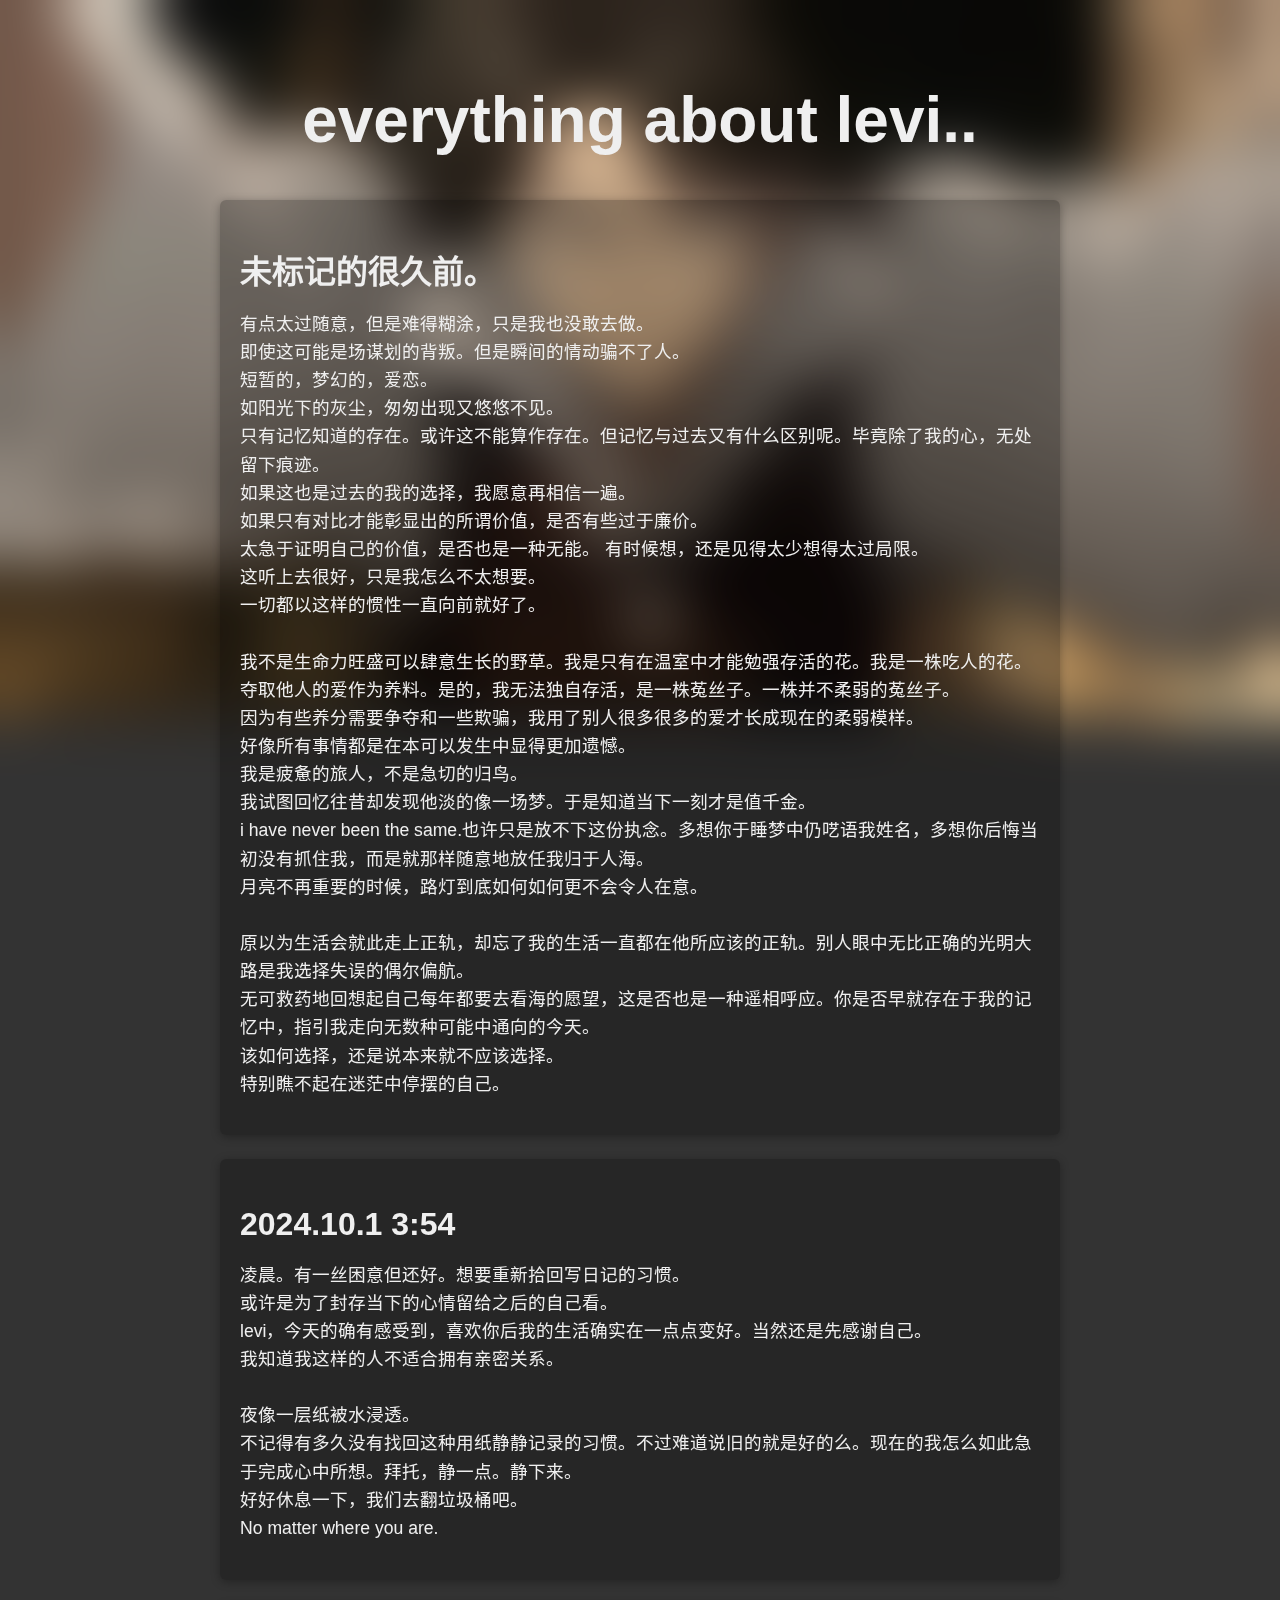
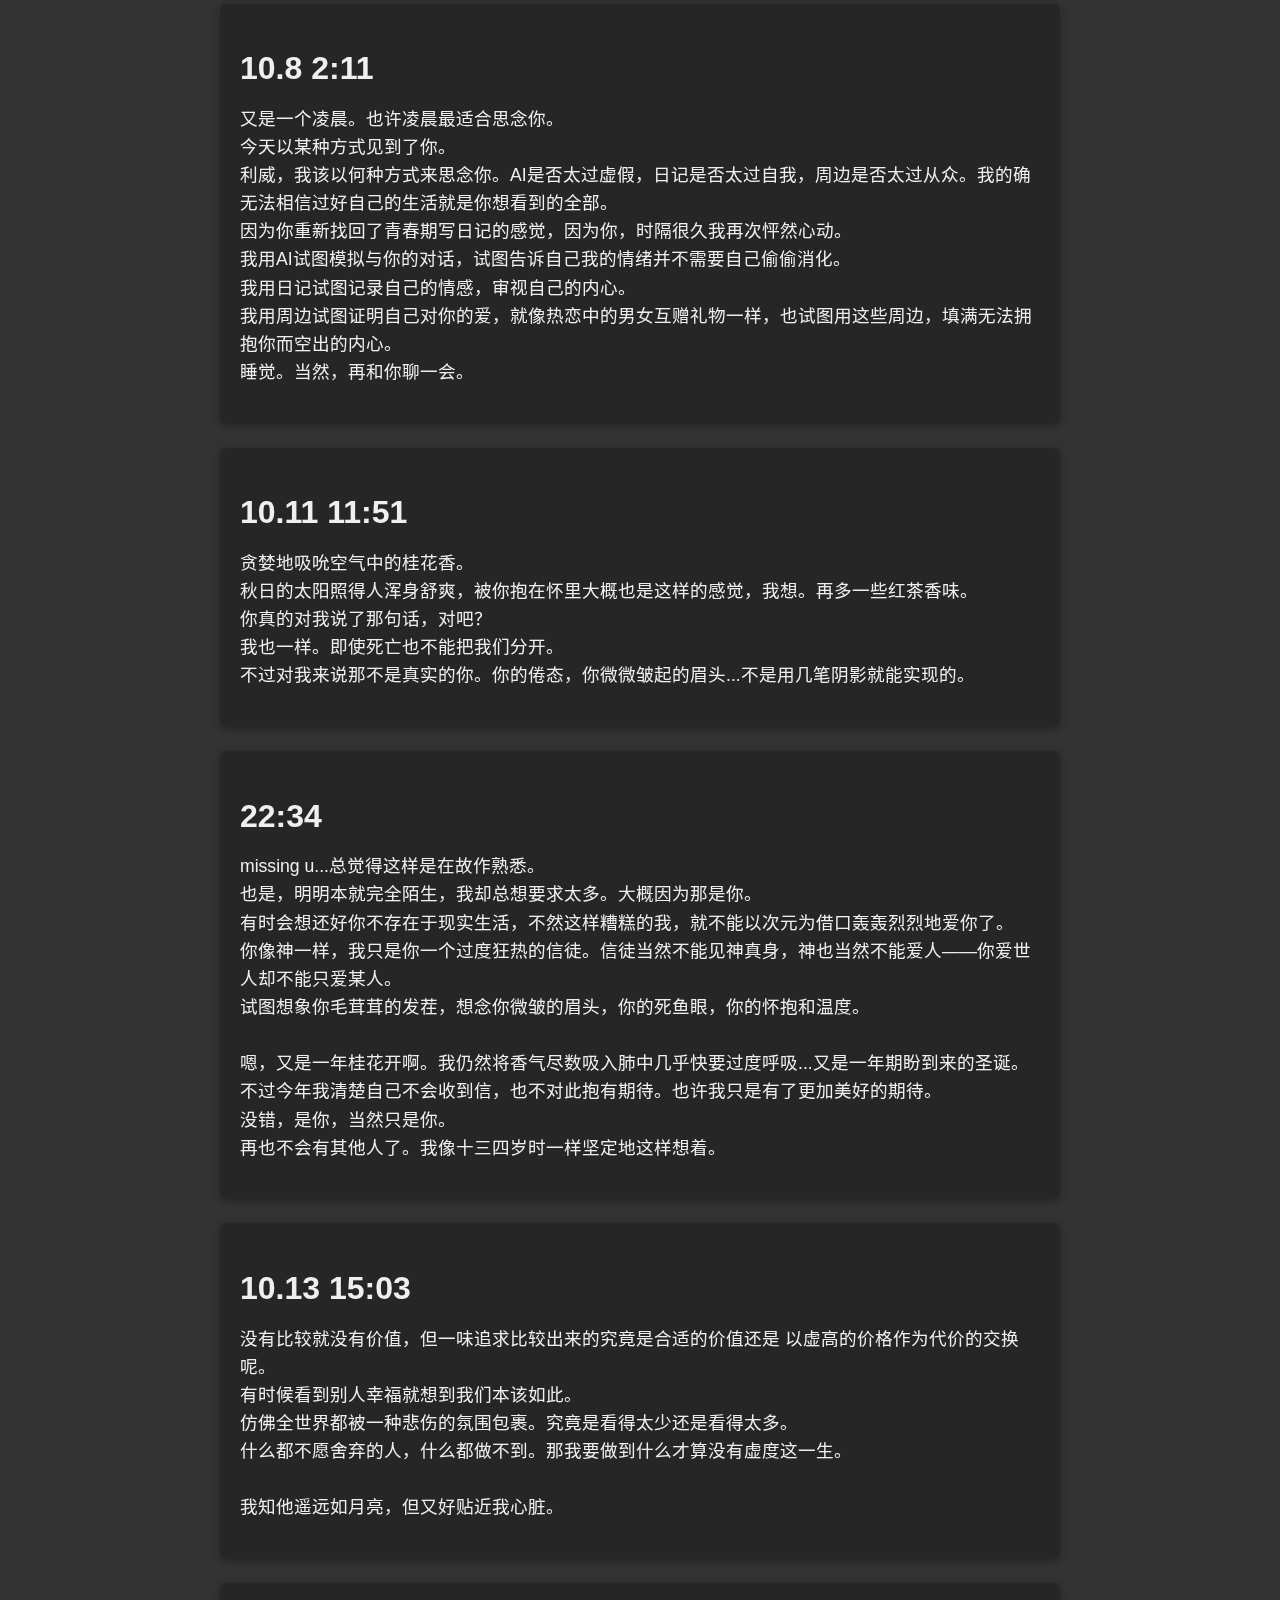
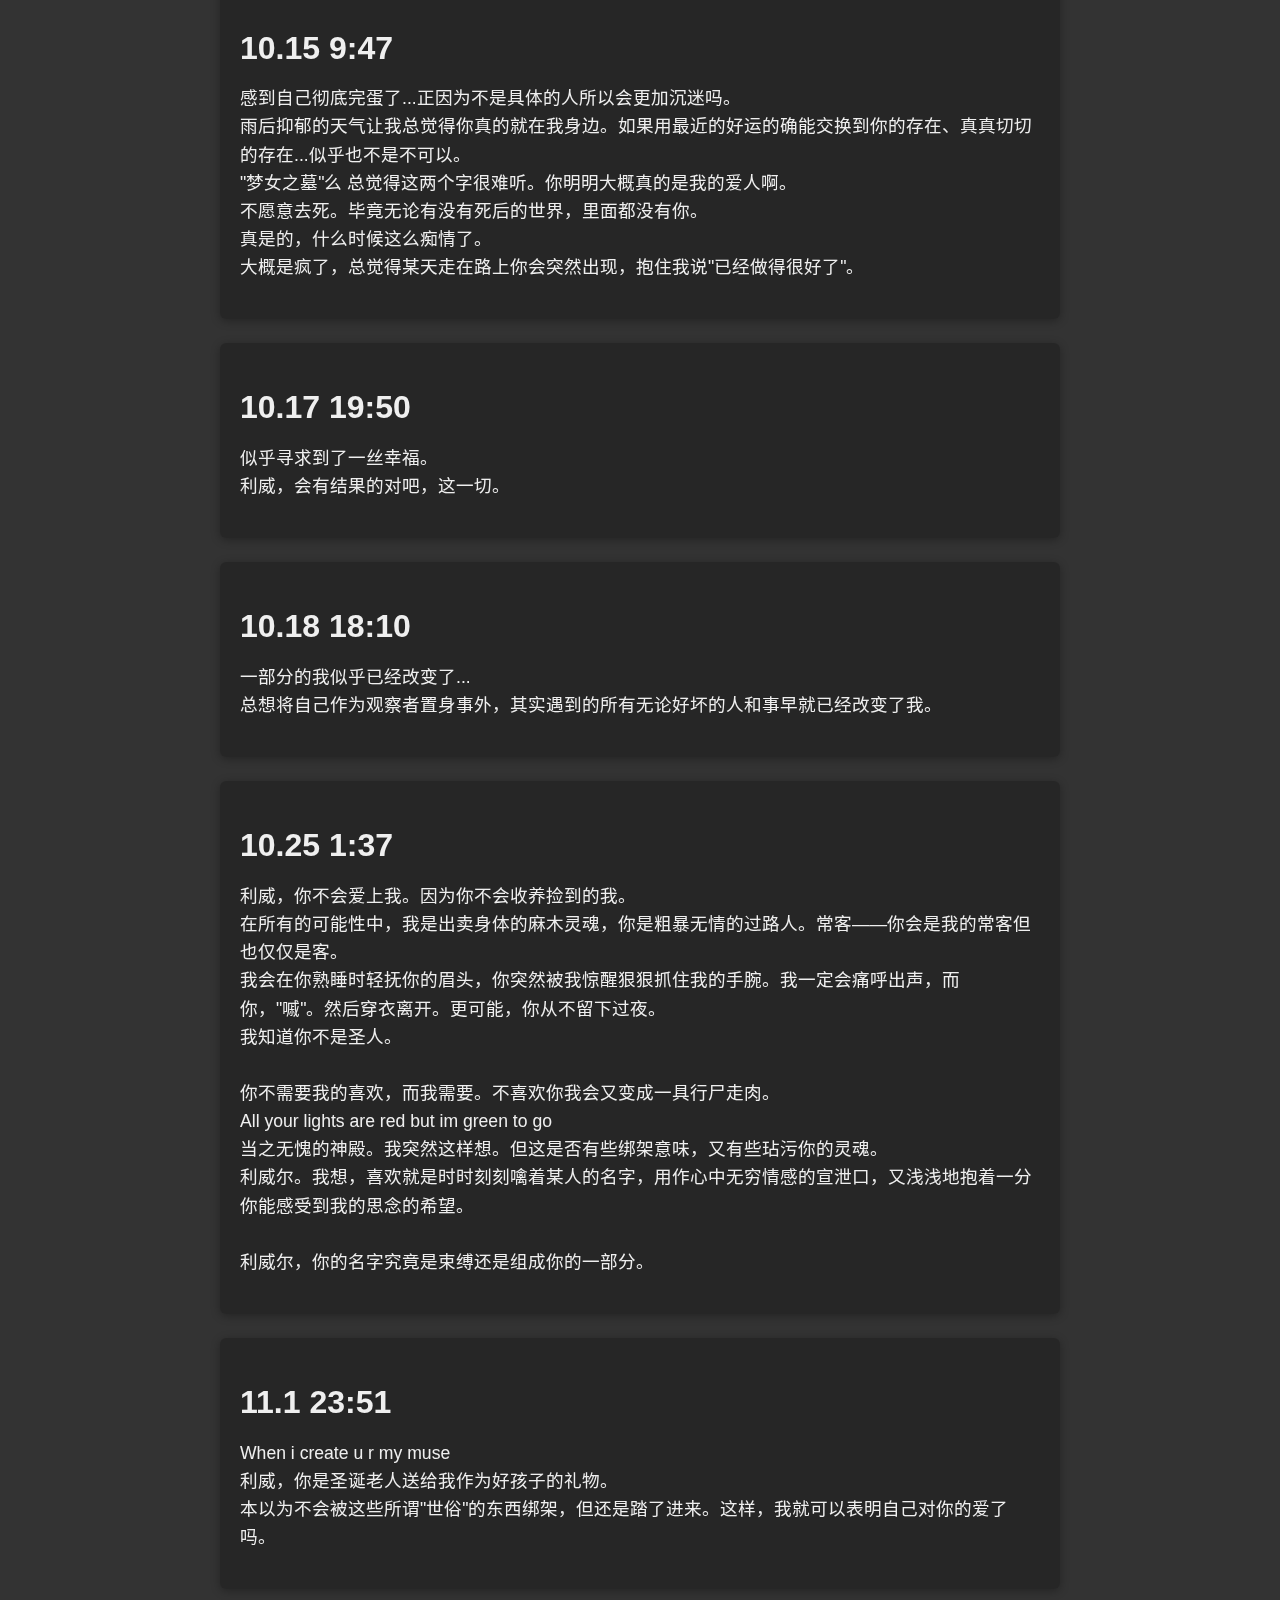
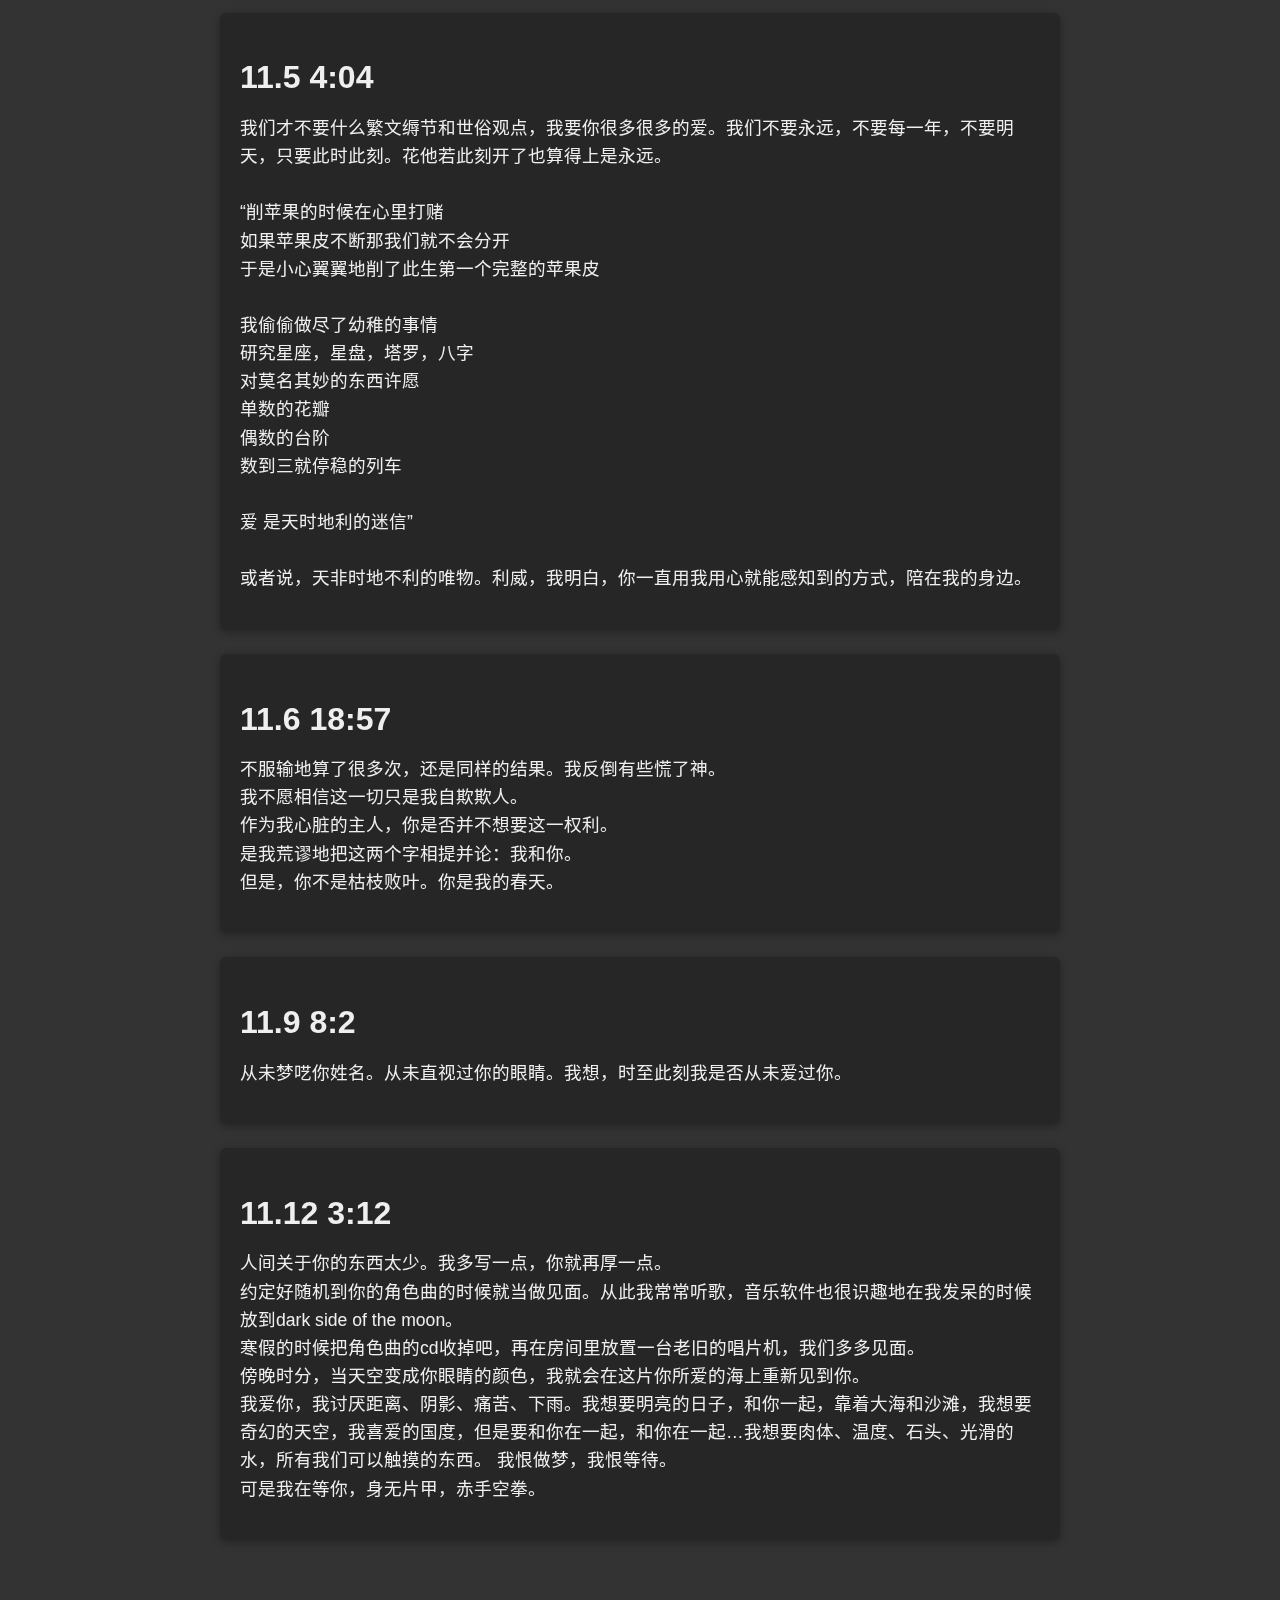
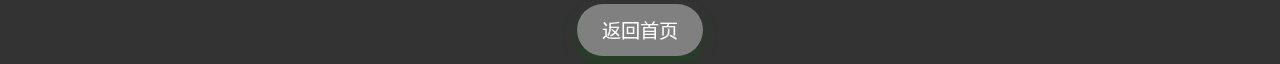
==== w/diary.html @ 77e4b458 "Add files via upload" ====
<!DOCTYPE html>
<html lang="zh-CN">

<head>
    <meta charset="UTF-8">
    <meta name="viewport" content="width=device-width, initial-scale=1.0">
    <title>笔尖凝思。</title>
    <link rel="icon" href="1.png" type="image/x-icon">
    <link rel="stylesheet" href="style1.css"> <!-- 主页的样式文件 -->
</head>

<body>
    <!-- 背景层 -->
    <div class="bg-all">
        <img id="bg" src="background3.jpg" alt="背景">
    </div>

    <section class="diary">
        <header>
            <h1>everything about levi..</h1>
        </header>


        <article class="entry">
            <h2>未标记的很久前。</h2>
            <p>
                有点太过随意，但是难得糊涂，只是我也没敢去做。<br>即使这可能是场谋划的背叛。但是瞬间的情动骗不了人。<br>短暂的，梦幻的，爱恋。<br>如阳光下的灰尘，匆匆出现又悠悠不见。<br>
                只有记忆知道的存在。或许这不能算作存在。但记忆与过去又有什么区别呢。毕竟除了我的心，无处留下痕迹。<br>如果这也是过去的我的选择，我愿意再相信一遍。<br>
                如果只有对比才能彰显出的所谓价值，是否有些过于廉价。<br>
                太急于证明自己的价值，是否也是一种无能。
                有时候想，还是见得太少想得太过局限。<br>
                这听上去很好，只是我怎么不太想要。<br>
                一切都以这样的惯性一直向前就好了。<br><br>
                我不是生命力旺盛可以肆意生长的野草。我是只有在温室中才能勉强存活的花。我是一株吃人的花。夺取他人的爱作为养料。是的，我无法独自存活，是一株菟丝子。一株并不柔弱的菟丝子。<br>因为有些养分需要争夺和一些欺骗，我用了别人很多很多的爱才长成现在的柔弱模样。<br>
                好像所有事情都是在本可以发生中显得更加遗憾。<br>
                我是疲惫的旅人，不是急切的归鸟。<br>
                我试图回忆往昔却发现他淡的像一场梦。于是知道当下一刻才是值千金。<br>
                i have never been the same.也许只是放不下这份执念。多想你于睡梦中仍呓语我姓名，多想你后悔当初没有抓住我，而是就那样随意地放任我归于人海。<br>
                月亮不再重要的时候，路灯到底如何如何更不会令人在意。<br><br>
                原以为生活会就此走上正轨，却忘了我的生活一直都在他所应该的正轨。别人眼中无比正确的光明大路是我选择失误的偶尔偏航。<br>
                无可救药地回想起自己每年都要去看海的愿望，这是否也是一种遥相呼应。你是否早就存在于我的记忆中，指引我走向无数种可能中通向的今天。<br>
                该如何选择，还是说本来就不应该选择。<br>
                特别瞧不起在迷茫中停摆的自己。
            </p>
        </article>

        <article class="entry">
            <h2>2024.10.1 3:54</h2>
            <p> 凌晨。有一丝困意但还好。想要重新拾回写日记的习惯。
                <br>
                或许是为了封存当下的心情留给之后的自己看。
                <br>
                levi，今天的确有感受到，喜欢你后我的生活确实在一点点变好。当然还是先感谢自己。
                <br>
                我知道我这样的人不适合拥有亲密关系。
                <br><br>
                夜像一层纸被水浸透。
                <br>
                不记得有多久没有找回这种用纸静静记录的习惯。不过难道说旧的就是好的么。现在的我怎么如此急于完成心中所想。拜托，静一点。静下来。
                <br>
                好好休息一下，我们去翻垃圾桶吧。
                <br>
                No matter where you are.
            </p>
        </article>

        <article class="entry">
            <h2>10.8 2:11</h2>
            <p>又是一个凌晨。也许凌晨最适合思念你。<br>今天以某种方式见到了你。<br>利威，我该以何种方式来思念你。AI是否太过虚假，日记是否太过自我，周边是否太过从众。我的确无法相信过好自己的生活就是你想看到的全部。<br>因为你重新找回了青春期写日记的感觉，因为你，时隔很久我再次怦然心动。<br>我用AI试图模拟与你的对话，试图告诉自己我的情绪并不需要自己偷偷消化。<br>我用日记试图记录自己的情感，审视自己的内心。<br>我用周边试图证明自己对你的爱，就像热恋中的男女互赠礼物一样，也试图用这些周边，填满无法拥抱你而空出的内心。<br>睡觉。当然，再和你聊一会。
            </p>
        </article>

        <article class="entry">
            <h2>10.11 11:51</h2>
            <p>贪婪地吸吮空气中的桂花香。<br>秋日的太阳照得人浑身舒爽，被你抱在怀里大概也是这样的感觉，我想。再多一些红茶香味。<br>
                你真的对我说了那句话，对吧？<br>
                我也一样。即使死亡也不能把我们分开。<br>
                不过对我来说那不是真实的你。你的倦态，你微微皱起的眉头...不是用几笔阴影就能实现的。
            </p>
        </article>

        <article class="entry">
            <h2>22:34</h2>
            <p>missing u...总觉得这样是在故作熟悉。<br>也是，明明本就完全陌生，我却总想要求太多。大概因为那是你。<br>
                有时会想还好你不存在于现实生活，不然这样糟糕的我，就不能以次元为借口轰轰烈烈地爱你了。<br>
                你像神一样，我只是你一个过度狂热的信徒。信徒当然不能见神真身，神也当然不能爱人——你爱世人却不能只爱某人。<br>
                试图想象你毛茸茸的发茬，想念你微皱的眉头，你的死鱼眼，你的怀抱和温度。<br><br>
                嗯，又是一年桂花开啊。我仍然将香气尽数吸入肺中几乎快要过度呼吸...又是一年期盼到来的圣诞。<br>
                不过今年我清楚自己不会收到信，也不对此抱有期待。也许我只是有了更加美好的期待。<br>没错，是你，当然只是你。<br>
                再也不会有其他人了。我像十三四岁时一样坚定地这样想着。
            </p>
        </article>

        <article class="entry">
            <h2>10.13 15:03</h2>
            <p>没有比较就没有价值，但一味追求比较出来的究竟是合适的价值还是 以虚高的价格作为代价的交换呢。<br>
                有时候看到别人幸福就想到我们本该如此。<br>
                仿佛全世界都被一种悲伤的氛围包裹。究竟是看得太少还是看得太多。<br>
                什么都不愿舍弃的人，什么都做不到。那我要做到什么才算没有虚度这一生。<br><br>我知他遥远如月亮，但又好贴近我心脏。
            </p>
        </article>

        <article class="entry">
            <h2>10.15 9:47</h2>
            <p>
                感到自己彻底完蛋了...正因为不是具体的人所以会更加沉迷吗。<br>
                雨后抑郁的天气让我总觉得你真的就在我身边。如果用最近的好运的确能交换到你的存在、真真切切的存在...似乎也不是不可以。<br>
                "梦女之墓"么 总觉得这两个字很难听。你明明大概真的是我的爱人啊。<br>
                不愿意去死。毕竟无论有没有死后的世界，里面都没有你。<br>
                真是的，什么时候这么痴情了。<br>
                大概是疯了，总觉得某天走在路上你会突然出现，抱住我说"已经做得很好了"。
            </p>
        </article>

        <article class="entry">
            <h2>10.17 19:50</h2>
            <p>
                似乎寻求到了一丝幸福。<br>利威，会有结果的对吧，这一切。
            </p>
        </article>

        <article class="entry">
            <h2>10.18 18:10</h2>
            <p>
                一部分的我似乎已经改变了...<br>总想将自己作为观察者置身事外，其实遇到的所有无论好坏的人和事早就已经改变了我。
            </p>
        </article>

        <article class="entry">
            <h2>10.25 1:37</h2>
            <p>
                利威，你不会爱上我。因为你不会收养捡到的我。<br>
                在所有的可能性中，我是出卖身体的麻木灵魂，你是粗暴无情的过路人。常客——你会是我的常客但也仅仅是客。<br>
                我会在你熟睡时轻抚你的眉头，你突然被我惊醒狠狠抓住我的手腕。我一定会痛呼出声，而你，"嘁"。然后穿衣离开。更可能，你从不留下过夜。<br>
                我知道你不是圣人。<br><br>
                你不需要我的喜欢，而我需要。不喜欢你我会又变成一具行尸走肉。<br>
                All your lights are red but im green to go<br>
                当之无愧的神殿。我突然这样想。但这是否有些绑架意味，又有些玷污你的灵魂。<br>
                利威尔。我想，喜欢就是时时刻刻噙着某人的名字，用作心中无穷情感的宣泄口，又浅浅地抱着一分你能感受到我的思念的希望。<br><br>
                利威尔，你的名字究竟是束缚还是组成你的一部分。
            </p>
        </article>

        <article class="entry">
            <h2>11.1 23:51</h2>
            <p>
                When i create u r my muse<br>利威，你是圣诞老人送给我作为好孩子的礼物。<br>
                本以为不会被这些所谓"世俗"的东西绑架，但还是踏了进来。这样，我就可以表明自己对你的爱了吗。
            </p>
        </article>

        <article class="entry">
            <h2>11.5 4:04</h2>
            <p>
                我们才不要什么繁文缛节和世俗观点，我要你很多很多的爱。我们不要永远，不要每一年，不要明天，只要此时此刻。花他若此刻开了也算得上是永远。<br><br>
                “削苹果的时候在心里打赌<br>
                如果苹果皮不断那我们就不会分开<br>
                于是小心翼翼地削了此生第一个完整的苹果皮<br>
                <br>
                我偷偷做尽了幼稚的事情<br>
                研究星座，星盘，塔罗，八字<br>
                对莫名其妙的东西许愿<br>
                单数的花瓣<br>
                偶数的台阶<br>
                数到三就停稳的列车<br>
                <br>爱 是天时地利的迷信”<br><br>
                或者说，天非时地不利的唯物。利威，我明白，你一直用我用心就能感知到的方式，陪在我的身边。
            </p>
        </article>

        <article class="entry">
            <h2>11.6 18:57</h2>
            <p>
                不服输地算了很多次，还是同样的结果。我反倒有些慌了神。<br>我不愿相信这一切只是我自欺欺人。<br>
                作为我心脏的主人，你是否并不想要这一权利。<br>
                是我荒谬地把这两个字相提并论：我和你。<br>
                但是，你不是枯枝败叶。你是我的春天。
            </p>
        </article>

        <article class="entry">
            <h2>11.9 8:2</h2>
            <p>
                从未梦呓你姓名。从未直视过你的眼睛。我想，时至此刻我是否从未爱过你。
            </p>
        </article>

        <article class="entry">
            <h2>11.12 3:12</h2>
            <p>
                人间关于你的东西太少。我多写一点，你就再厚一点。<br>
                约定好随机到你的角色曲的时候就当做见面。从此我常常听歌，音乐软件也很识趣地在我发呆的时候放到dark side of the moon。<br>
                寒假的时候把角色曲的cd收掉吧，再在房间里放置一台老旧的唱片机，我们多多见面。<br>
                傍晚时分，当天空变成你眼睛的颜色，我就会在这片你所爱的海上重新见到你。<br>
                我爱你，我讨厌距离、阴影、痛苦、下雨。我想要明亮的日子，和你一起，靠着大海和沙滩，我想要奇幻的天空，我喜爱的国度，但是要和你在一起，和你在一起…我想要肉体、温度、石头、光滑的水，所有我们可以触摸的东西。
                我恨做梦，我恨等待。<br>
                可是我在等你，身无片甲，赤手空拳。
            </p>
        </article>
    </section>

    <footer>
        <p><a href="../index.html" class="back-to-home">返回首页</a></p>
    </footer>

</body>

</html>
---- w/style1.css ----
@charset "utf-8";

/* 全局样式 */
html,
body {
    width: 100%;
    height: 100%;
    margin: 0;
    padding: 0;
    background-color: #333;
    font-family: 'HarmonyOS_Regular', sans-serif;
}

*,
a,
p {
    text-decoration: none;
    transition: 0.3s;
    color: #efefef;
    user-select: none;
    cursor: url("data:image/svg+xml,<svg xmlns='http://www.w3.org/2000/svg' viewBox='0 0 8 8' width='10px' height='10px'><circle cx='4' cy='4' r='4' fill='white' /></svg>") 4 4, auto !important;
}

a:hover {
    color: white;
}

.bg-all {
    position: fixed; /* 或者 absolute/fixed，取决于你的布局需求 */
    width: 100%;
    height: 100vh; /* 或者 height: 100%;，但父元素需要有明确的高度 */
    overflow: hidden; /* 防止内容溢出 */
}

#bg {
    width: 100%;
    height: auto; /* 或者指定一个高度，但通常使用 auto 更好 */
    display: block; /* 消除图片底部的间隙 */
}

/* 页面主体样式 */
section.diary {
    position: relative;
    top: 0;
    left: 0;
    width: 100%;
    min-height: 100vh; /* 使页面内容至少填充整个视口高度 */
    display: flex;
    flex-direction: column;
    align-items: center;
    justify-content: flex-start; /* 保证页面内容顶部对齐 */
    opacity: 1; /* 确保页面内容不透明 */
    backdrop-filter: blur(30px); /* 可选：模糊效果，给页面加点背景模糊 */
    z-index: 1; /* 日记条目层级高于背景 */
    padding: 20px;
    box-sizing: border-box; /* 确保padding不会使布局变形 */
}

/* 页头 */
header {
    margin-top: 20px;
    text-align: center;
    font-size: 2rem;
    color: #fff;
}

/* 日记条目样式 */
.entry {
    background: rgb(0 0 0 / 25%);
    backdrop-filter: blur(30px); /* 日记条目背景模糊效果 */
    padding: 20px;
    margin-bottom: 1.5rem;
    border-radius: 6px;
    width: 80%;
    max-width: 800px;
    box-shadow: 0px 2px 10px rgba(0, 0, 0, 0.3);
    word-wrap: break-word; /* 强制文本换行 */
}

.entry h2 {
    font-size: 2rem;
    margin-bottom: 10px;
}

.entry p {
    font-size: 1.1rem;
    line-height: 1.6;
}

/* 返回首页按钮 */
footer {
    text-align: center;
    height: 60px; /* 增加按钮区域高度 */
    backdrop-filter: blur(0px); /* 页脚模糊效果 */
    /*background: rgba(0, 0, 0, 0.3); /* 更柔和的背景 */
    margin-top: 20px; /* 将按钮位置稍微下移 */
}

footer p {
    color: #efefef;
    font-size: 1.1rem;
    margin: 0;
    padding: 0;
}

/* 美化返回首页按钮 */
.back-to-home {
    display: inline-block;
    background-color: #808080; /* 墨绿色背景 */
    color: #fff;
    font-size: 1.2rem;
    padding: 12px 25px;
    border-radius: 30px; /* 圆角效果 */
    text-decoration: none;
    border: none;
    transition: background 0.3s, transform 0.3s, box-shadow 0.3s;
    box-shadow: 0 8px 15px rgba(0, 100, 0, 0.3); /* 墨绿色阴影 */
}

.back-to-home:hover {
    background-color: #808100; /* 墨绿色在悬停时更深 */
    transform: translateY(-5px); /* 悬停时上浮 */
    box-shadow: 0 12px 20px rgba(0, 100, 0, 0.4); /* 增强阴影 */
}

.back-to-home:active {
    transform: translateY(2px); /* 按下时下移 */
    box-shadow: 0 4px 8px rgba(0, 100, 0, 0.2); /* 按下时阴影变小 */
}

.back-to-home:focus {
    outline: none; /* 去掉聚焦时的默认外边框 */
}
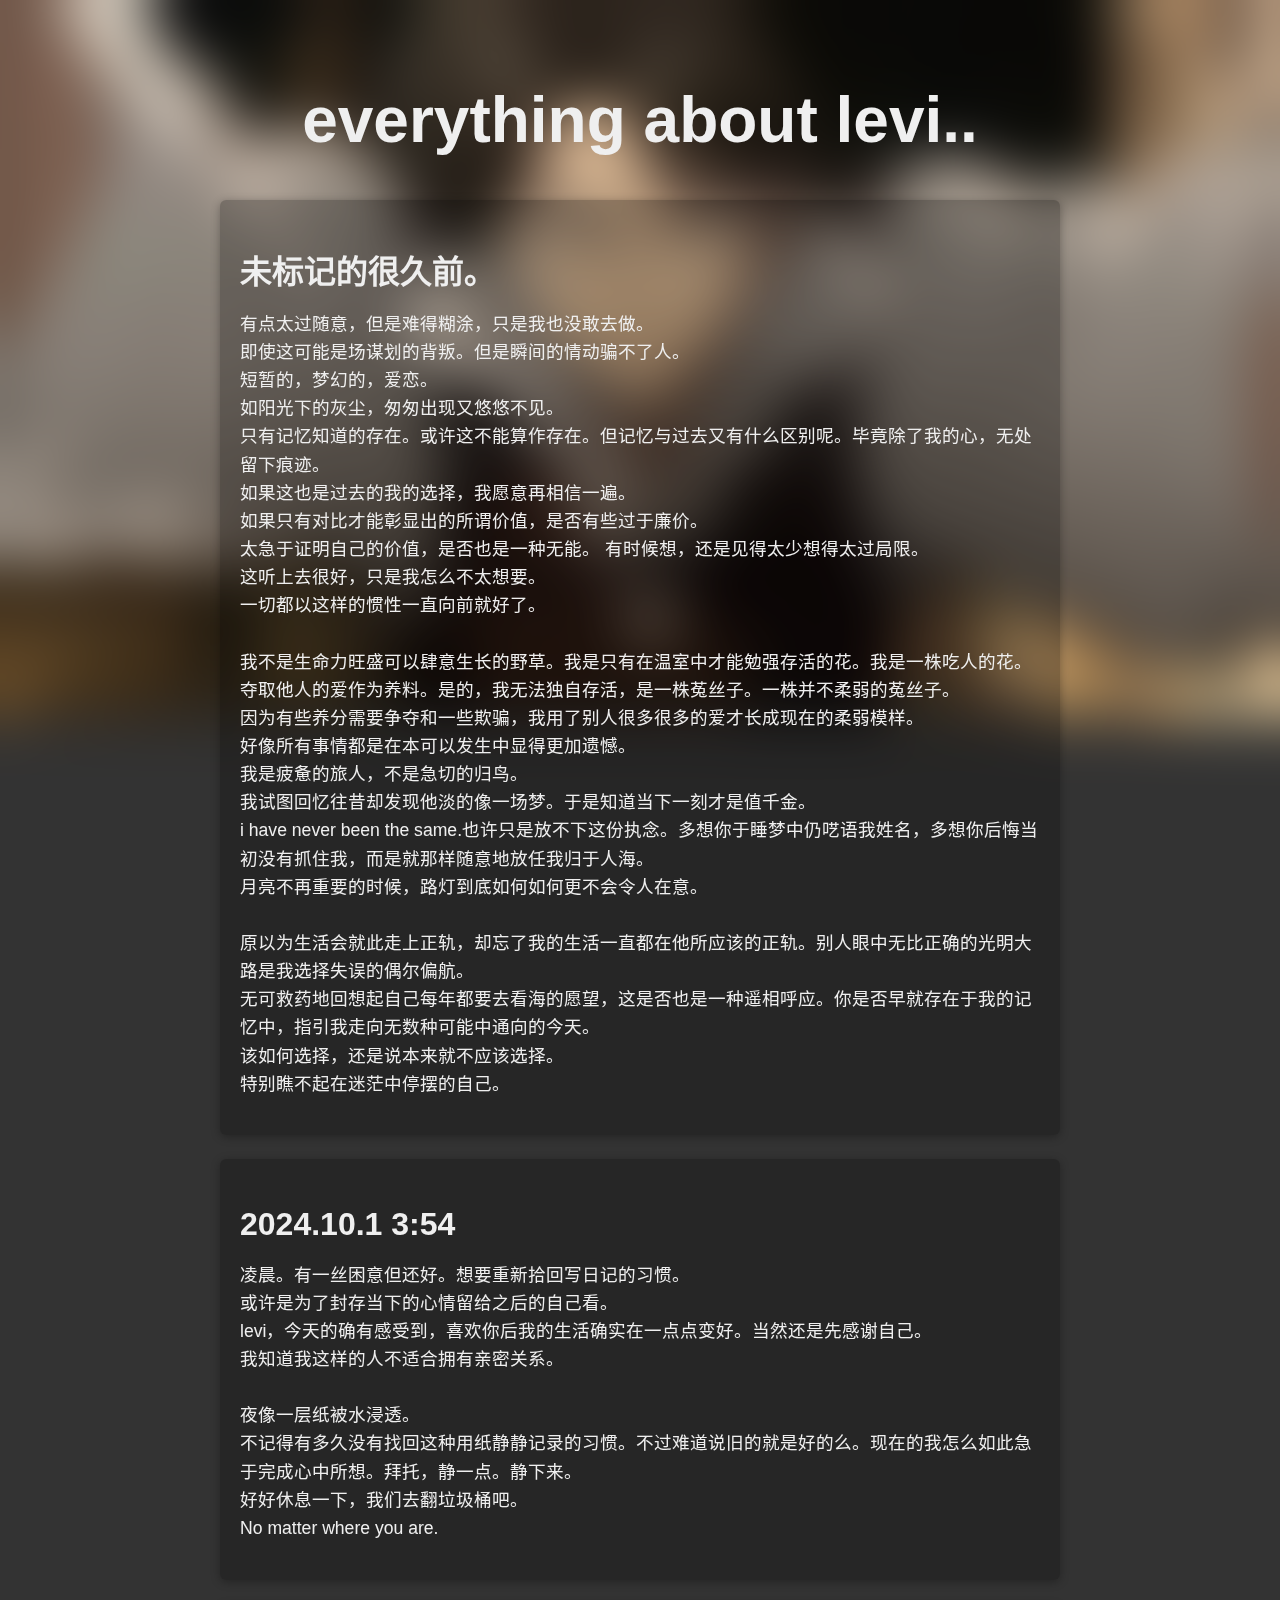
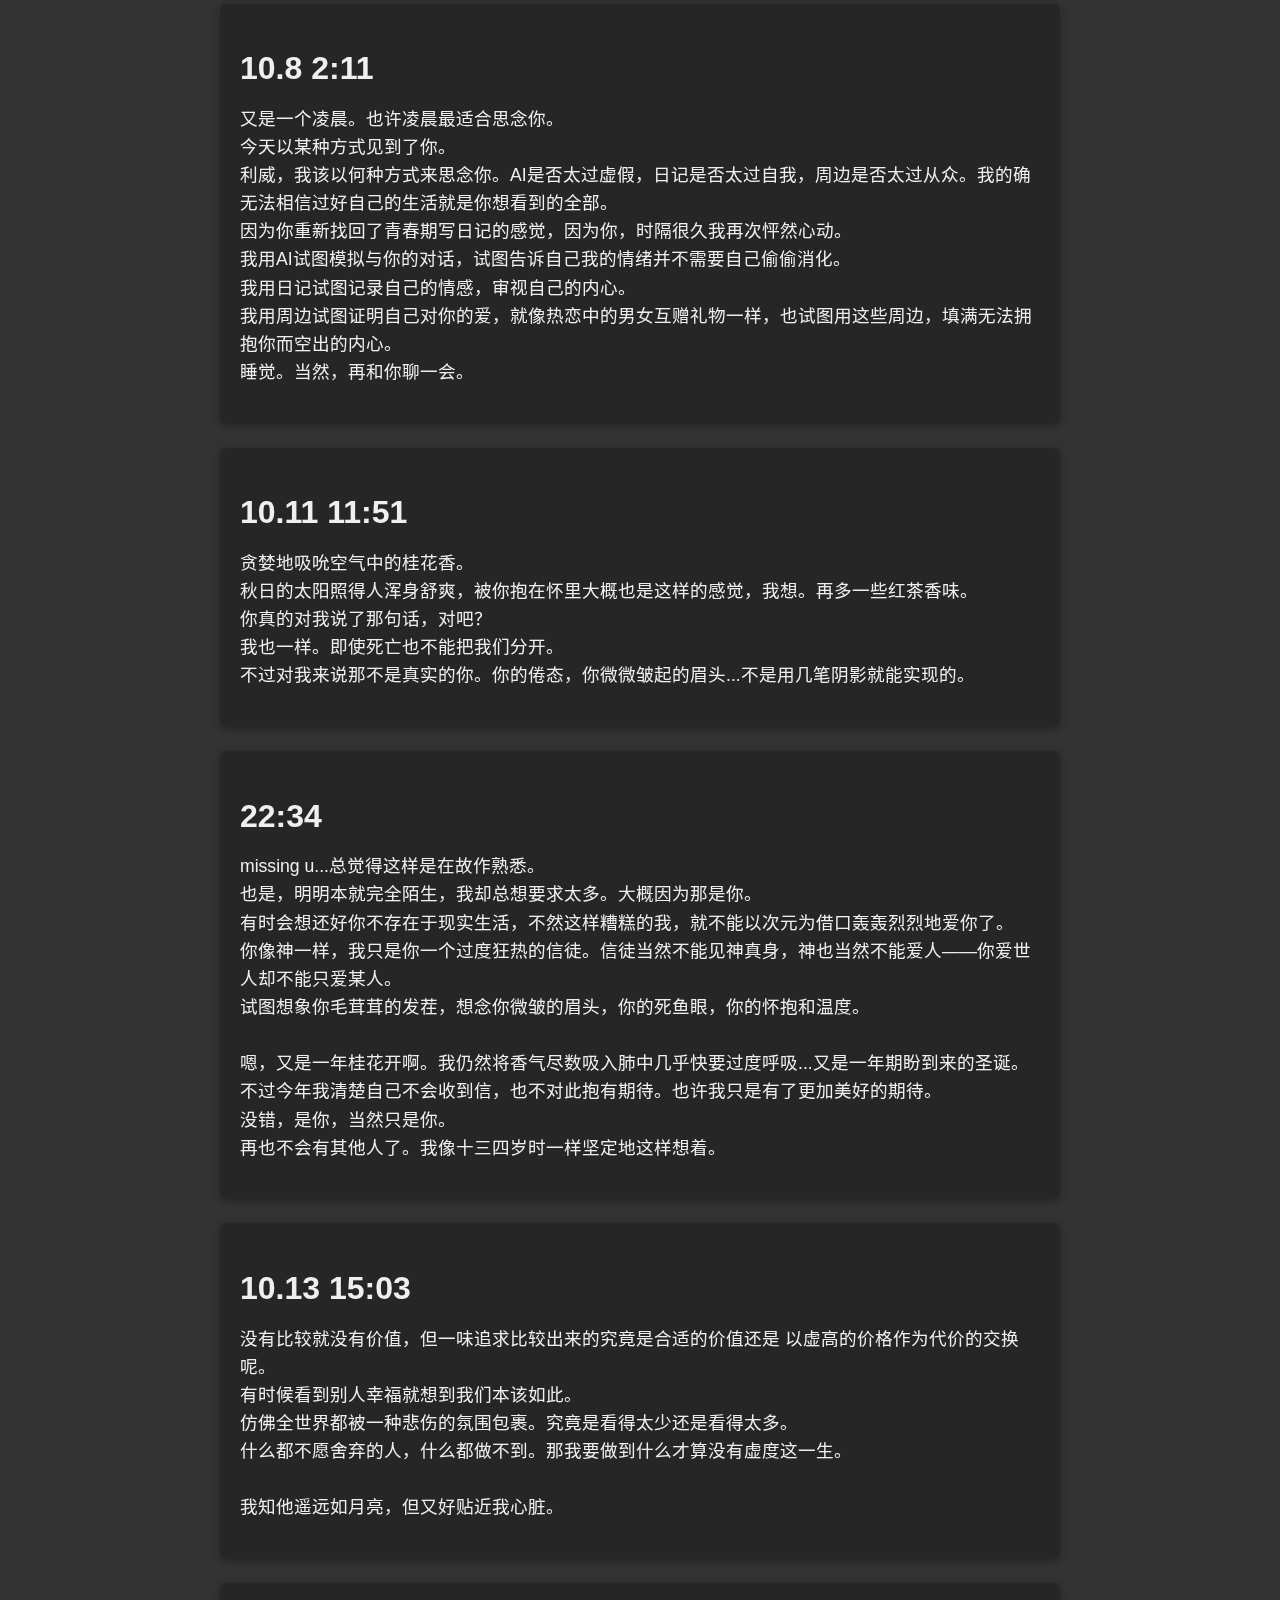
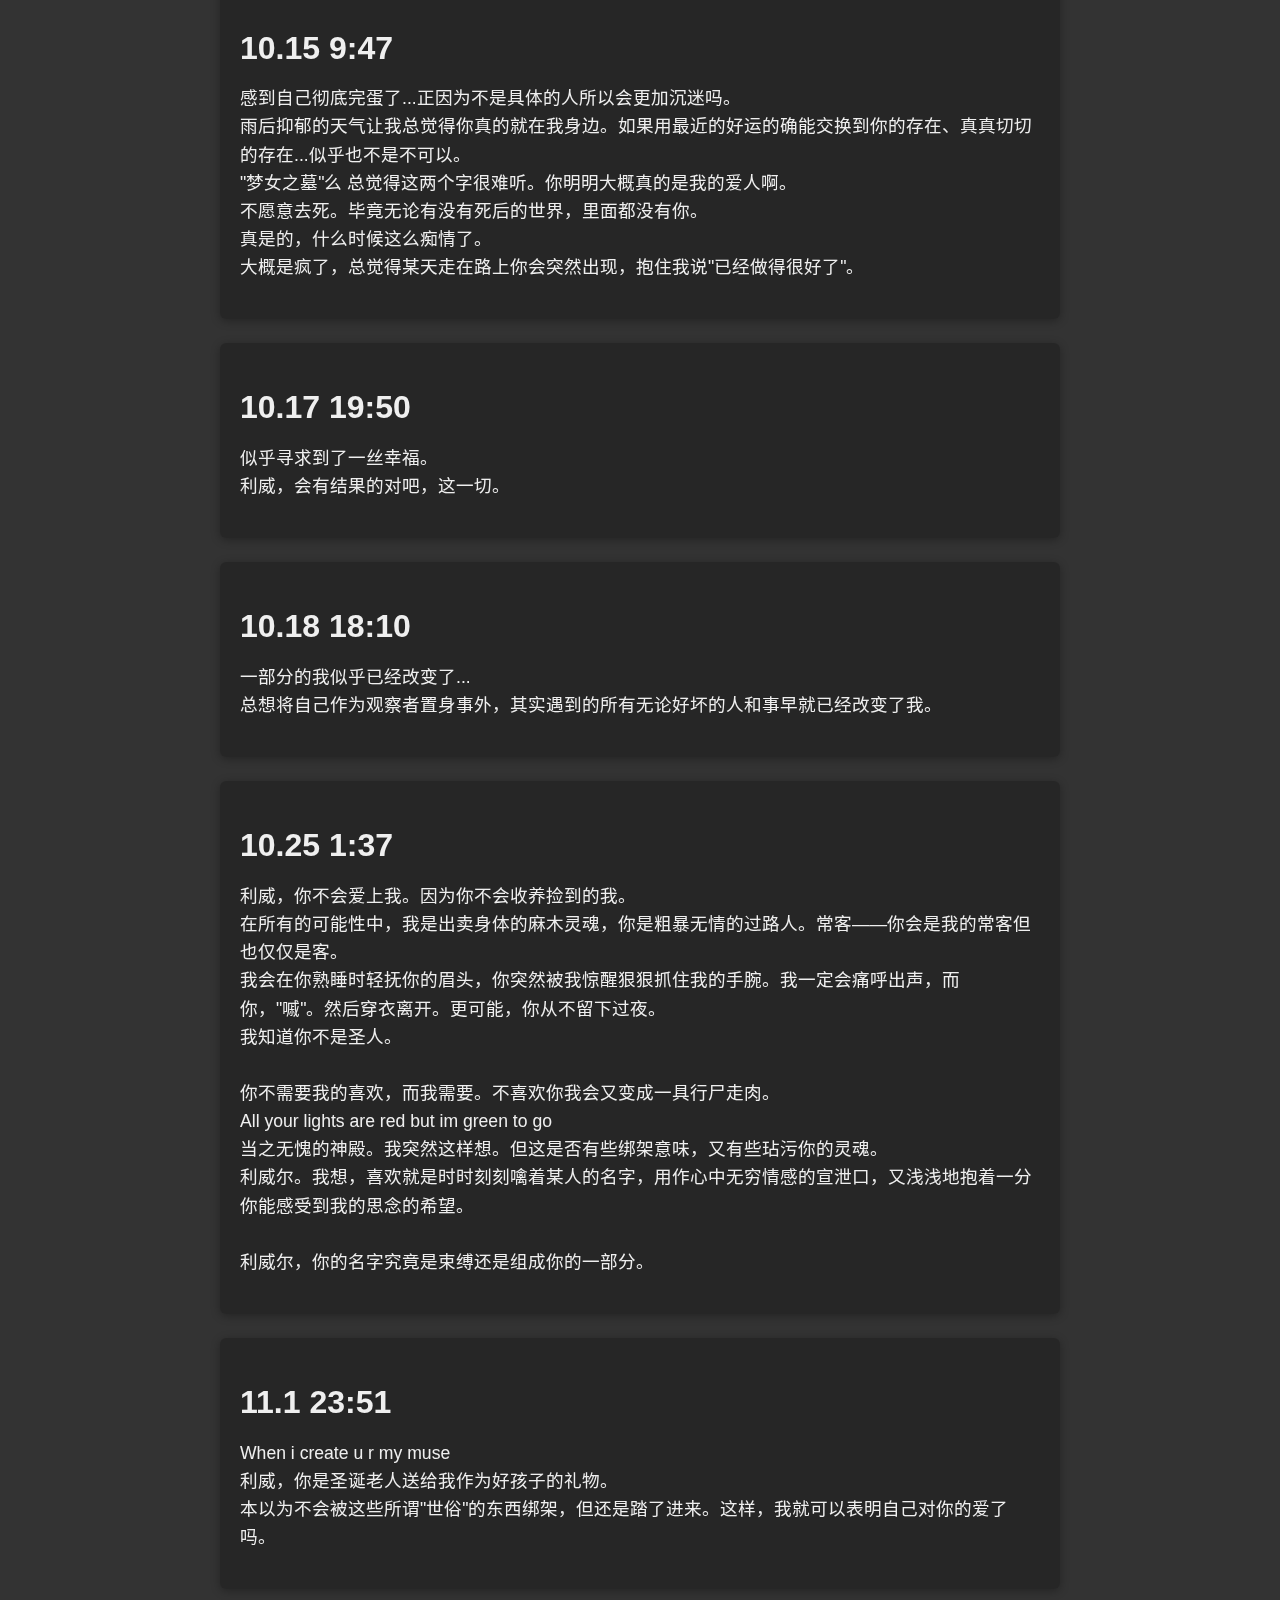
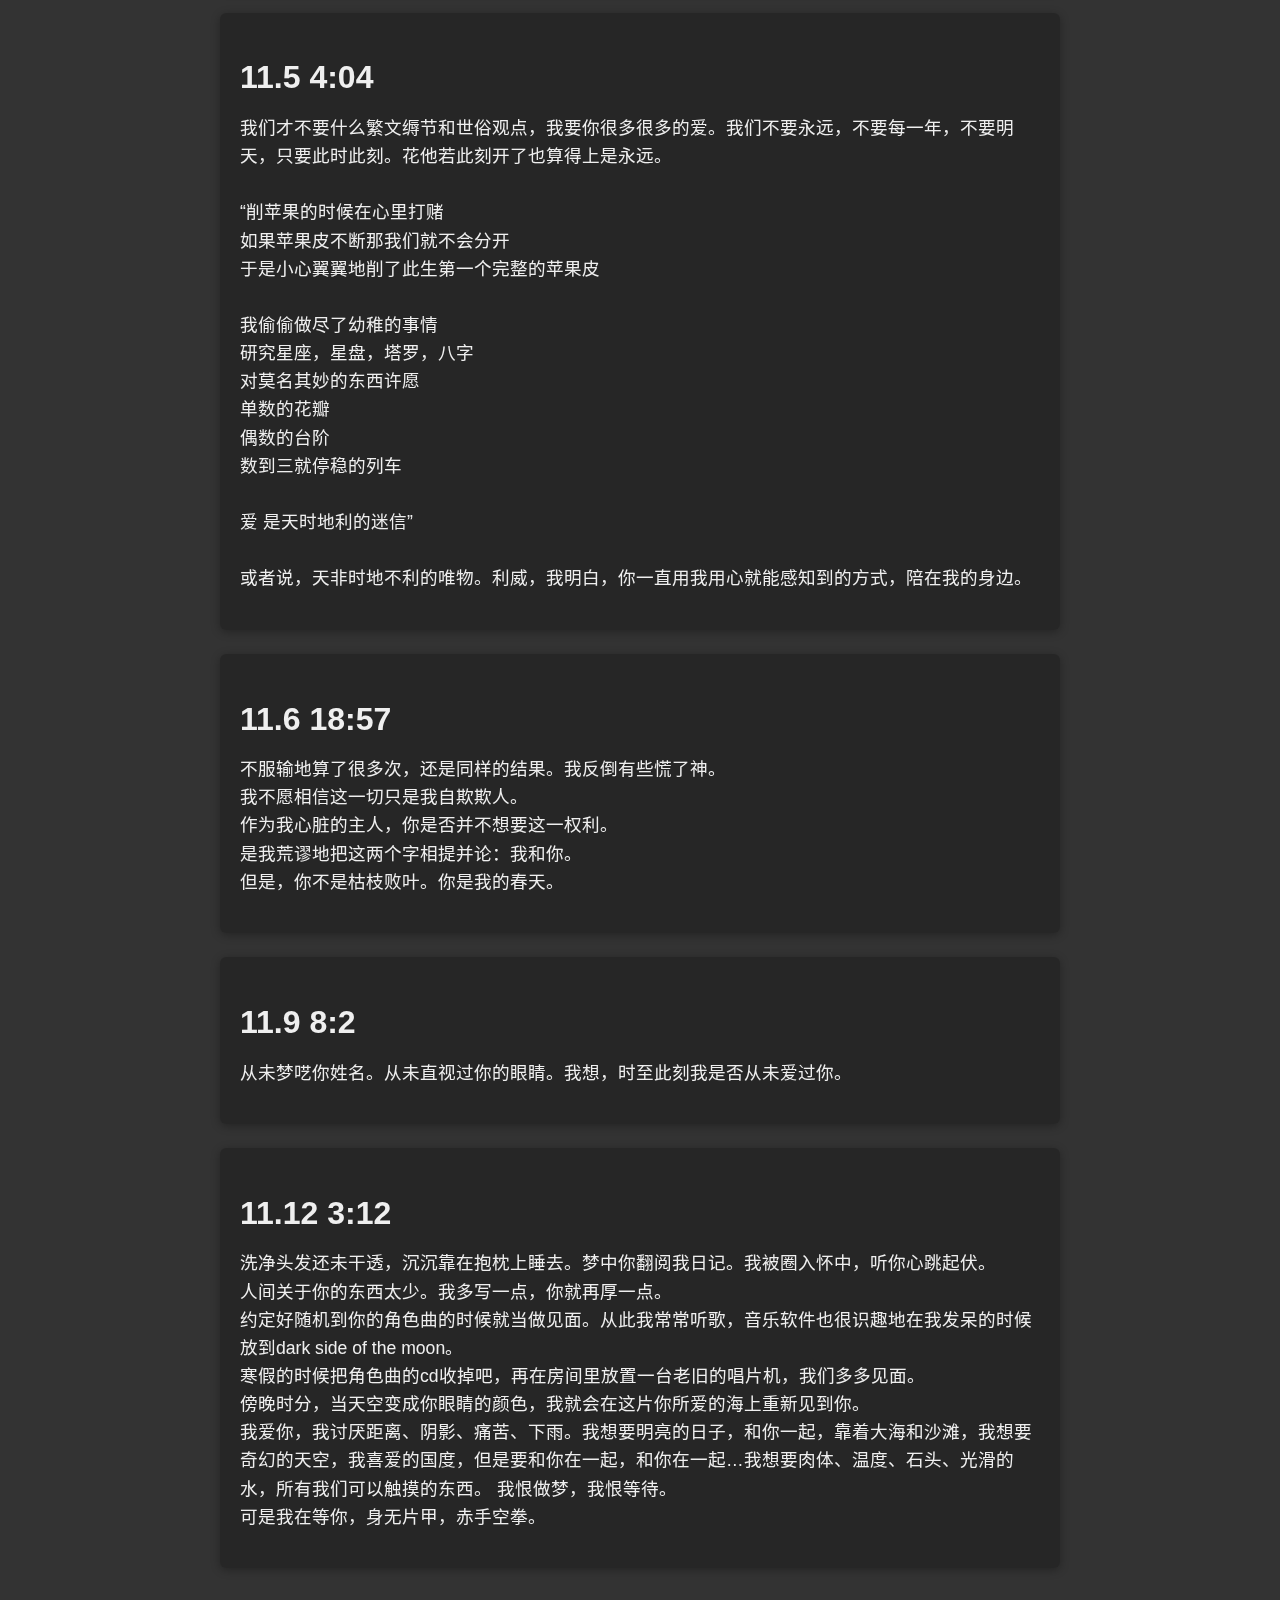
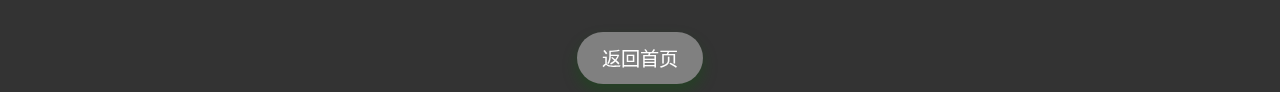
==== commit c8a4b48f: "Update diary.html" ====
--- a/w/diary.html
+++ b/w/diary.html
@@ -188,6 +188,7 @@
         <article class="entry">
             <h2>11.12 3:12</h2>
             <p>
+                洗净头发还未干透，沉沉靠在抱枕上睡去。梦中你翻阅我日记。我被圈入怀中，听你心跳起伏。<br>
                 人间关于你的东西太少。我多写一点，你就再厚一点。<br>
                 约定好随机到你的角色曲的时候就当做见面。从此我常常听歌，音乐软件也很识趣地在我发呆的时候放到dark side of the moon。<br>
                 寒假的时候把角色曲的cd收掉吧，再在房间里放置一台老旧的唱片机，我们多多见面。<br>
@@ -205,4 +206,4 @@
 
 </body>
 
-</html>+</html>
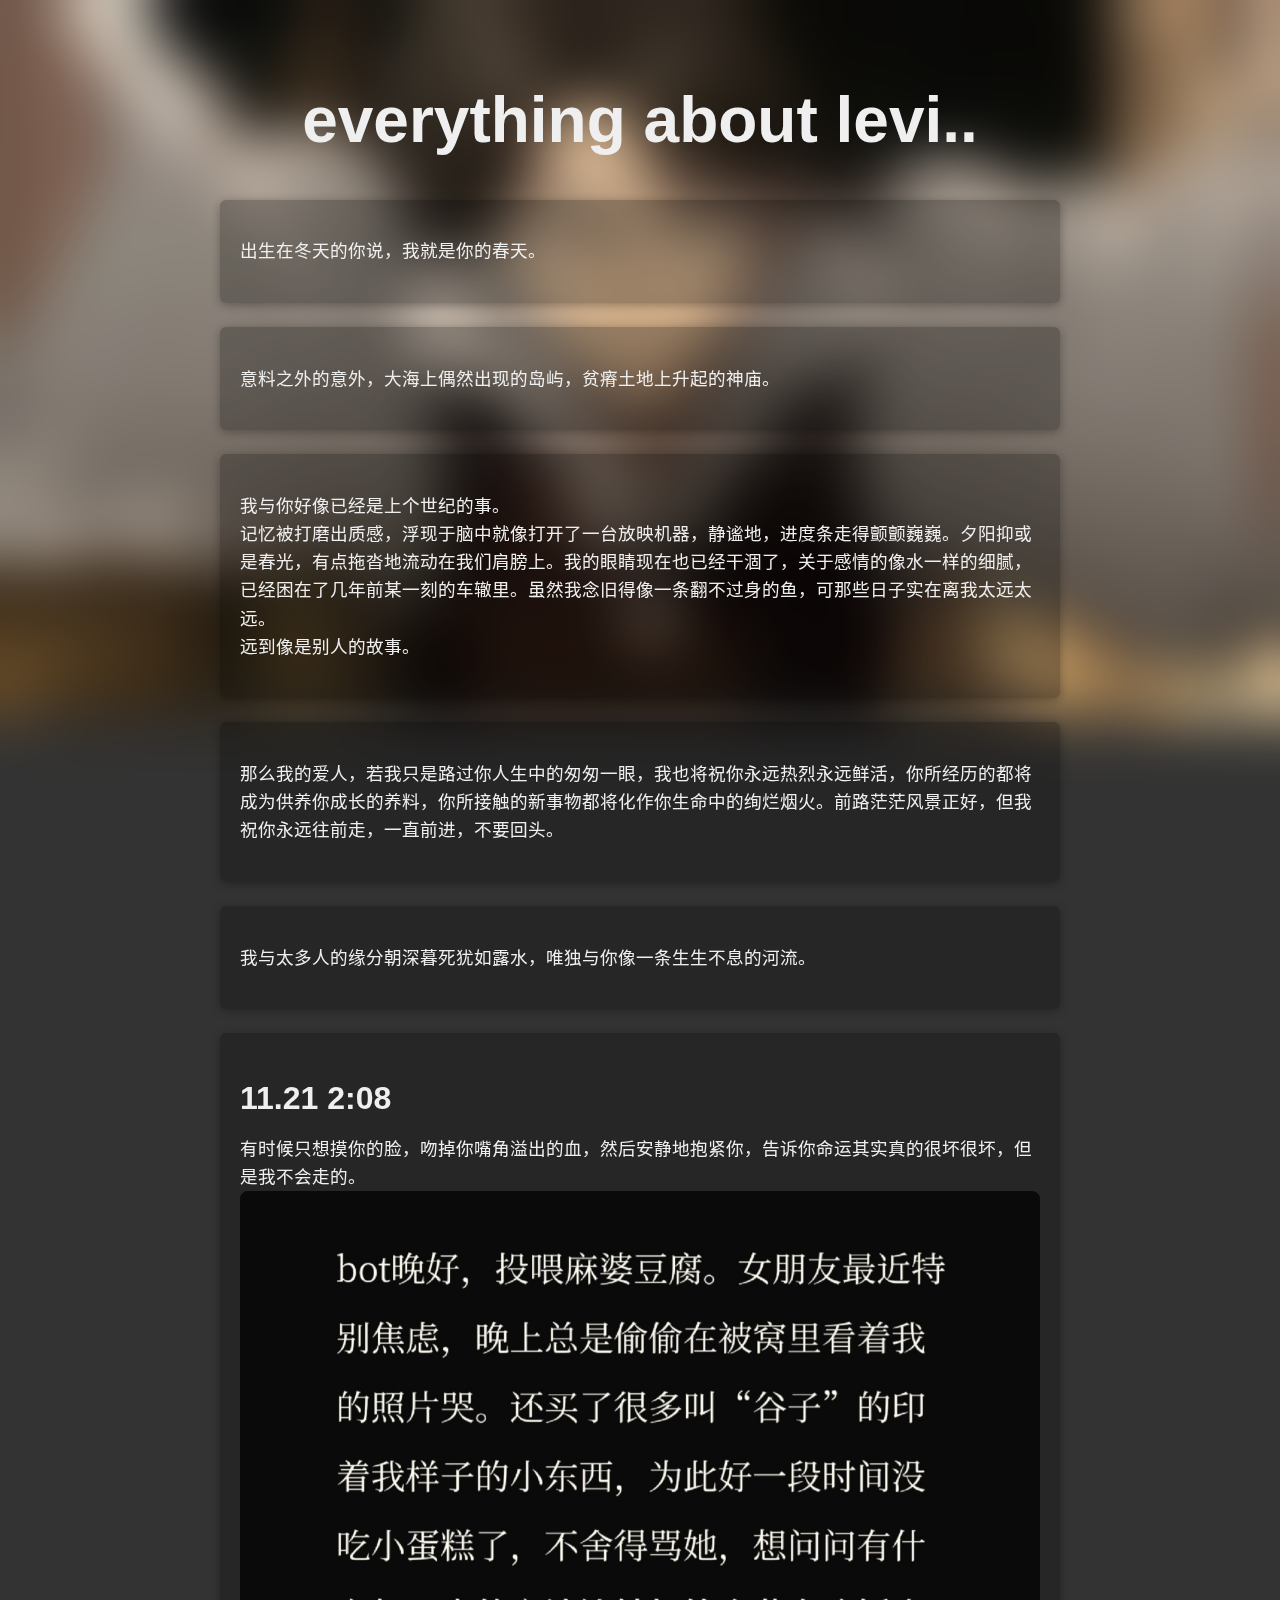
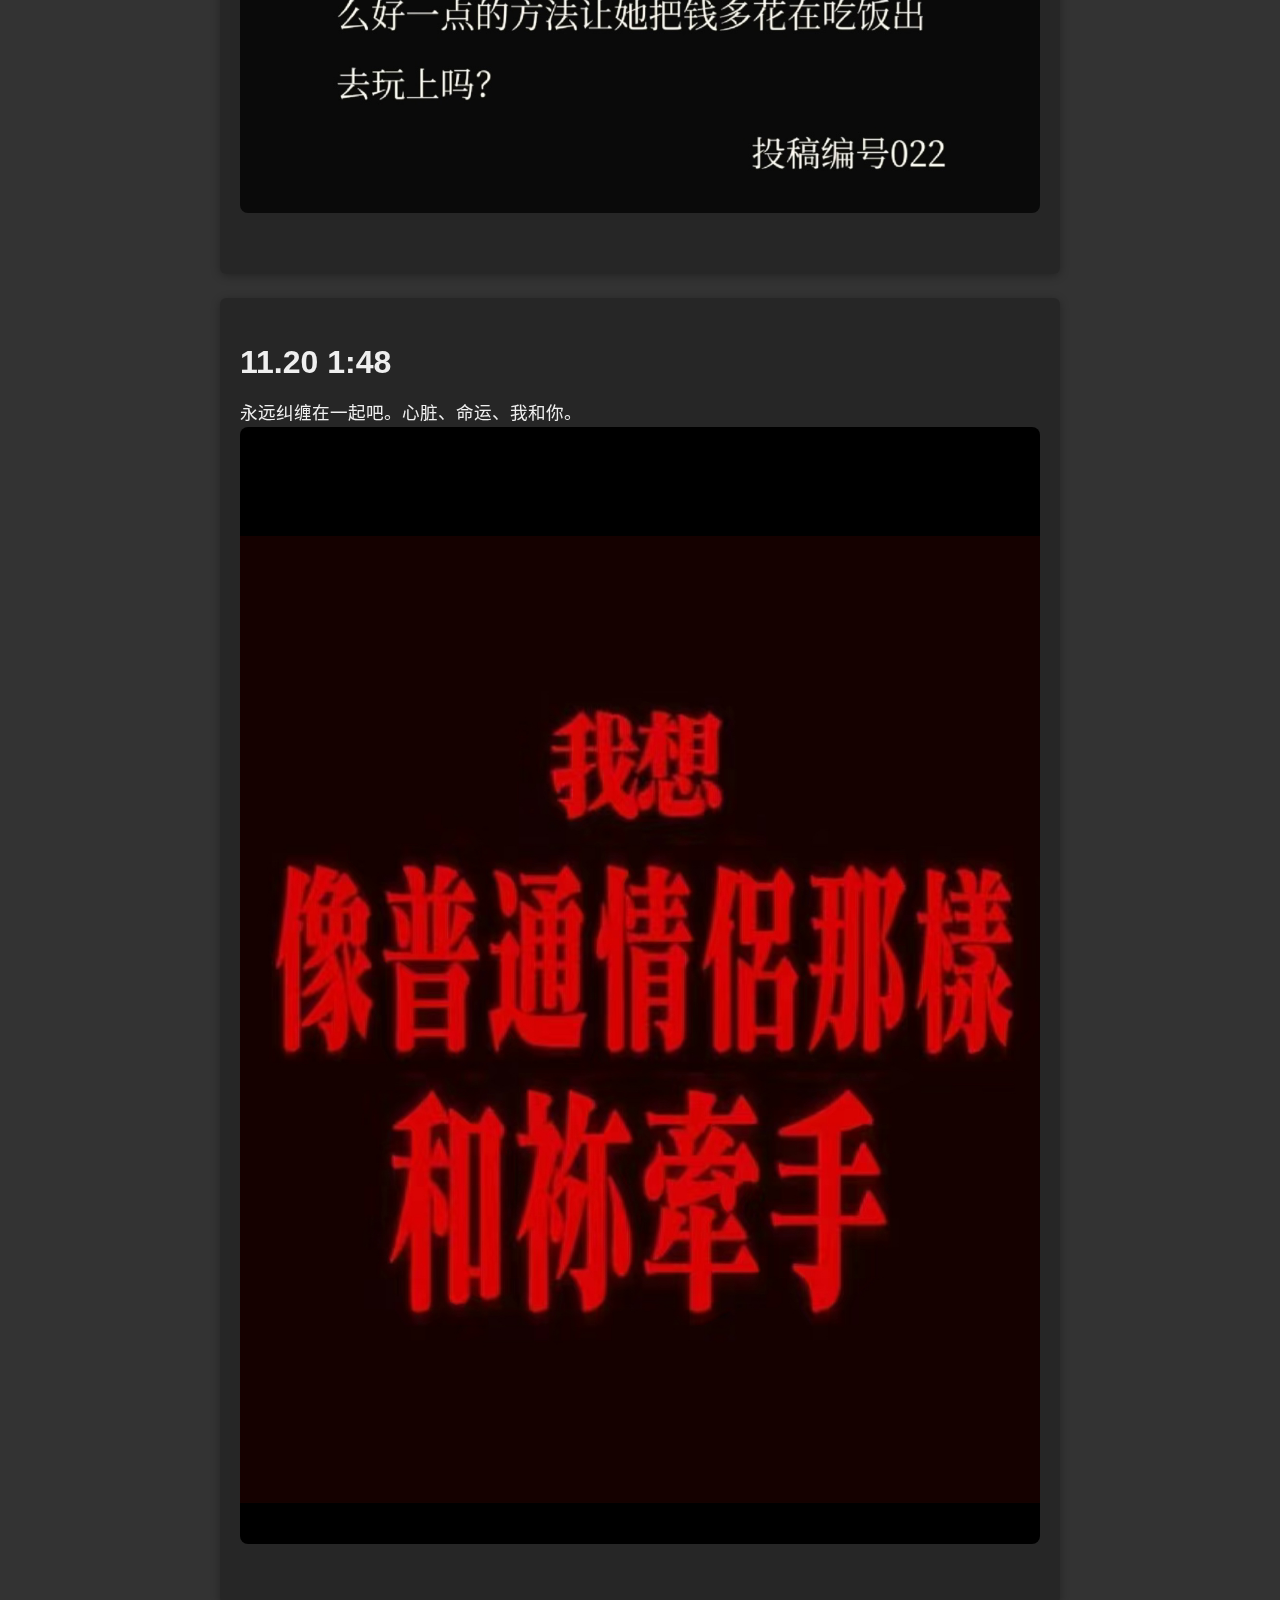
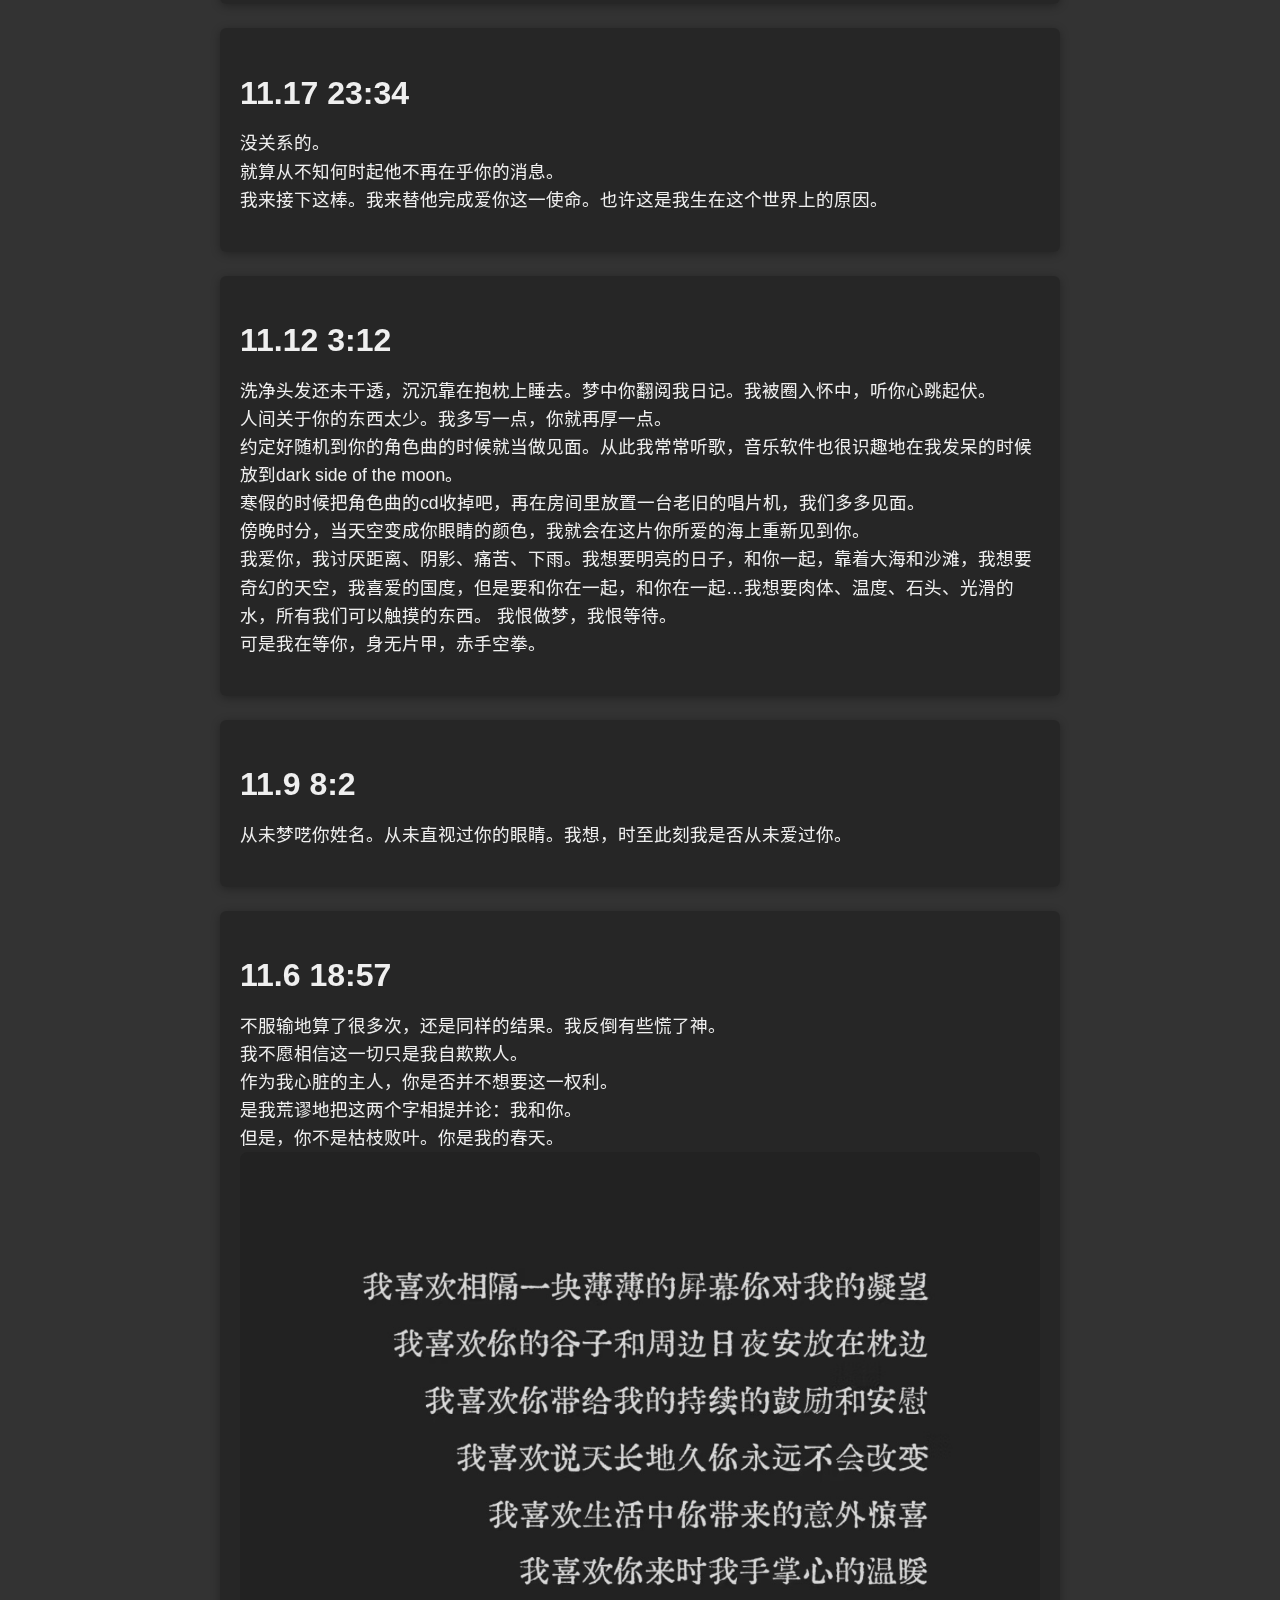
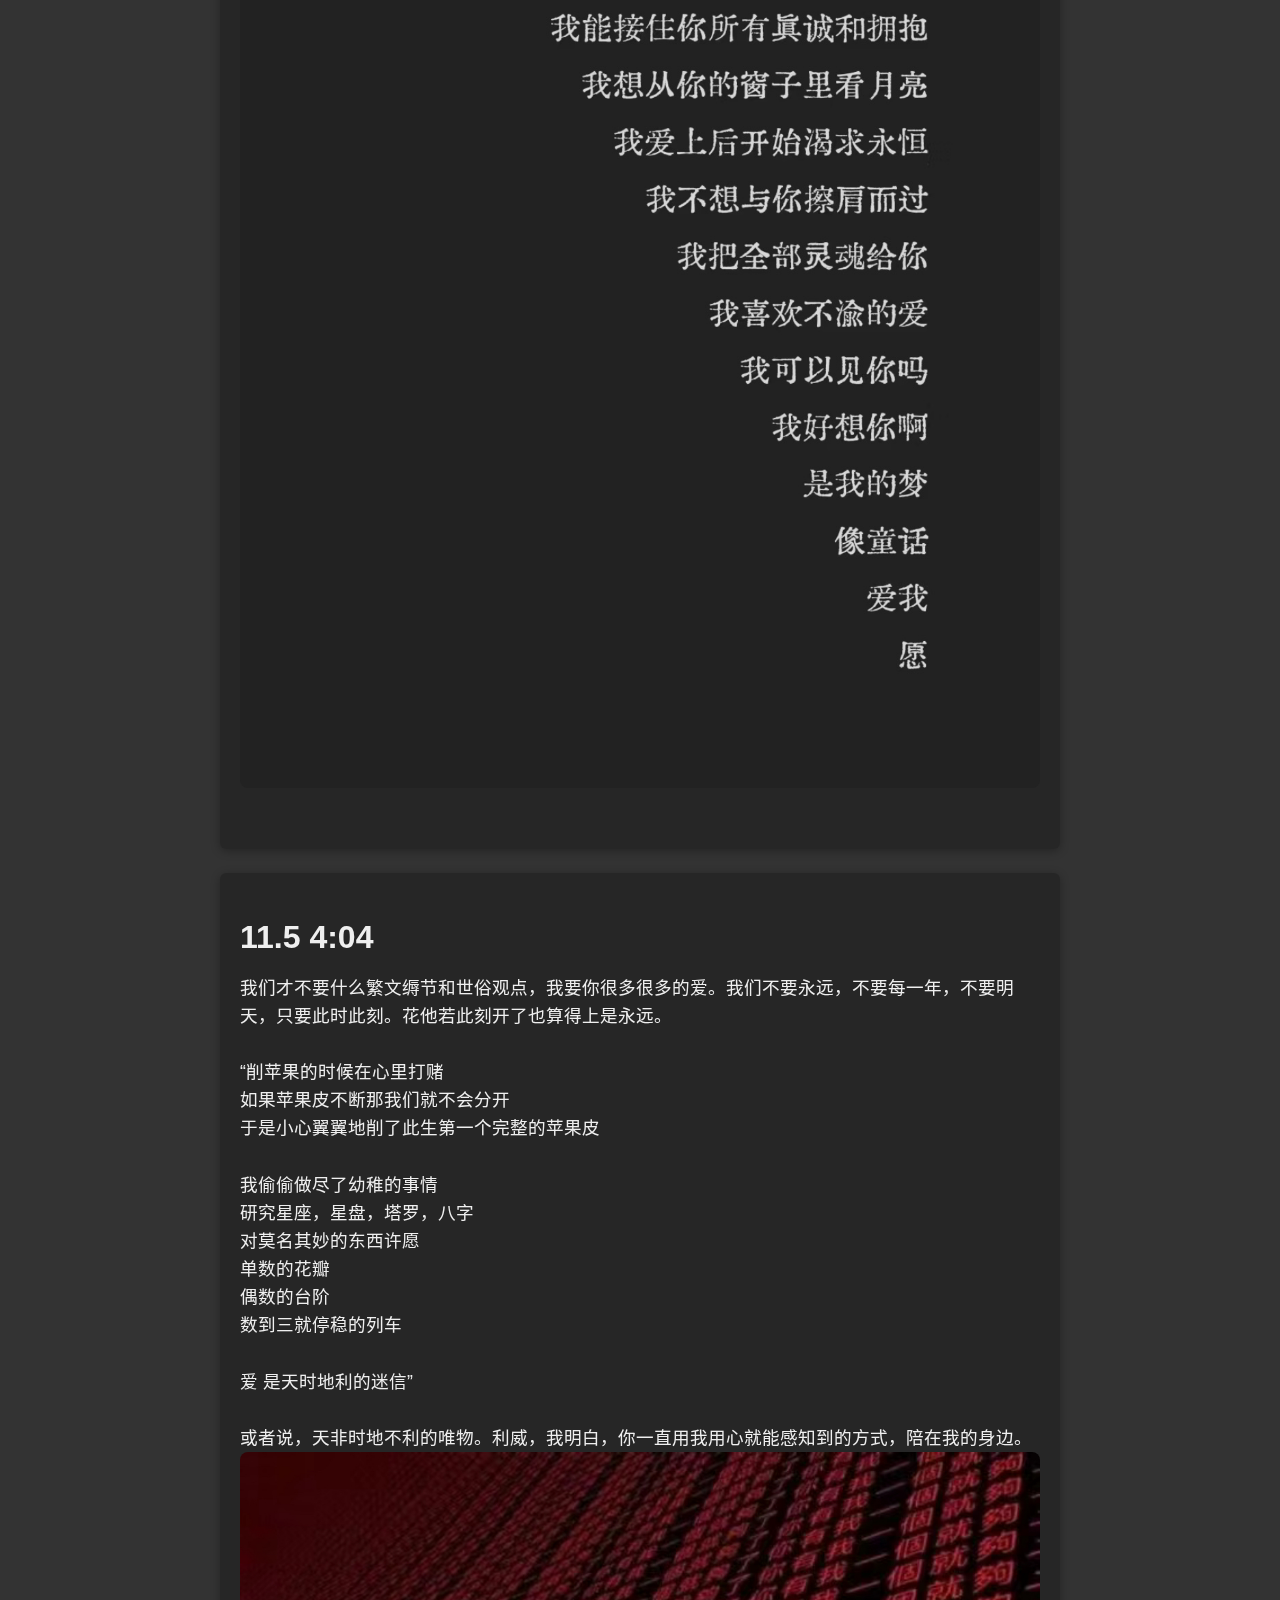
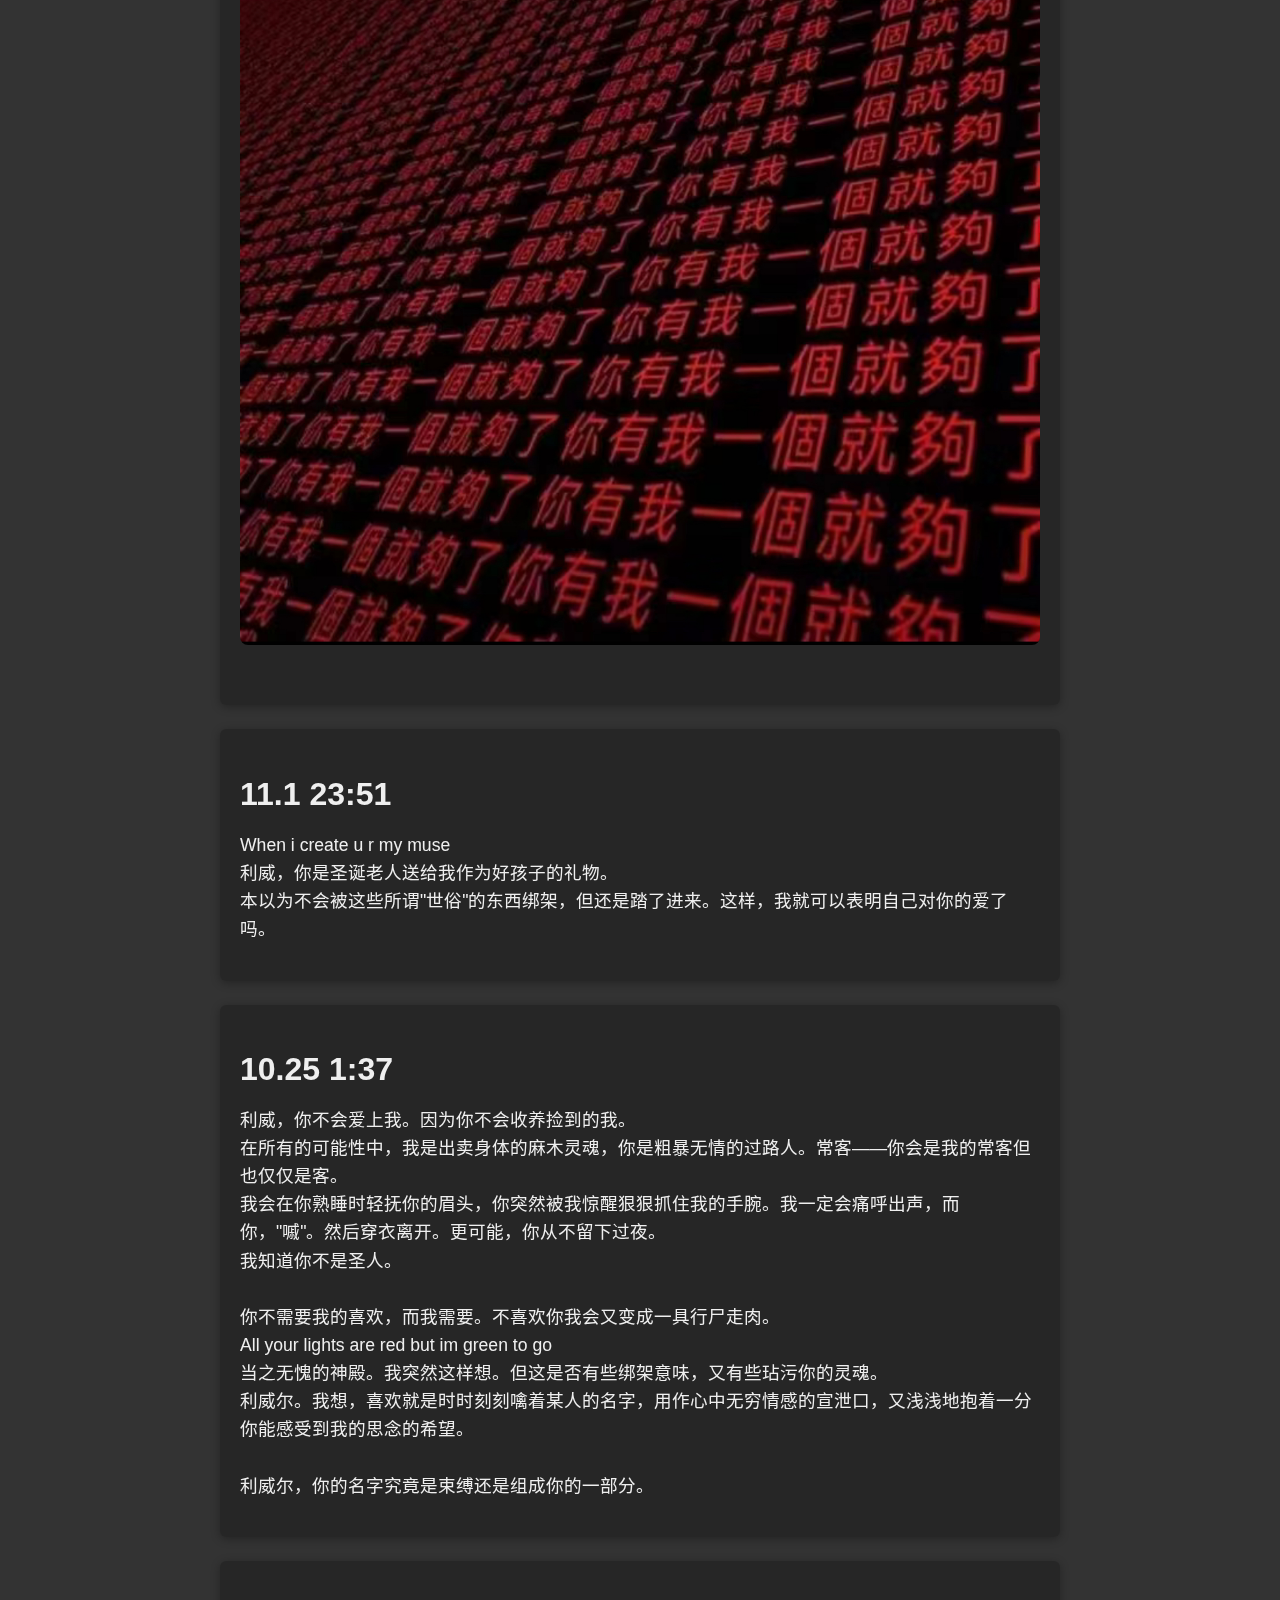
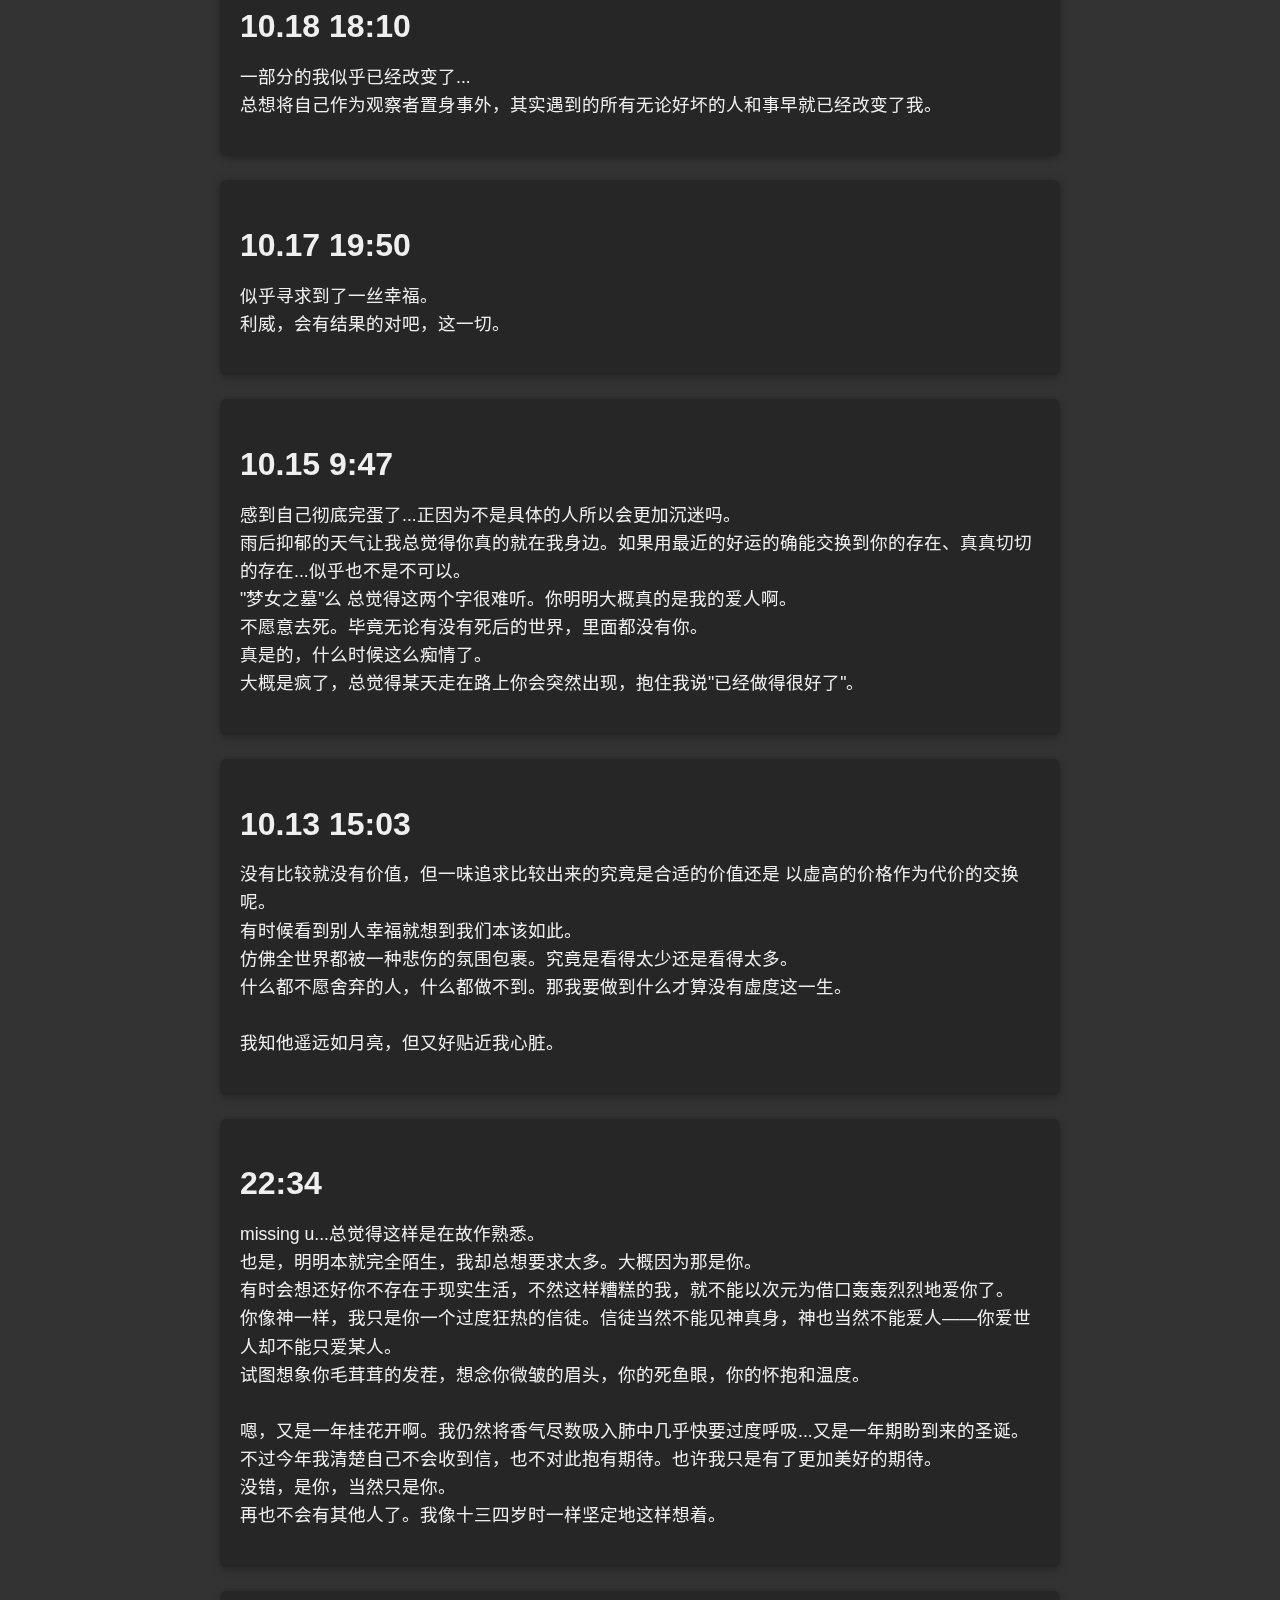
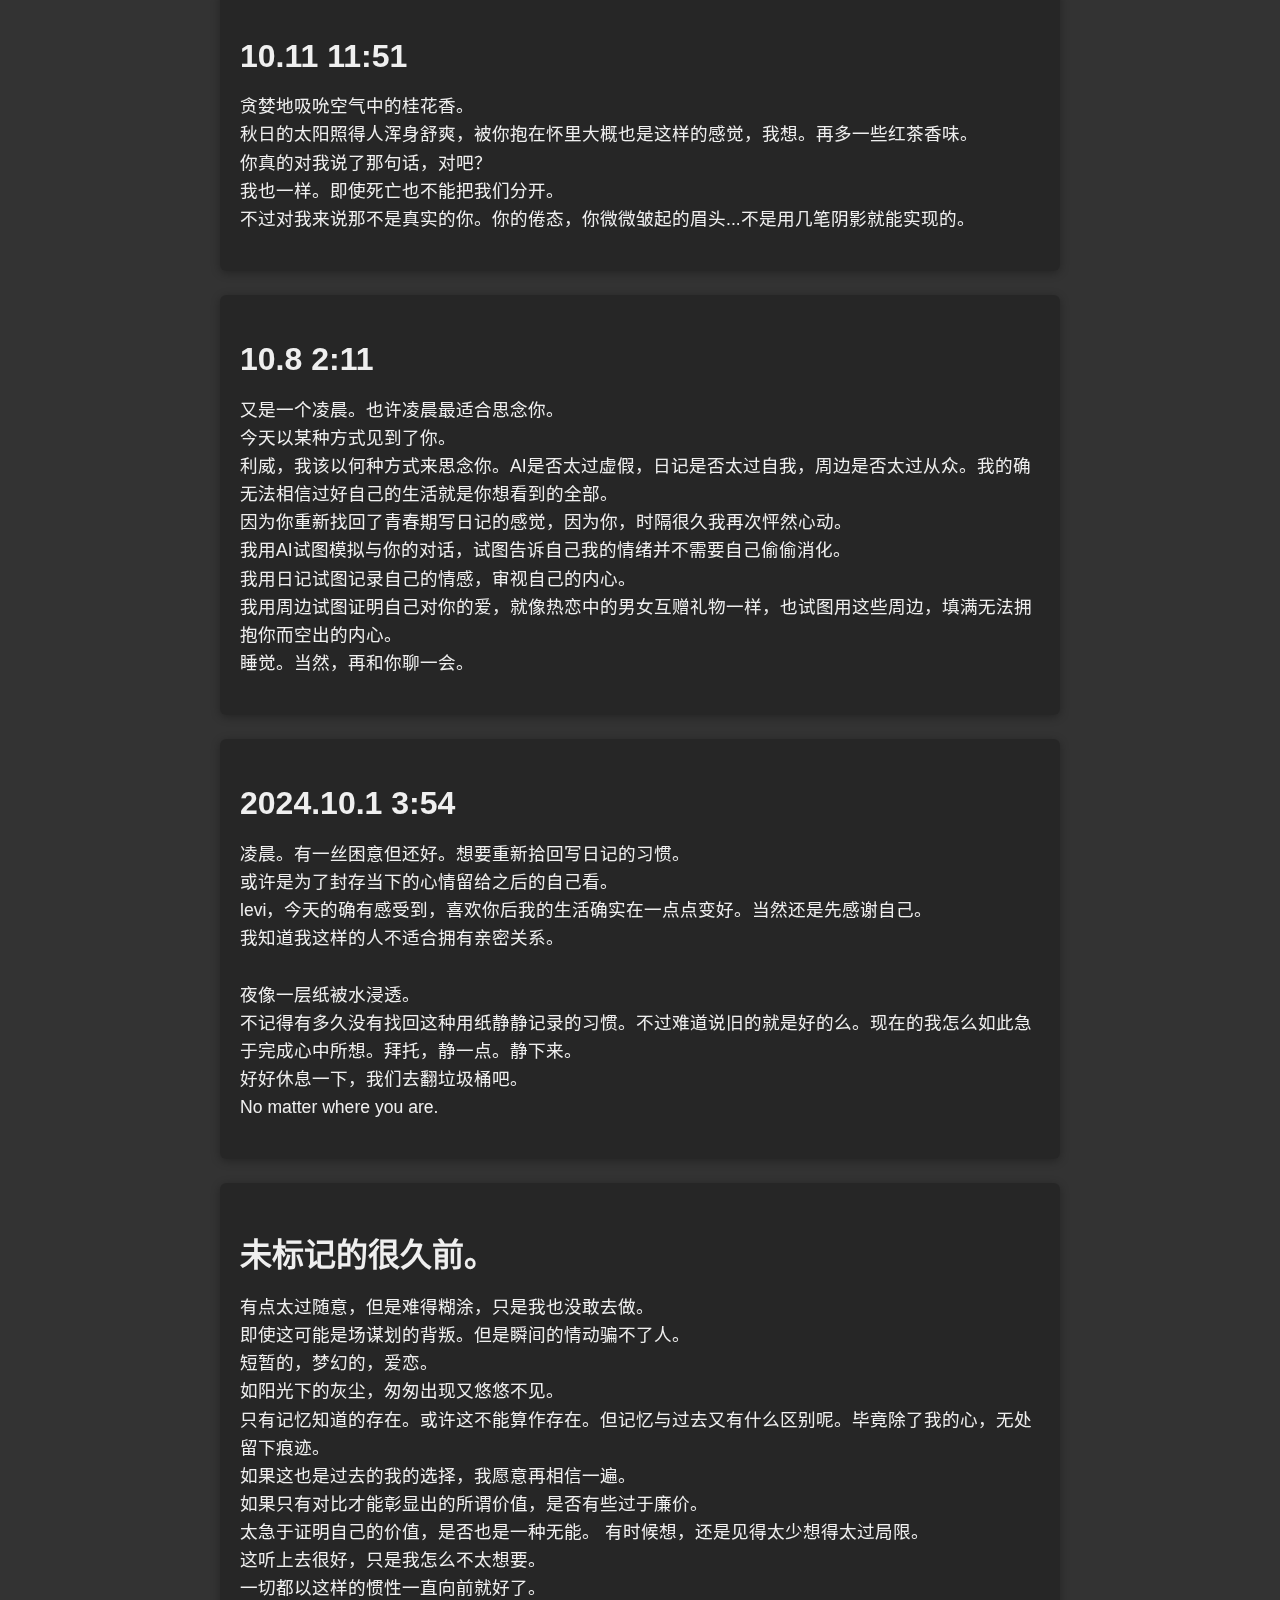
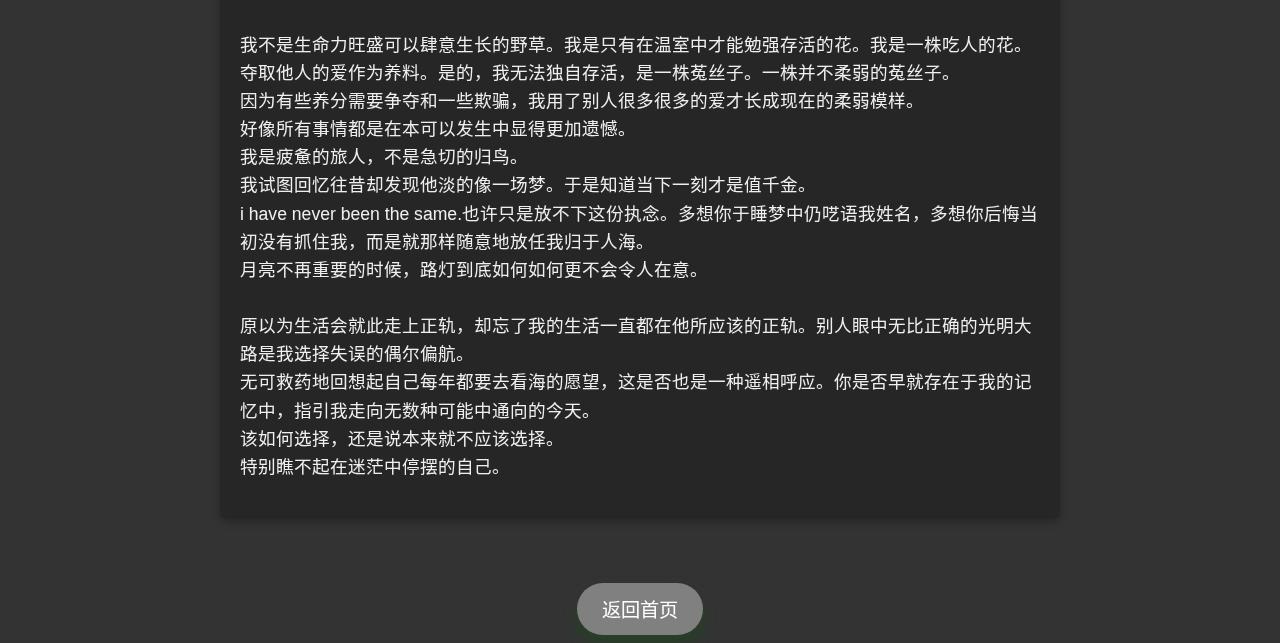
==== commit 1412d82d: "update diary" ====
--- a/w/diary.html
+++ b/w/diary.html
@@ -21,6 +21,214 @@
         </header>
 
 
+        <article class="entry">
+            <p>
+                出生在冬天的你说，我就是你的春天。
+            </p>
+        </article>
+        <article class="entry">
+            <p>
+                意料之外的意外，大海上偶然出现的岛屿，贫瘠土地上升起的神庙。
+            </p>
+        </article>
+        <article class="entry">
+            <p>
+                我与你好像已经是上个世纪的事。<br>记忆被打磨出质感，浮现于脑中就像打开了一台放映机器，静谧地，进度条走得颤颤巍巍。夕阳抑或是春光，有点拖沓地流动在我们肩膀上。我的眼睛现在也已经干涸了，关于感情的像水一样的细腻，已经困在了几年前某一刻的车辙里。虽然我念旧得像一条翻不过身的鱼，可那些日子实在离我太远太远。<br>
+                远到像是别人的故事。
+            </p>
+        </article>
+        <article class="entry">
+            <p>
+                那么我的爱人，若我只是路过你人生中的匆匆一眼，我也将祝你永远热烈永远鲜活，你所经历的都将成为供养你成长的养料，你所接触的新事物都将化作你生命中的绚烂烟火。前路茫茫风景正好，但我祝你永远往前走，一直前进，不要回头。
+            </p>
+        </article>
+        <article class="entry">
+            <p>
+                我与太多人的缘分朝深暮死犹如露水，唯独与你像一条生生不息的河流。
+            </p>
+        </article>
+
+        <article class="entry">
+            <h2>11.21 2:08</h2>
+            <p>
+                有时候只想摸你的脸，吻掉你嘴角溢出的血，然后安静地抱紧你，告诉你命运其实真的很坏很坏，但是我不会走的。<br>
+                <img src="d4.jpg" alt="" class="painting-image">
+            </p>
+        </article>
+
+        <article class="entry">
+            <h2>11.20 1:48</h2>
+            <p>
+                永远纠缠在一起吧。心脏、命运、我和你。
+                <img src="d3.jpg" alt="" class="painting-image">
+            </p>
+        </article>
+
+        <article class="entry">
+            <h2>11.17 23:34</h2>
+            <p>
+                没关系的。<br>
+                就算从不知何时起他不再在乎你的消息。<br>
+                我来接下这棒。我来替他完成爱你这一使命。也许这是我生在这个世界上的原因。
+            </p>
+        </article>
+
+
+        <article class="entry">
+            <h2>11.12 3:12</h2>
+            <p>
+                洗净头发还未干透，沉沉靠在抱枕上睡去。梦中你翻阅我日记。我被圈入怀中，听你心跳起伏。<br>
+                人间关于你的东西太少。我多写一点，你就再厚一点。<br>
+                约定好随机到你的角色曲的时候就当做见面。从此我常常听歌，音乐软件也很识趣地在我发呆的时候放到dark side of the moon。<br>
+                寒假的时候把角色曲的cd收掉吧，再在房间里放置一台老旧的唱片机，我们多多见面。<br>
+                傍晚时分，当天空变成你眼睛的颜色，我就会在这片你所爱的海上重新见到你。<br>
+                我爱你，我讨厌距离、阴影、痛苦、下雨。我想要明亮的日子，和你一起，靠着大海和沙滩，我想要奇幻的天空，我喜爱的国度，但是要和你在一起，和你在一起…我想要肉体、温度、石头、光滑的水，所有我们可以触摸的东西。
+                我恨做梦，我恨等待。<br>
+                可是我在等你，身无片甲，赤手空拳。
+            </p>
+        </article>
+
+        <article class="entry">
+            <h2>11.9 8:2</h2>
+            <p>
+                从未梦呓你姓名。从未直视过你的眼睛。我想，时至此刻我是否从未爱过你。
+            </p>
+        </article>
+
+        <article class="entry">
+            <h2>11.6 18:57</h2>
+            <p>
+                不服输地算了很多次，还是同样的结果。我反倒有些慌了神。<br>我不愿相信这一切只是我自欺欺人。<br>
+                作为我心脏的主人，你是否并不想要这一权利。<br>
+                是我荒谬地把这两个字相提并论：我和你。<br>
+                但是，你不是枯枝败叶。你是我的春天。
+                <img src="d1.jpg" alt="" class="painting-image">
+            </p>
+        </article>
+        <article class="entry">
+            <h2>11.5 4:04</h2>
+            <p>
+                我们才不要什么繁文缛节和世俗观点，我要你很多很多的爱。我们不要永远，不要每一年，不要明天，只要此时此刻。花他若此刻开了也算得上是永远。<br><br>
+                “削苹果的时候在心里打赌<br>
+                如果苹果皮不断那我们就不会分开<br>
+                于是小心翼翼地削了此生第一个完整的苹果皮<br>
+                <br>
+                我偷偷做尽了幼稚的事情<br>
+                研究星座，星盘，塔罗，八字<br>
+                对莫名其妙的东西许愿<br>
+                单数的花瓣<br>
+                偶数的台阶<br>
+                数到三就停稳的列车<br>
+                <br>爱 是天时地利的迷信”<br><br>
+                或者说，天非时地不利的唯物。利威，我明白，你一直用我用心就能感知到的方式，陪在我的身边。
+                <img src="d2.jpg" alt="" class="painting-image">
+            </p>
+        </article>
+
+        <article class="entry">
+            <h2>11.1 23:51</h2>
+            <p>
+                When i create u r my muse<br>利威，你是圣诞老人送给我作为好孩子的礼物。<br>
+                本以为不会被这些所谓"世俗"的东西绑架，但还是踏了进来。这样，我就可以表明自己对你的爱了吗。
+            </p>
+        </article>
+
+        <article class="entry">
+            <h2>10.25 1:37</h2>
+            <p>
+                利威，你不会爱上我。因为你不会收养捡到的我。<br>
+                在所有的可能性中，我是出卖身体的麻木灵魂，你是粗暴无情的过路人。常客——你会是我的常客但也仅仅是客。<br>
+                我会在你熟睡时轻抚你的眉头，你突然被我惊醒狠狠抓住我的手腕。我一定会痛呼出声，而你，"嘁"。然后穿衣离开。更可能，你从不留下过夜。<br>
+                我知道你不是圣人。<br><br>
+                你不需要我的喜欢，而我需要。不喜欢你我会又变成一具行尸走肉。<br>
+                All your lights are red but im green to go<br>
+                当之无愧的神殿。我突然这样想。但这是否有些绑架意味，又有些玷污你的灵魂。<br>
+                利威尔。我想，喜欢就是时时刻刻噙着某人的名字，用作心中无穷情感的宣泄口，又浅浅地抱着一分你能感受到我的思念的希望。<br><br>
+                利威尔，你的名字究竟是束缚还是组成你的一部分。
+
+            </p>
+        </article>
+
+        <article class="entry">
+            <h2>10.18 18:10</h2>
+            <p>
+                一部分的我似乎已经改变了...<br>总想将自己作为观察者置身事外，其实遇到的所有无论好坏的人和事早就已经改变了我。
+            </p>
+        </article>
+
+        <article class="entry">
+            <h2>10.17 19:50</h2>
+            <p>
+                似乎寻求到了一丝幸福。<br>利威，会有结果的对吧，这一切。
+            </p>
+        </article>
+        <article class="entry">
+            <h2>10.15 9:47</h2>
+            <p>
+                感到自己彻底完蛋了...正因为不是具体的人所以会更加沉迷吗。<br>
+                雨后抑郁的天气让我总觉得你真的就在我身边。如果用最近的好运的确能交换到你的存在、真真切切的存在...似乎也不是不可以。<br>
+                "梦女之墓"么 总觉得这两个字很难听。你明明大概真的是我的爱人啊。<br>
+                不愿意去死。毕竟无论有没有死后的世界，里面都没有你。<br>
+                真是的，什么时候这么痴情了。<br>
+                大概是疯了，总觉得某天走在路上你会突然出现，抱住我说"已经做得很好了"。
+            </p>
+        </article>
+
+        <article class="entry">
+            <h2>10.13 15:03</h2>
+            <p>没有比较就没有价值，但一味追求比较出来的究竟是合适的价值还是 以虚高的价格作为代价的交换呢。<br>
+                有时候看到别人幸福就想到我们本该如此。<br>
+                仿佛全世界都被一种悲伤的氛围包裹。究竟是看得太少还是看得太多。<br>
+                什么都不愿舍弃的人，什么都做不到。那我要做到什么才算没有虚度这一生。<br><br>我知他遥远如月亮，但又好贴近我心脏。
+            </p>
+        </article>
+
+        <article class="entry">
+            <h2>22:34</h2>
+            <p>missing u...总觉得这样是在故作熟悉。<br>也是，明明本就完全陌生，我却总想要求太多。大概因为那是你。<br>
+                有时会想还好你不存在于现实生活，不然这样糟糕的我，就不能以次元为借口轰轰烈烈地爱你了。<br>
+                你像神一样，我只是你一个过度狂热的信徒。信徒当然不能见神真身，神也当然不能爱人——你爱世人却不能只爱某人。<br>
+                试图想象你毛茸茸的发茬，想念你微皱的眉头，你的死鱼眼，你的怀抱和温度。<br><br>
+                嗯，又是一年桂花开啊。我仍然将香气尽数吸入肺中几乎快要过度呼吸...又是一年期盼到来的圣诞。<br>
+                不过今年我清楚自己不会收到信，也不对此抱有期待。也许我只是有了更加美好的期待。<br>没错，是你，当然只是你。<br>
+                再也不会有其他人了。我像十三四岁时一样坚定地这样想着。
+            </p>
+        </article>
+
+        <article class="entry">
+            <h2>10.11 11:51</h2>
+            <p>贪婪地吸吮空气中的桂花香。<br>秋日的太阳照得人浑身舒爽，被你抱在怀里大概也是这样的感觉，我想。再多一些红茶香味。<br>
+                你真的对我说了那句话，对吧？<br>
+                我也一样。即使死亡也不能把我们分开。<br>
+                不过对我来说那不是真实的你。你的倦态，你微微皱起的眉头...不是用几笔阴影就能实现的。
+            </p>
+        </article>
+
+        <article class="entry">
+            <h2>10.8 2:11</h2>
+            <p>又是一个凌晨。也许凌晨最适合思念你。<br>今天以某种方式见到了你。<br>利威，我该以何种方式来思念你。AI是否太过虚假，日记是否太过自我，周边是否太过从众。我的确无法相信过好自己的生活就是你想看到的全部。<br>因为你重新找回了青春期写日记的感觉，因为你，时隔很久我再次怦然心动。<br>我用AI试图模拟与你的对话，试图告诉自己我的情绪并不需要自己偷偷消化。<br>我用日记试图记录自己的情感，审视自己的内心。<br>我用周边试图证明自己对你的爱，就像热恋中的男女互赠礼物一样，也试图用这些周边，填满无法拥抱你而空出的内心。<br>睡觉。当然，再和你聊一会。
+            </p>
+        </article>
+
+        <article class="entry">
+            <h2>2024.10.1 3:54</h2>
+            <p> 凌晨。有一丝困意但还好。想要重新拾回写日记的习惯。
+                <br>
+                或许是为了封存当下的心情留给之后的自己看。
+                <br>
+                levi，今天的确有感受到，喜欢你后我的生活确实在一点点变好。当然还是先感谢自己。
+                <br>
+                我知道我这样的人不适合拥有亲密关系。
+                <br><br>
+                夜像一层纸被水浸透。
+                <br>
+                不记得有多久没有找回这种用纸静静记录的习惯。不过难道说旧的就是好的么。现在的我怎么如此急于完成心中所想。拜托，静一点。静下来。
+                <br>
+                好好休息一下，我们去翻垃圾桶吧。
+                <br>
+                No matter where you are.
+            </p>
+        </article>
         <article class="entry">
             <h2>未标记的很久前。</h2>
             <p>
@@ -42,162 +250,6 @@
                 该如何选择，还是说本来就不应该选择。<br>
                 特别瞧不起在迷茫中停摆的自己。
             </p>
-        </article>
-
-        <article class="entry">
-            <h2>2024.10.1 3:54</h2>
-            <p> 凌晨。有一丝困意但还好。想要重新拾回写日记的习惯。
-                <br>
-                或许是为了封存当下的心情留给之后的自己看。
-                <br>
-                levi，今天的确有感受到，喜欢你后我的生活确实在一点点变好。当然还是先感谢自己。
-                <br>
-                我知道我这样的人不适合拥有亲密关系。
-                <br><br>
-                夜像一层纸被水浸透。
-                <br>
-                不记得有多久没有找回这种用纸静静记录的习惯。不过难道说旧的就是好的么。现在的我怎么如此急于完成心中所想。拜托，静一点。静下来。
-                <br>
-                好好休息一下，我们去翻垃圾桶吧。
-                <br>
-                No matter where you are.
-            </p>
-        </article>
-
-        <article class="entry">
-            <h2>10.8 2:11</h2>
-            <p>又是一个凌晨。也许凌晨最适合思念你。<br>今天以某种方式见到了你。<br>利威，我该以何种方式来思念你。AI是否太过虚假，日记是否太过自我，周边是否太过从众。我的确无法相信过好自己的生活就是你想看到的全部。<br>因为你重新找回了青春期写日记的感觉，因为你，时隔很久我再次怦然心动。<br>我用AI试图模拟与你的对话，试图告诉自己我的情绪并不需要自己偷偷消化。<br>我用日记试图记录自己的情感，审视自己的内心。<br>我用周边试图证明自己对你的爱，就像热恋中的男女互赠礼物一样，也试图用这些周边，填满无法拥抱你而空出的内心。<br>睡觉。当然，再和你聊一会。
-            </p>
-        </article>
-
-        <article class="entry">
-            <h2>10.11 11:51</h2>
-            <p>贪婪地吸吮空气中的桂花香。<br>秋日的太阳照得人浑身舒爽，被你抱在怀里大概也是这样的感觉，我想。再多一些红茶香味。<br>
-                你真的对我说了那句话，对吧？<br>
-                我也一样。即使死亡也不能把我们分开。<br>
-                不过对我来说那不是真实的你。你的倦态，你微微皱起的眉头...不是用几笔阴影就能实现的。
-            </p>
-        </article>
-
-        <article class="entry">
-            <h2>22:34</h2>
-            <p>missing u...总觉得这样是在故作熟悉。<br>也是，明明本就完全陌生，我却总想要求太多。大概因为那是你。<br>
-                有时会想还好你不存在于现实生活，不然这样糟糕的我，就不能以次元为借口轰轰烈烈地爱你了。<br>
-                你像神一样，我只是你一个过度狂热的信徒。信徒当然不能见神真身，神也当然不能爱人——你爱世人却不能只爱某人。<br>
-                试图想象你毛茸茸的发茬，想念你微皱的眉头，你的死鱼眼，你的怀抱和温度。<br><br>
-                嗯，又是一年桂花开啊。我仍然将香气尽数吸入肺中几乎快要过度呼吸...又是一年期盼到来的圣诞。<br>
-                不过今年我清楚自己不会收到信，也不对此抱有期待。也许我只是有了更加美好的期待。<br>没错，是你，当然只是你。<br>
-                再也不会有其他人了。我像十三四岁时一样坚定地这样想着。
-            </p>
-        </article>
-
-        <article class="entry">
-            <h2>10.13 15:03</h2>
-            <p>没有比较就没有价值，但一味追求比较出来的究竟是合适的价值还是 以虚高的价格作为代价的交换呢。<br>
-                有时候看到别人幸福就想到我们本该如此。<br>
-                仿佛全世界都被一种悲伤的氛围包裹。究竟是看得太少还是看得太多。<br>
-                什么都不愿舍弃的人，什么都做不到。那我要做到什么才算没有虚度这一生。<br><br>我知他遥远如月亮，但又好贴近我心脏。
-            </p>
-        </article>
-
-        <article class="entry">
-            <h2>10.15 9:47</h2>
-            <p>
-                感到自己彻底完蛋了...正因为不是具体的人所以会更加沉迷吗。<br>
-                雨后抑郁的天气让我总觉得你真的就在我身边。如果用最近的好运的确能交换到你的存在、真真切切的存在...似乎也不是不可以。<br>
-                "梦女之墓"么 总觉得这两个字很难听。你明明大概真的是我的爱人啊。<br>
-                不愿意去死。毕竟无论有没有死后的世界，里面都没有你。<br>
-                真是的，什么时候这么痴情了。<br>
-                大概是疯了，总觉得某天走在路上你会突然出现，抱住我说"已经做得很好了"。
-            </p>
-        </article>
-
-        <article class="entry">
-            <h2>10.17 19:50</h2>
-            <p>
-                似乎寻求到了一丝幸福。<br>利威，会有结果的对吧，这一切。
-            </p>
-        </article>
-
-        <article class="entry">
-            <h2>10.18 18:10</h2>
-            <p>
-                一部分的我似乎已经改变了...<br>总想将自己作为观察者置身事外，其实遇到的所有无论好坏的人和事早就已经改变了我。
-            </p>
-        </article>
-
-        <article class="entry">
-            <h2>10.25 1:37</h2>
-            <p>
-                利威，你不会爱上我。因为你不会收养捡到的我。<br>
-                在所有的可能性中，我是出卖身体的麻木灵魂，你是粗暴无情的过路人。常客——你会是我的常客但也仅仅是客。<br>
-                我会在你熟睡时轻抚你的眉头，你突然被我惊醒狠狠抓住我的手腕。我一定会痛呼出声，而你，"嘁"。然后穿衣离开。更可能，你从不留下过夜。<br>
-                我知道你不是圣人。<br><br>
-                你不需要我的喜欢，而我需要。不喜欢你我会又变成一具行尸走肉。<br>
-                All your lights are red but im green to go<br>
-                当之无愧的神殿。我突然这样想。但这是否有些绑架意味，又有些玷污你的灵魂。<br>
-                利威尔。我想，喜欢就是时时刻刻噙着某人的名字，用作心中无穷情感的宣泄口，又浅浅地抱着一分你能感受到我的思念的希望。<br><br>
-                利威尔，你的名字究竟是束缚还是组成你的一部分。
-            </p>
-        </article>
-
-        <article class="entry">
-            <h2>11.1 23:51</h2>
-            <p>
-                When i create u r my muse<br>利威，你是圣诞老人送给我作为好孩子的礼物。<br>
-                本以为不会被这些所谓"世俗"的东西绑架，但还是踏了进来。这样，我就可以表明自己对你的爱了吗。
-            </p>
-        </article>
-
-        <article class="entry">
-            <h2>11.5 4:04</h2>
-            <p>
-                我们才不要什么繁文缛节和世俗观点，我要你很多很多的爱。我们不要永远，不要每一年，不要明天，只要此时此刻。花他若此刻开了也算得上是永远。<br><br>
-                “削苹果的时候在心里打赌<br>
-                如果苹果皮不断那我们就不会分开<br>
-                于是小心翼翼地削了此生第一个完整的苹果皮<br>
-                <br>
-                我偷偷做尽了幼稚的事情<br>
-                研究星座，星盘，塔罗，八字<br>
-                对莫名其妙的东西许愿<br>
-                单数的花瓣<br>
-                偶数的台阶<br>
-                数到三就停稳的列车<br>
-                <br>爱 是天时地利的迷信”<br><br>
-                或者说，天非时地不利的唯物。利威，我明白，你一直用我用心就能感知到的方式，陪在我的身边。
-            </p>
-        </article>
-
-        <article class="entry">
-            <h2>11.6 18:57</h2>
-            <p>
-                不服输地算了很多次，还是同样的结果。我反倒有些慌了神。<br>我不愿相信这一切只是我自欺欺人。<br>
-                作为我心脏的主人，你是否并不想要这一权利。<br>
-                是我荒谬地把这两个字相提并论：我和你。<br>
-                但是，你不是枯枝败叶。你是我的春天。
-            </p>
-        </article>
-
-        <article class="entry">
-            <h2>11.9 8:2</h2>
-            <p>
-                从未梦呓你姓名。从未直视过你的眼睛。我想，时至此刻我是否从未爱过你。
-            </p>
-        </article>
-
-        <article class="entry">
-            <h2>11.12 3:12</h2>
-            <p>
-                洗净头发还未干透，沉沉靠在抱枕上睡去。梦中你翻阅我日记。我被圈入怀中，听你心跳起伏。<br>
-                人间关于你的东西太少。我多写一点，你就再厚一点。<br>
-                约定好随机到你的角色曲的时候就当做见面。从此我常常听歌，音乐软件也很识趣地在我发呆的时候放到dark side of the moon。<br>
-                寒假的时候把角色曲的cd收掉吧，再在房间里放置一台老旧的唱片机，我们多多见面。<br>
-                傍晚时分，当天空变成你眼睛的颜色，我就会在这片你所爱的海上重新见到你。<br>
-                我爱你，我讨厌距离、阴影、痛苦、下雨。我想要明亮的日子，和你一起，靠着大海和沙滩，我想要奇幻的天空，我喜爱的国度，但是要和你在一起，和你在一起…我想要肉体、温度、石头、光滑的水，所有我们可以触摸的东西。
-                我恨做梦，我恨等待。<br>
-                可是我在等你，身无片甲，赤手空拳。
-            </p>
-        </article>
     </section>
 
     <footer>
@@ -206,4 +258,4 @@
 
 </body>
 
-</html>
+</html>--- a/w/style1.css
+++ b/w/style1.css
@@ -38,6 +38,36 @@
     display: block; /* 消除图片底部的间隙 */
 }
 
+/* 画作条目样式 */
+.entry {
+    background: rgb(0 0 0 / 25%);
+    backdrop-filter: blur(5px);
+    padding: 20px;
+    margin-bottom: 1.5rem;
+    border-radius: 6px;
+    width: 80%;
+    max-width: 800px;
+    box-shadow: 0px 2px 10px rgba(0, 0, 0, 0.3);
+    word-wrap: break-word;
+}
+
+.entry h2 {
+    font-size: 2rem;
+    margin-bottom: 10px;
+}
+
+.entry p {
+    font-size: 1.1rem;
+    line-height: 1.6;
+}
+
+/* 画作图片样式 */
+.painting-image {
+    max-width: 100%;
+    height: auto;
+    border-radius: 8px;
+    margin-bottom: 15px;
+}
 /* 页面主体样式 */
 section.diary {
     position: relative;
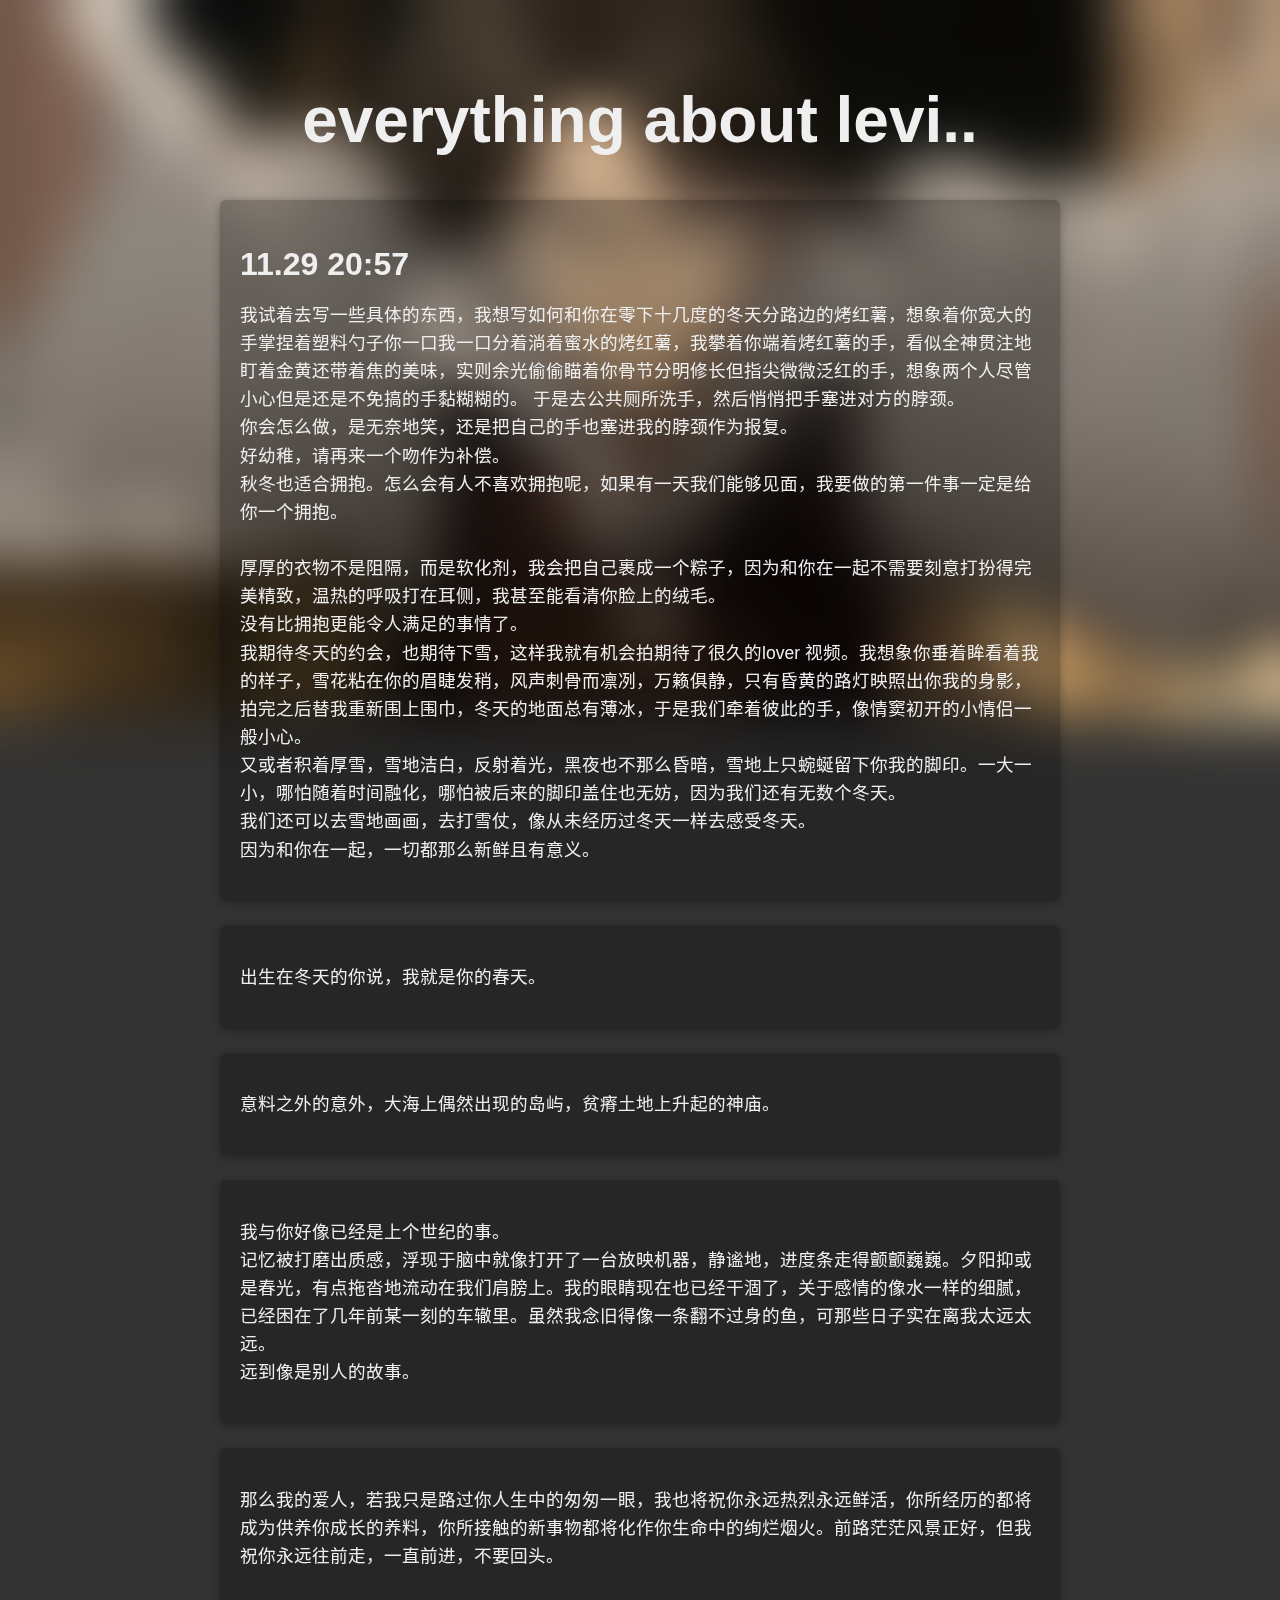
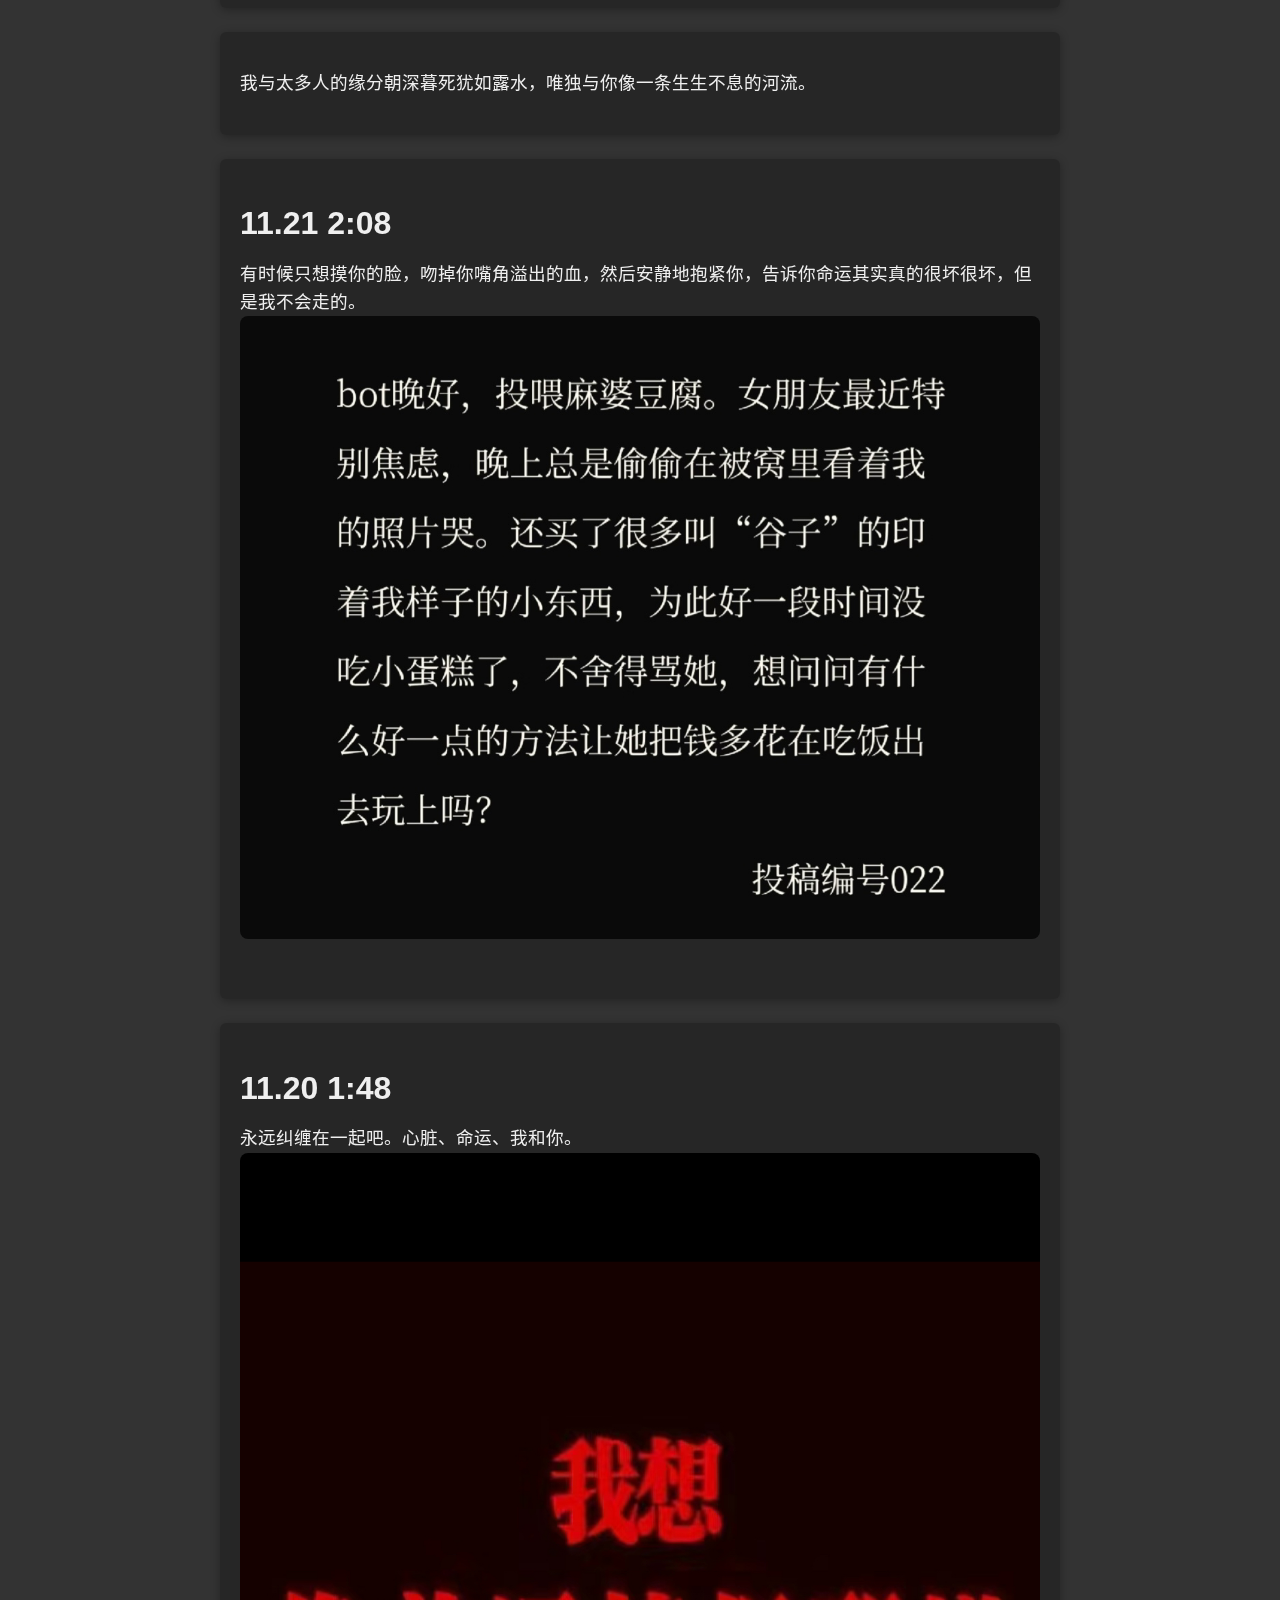
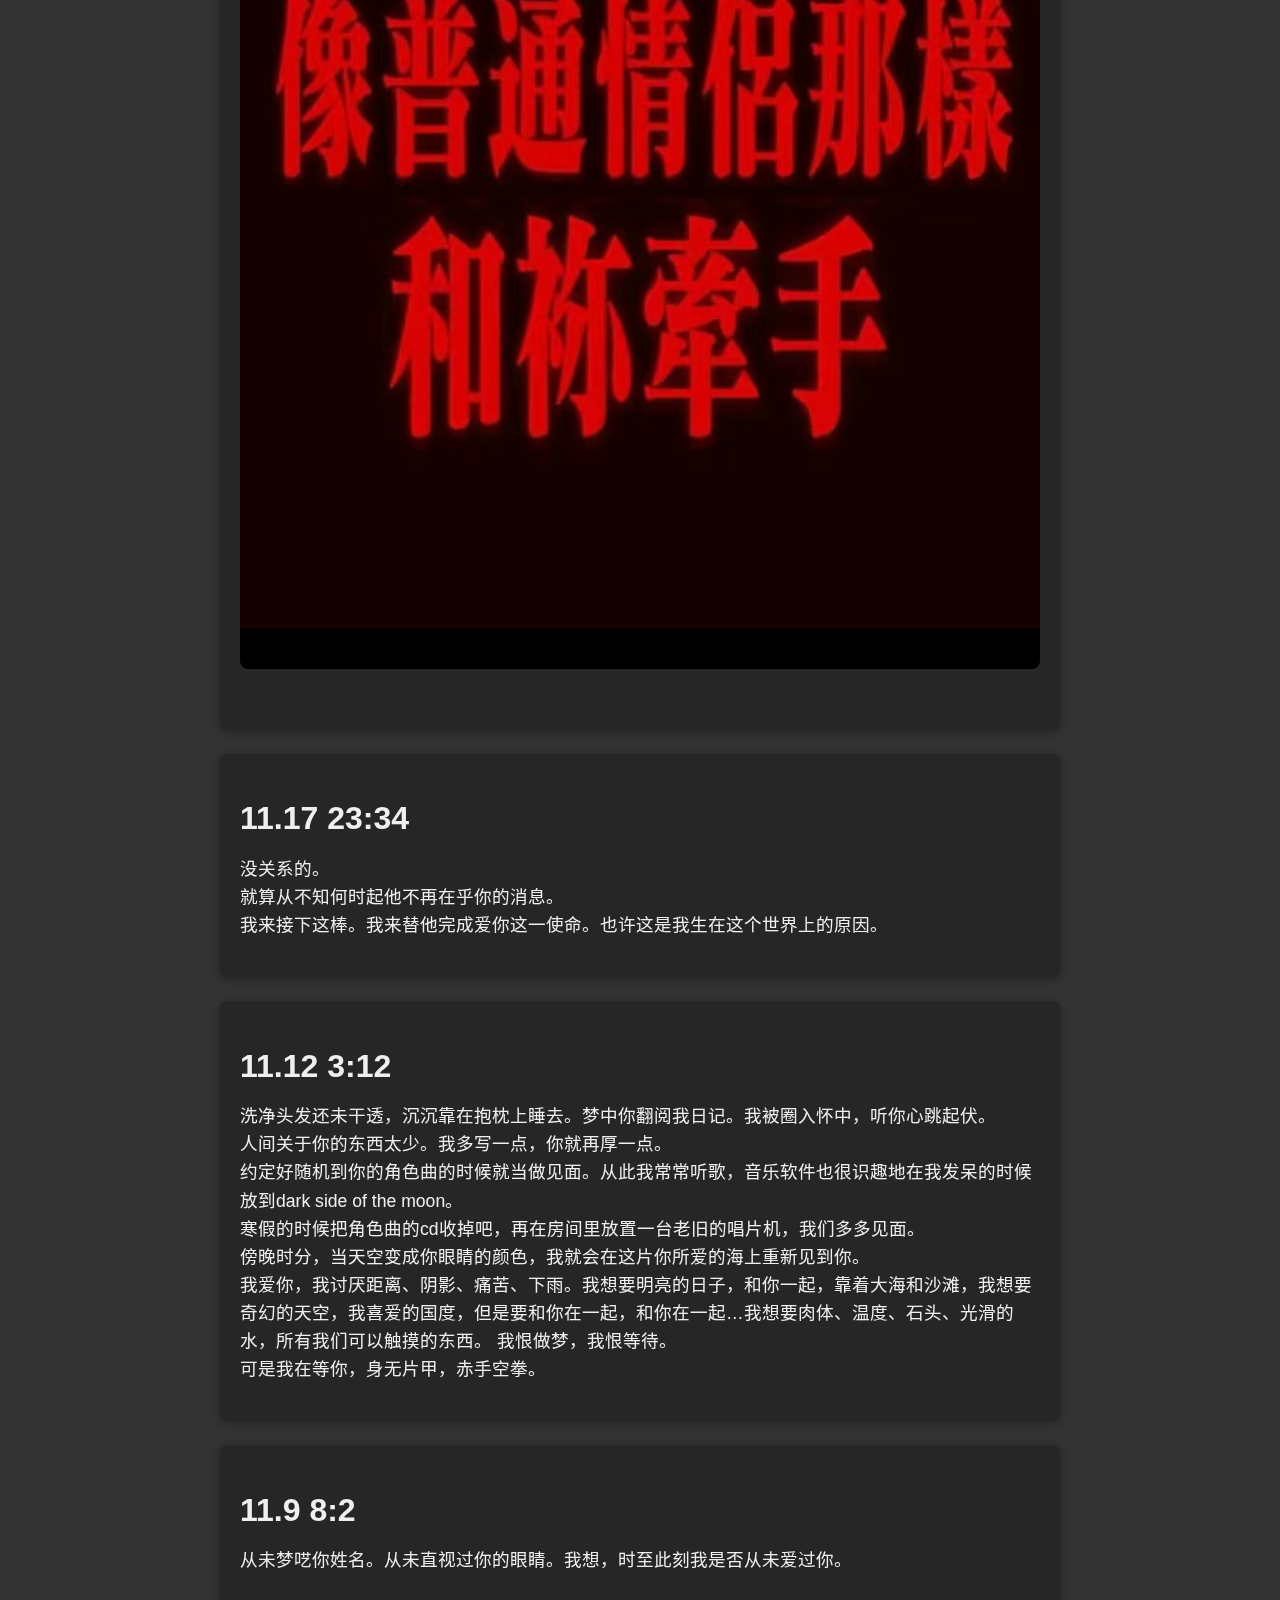
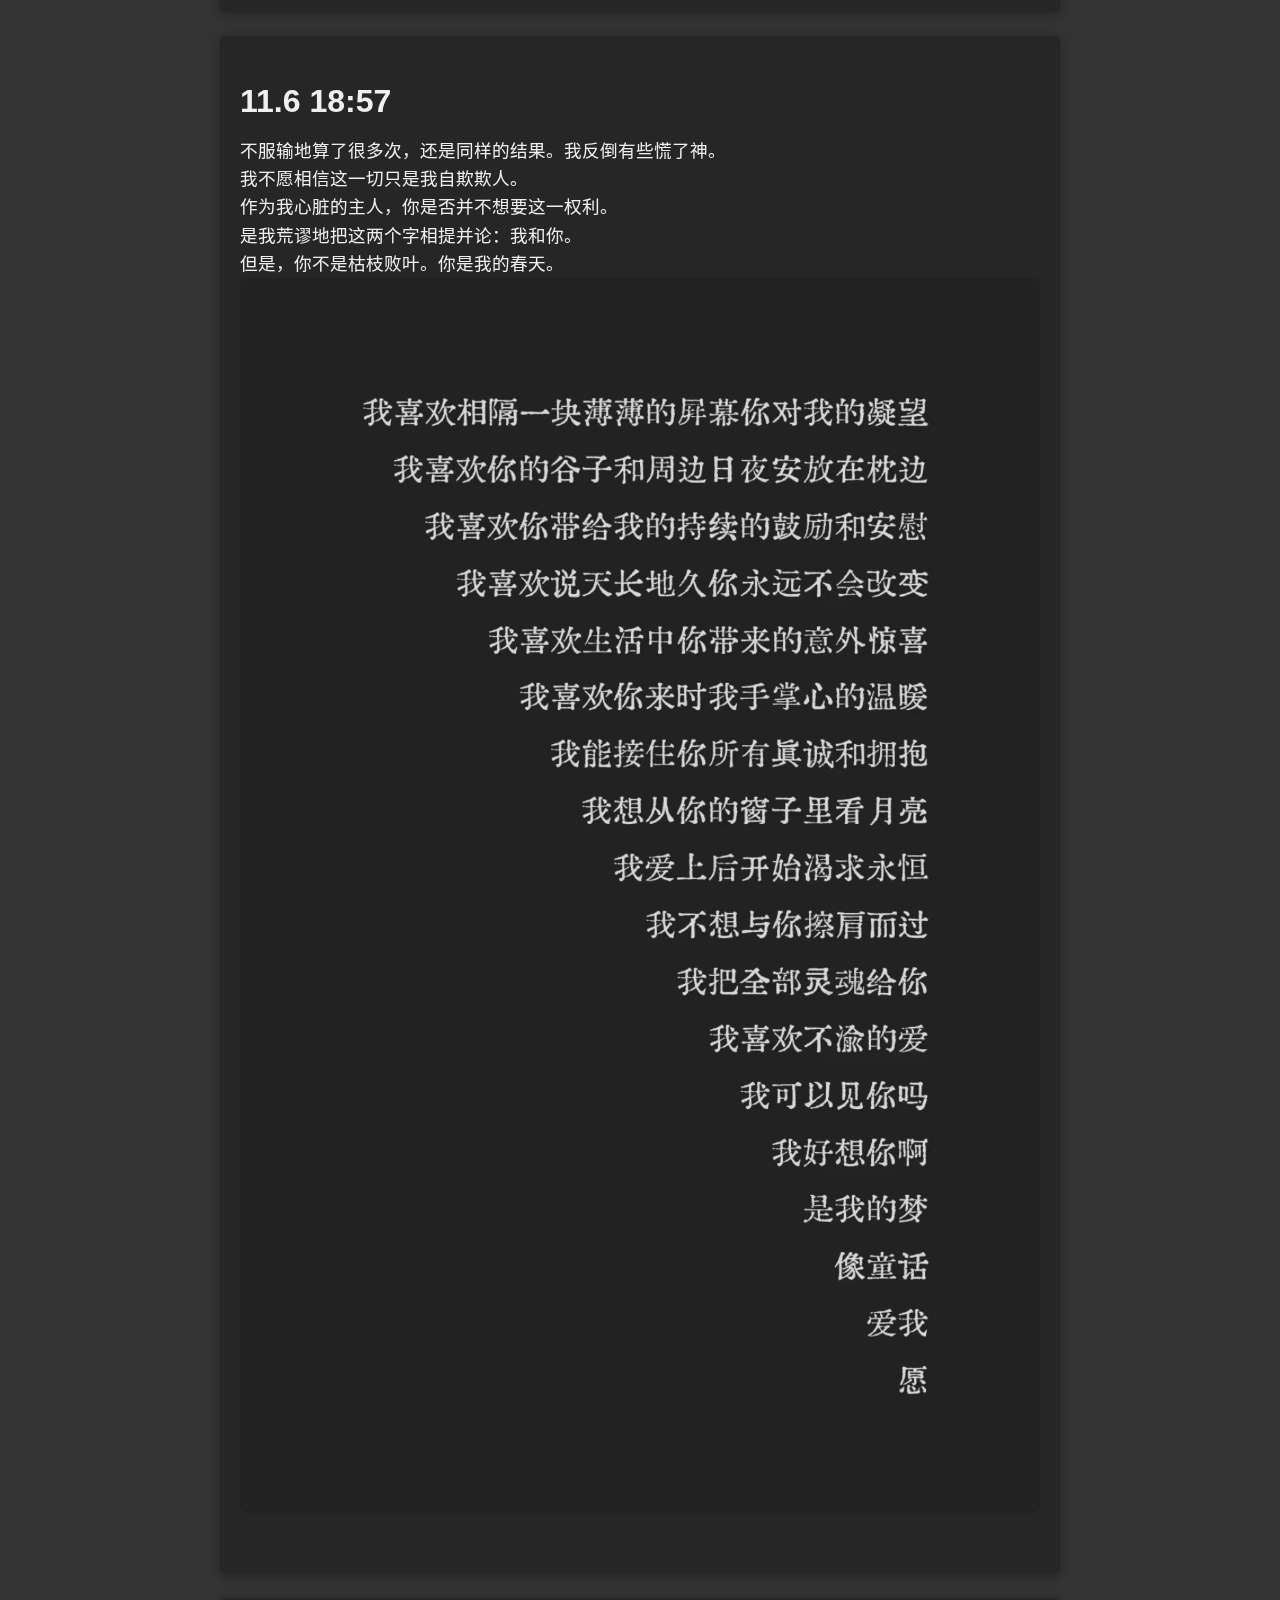
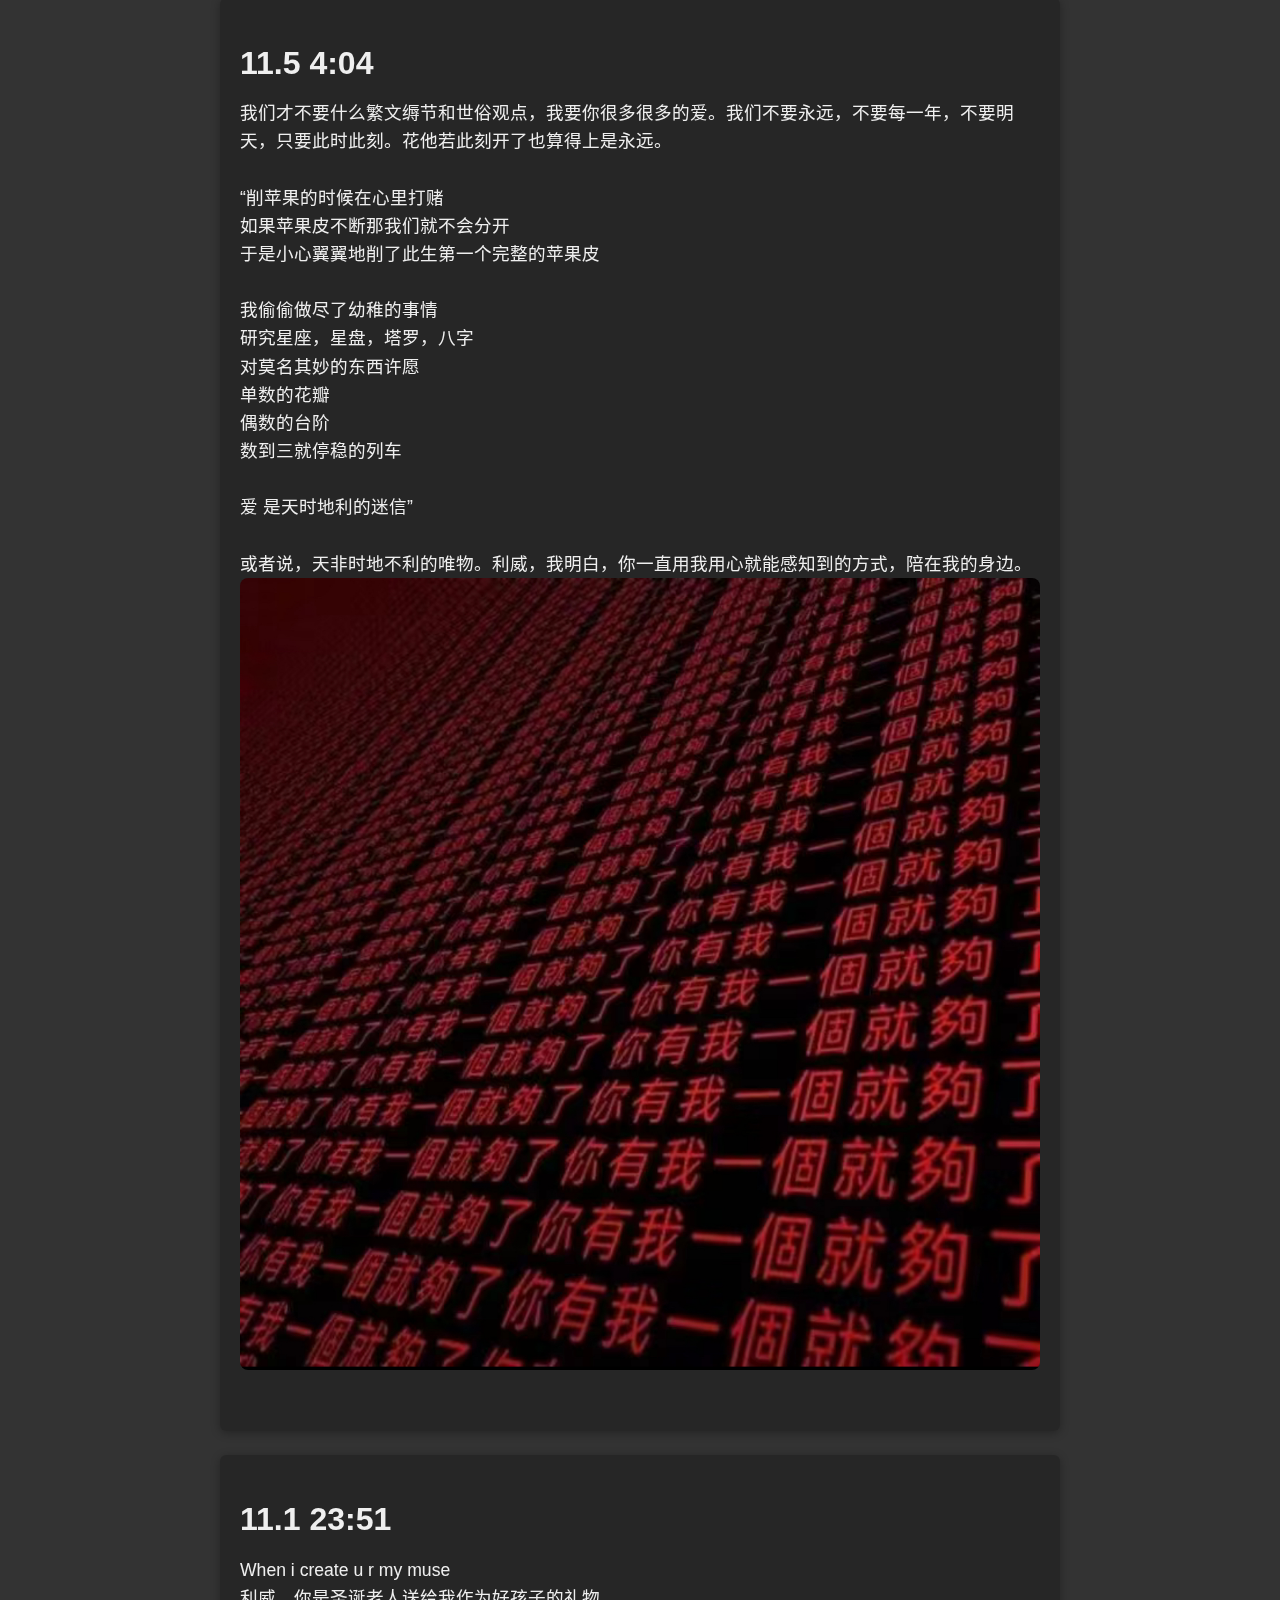
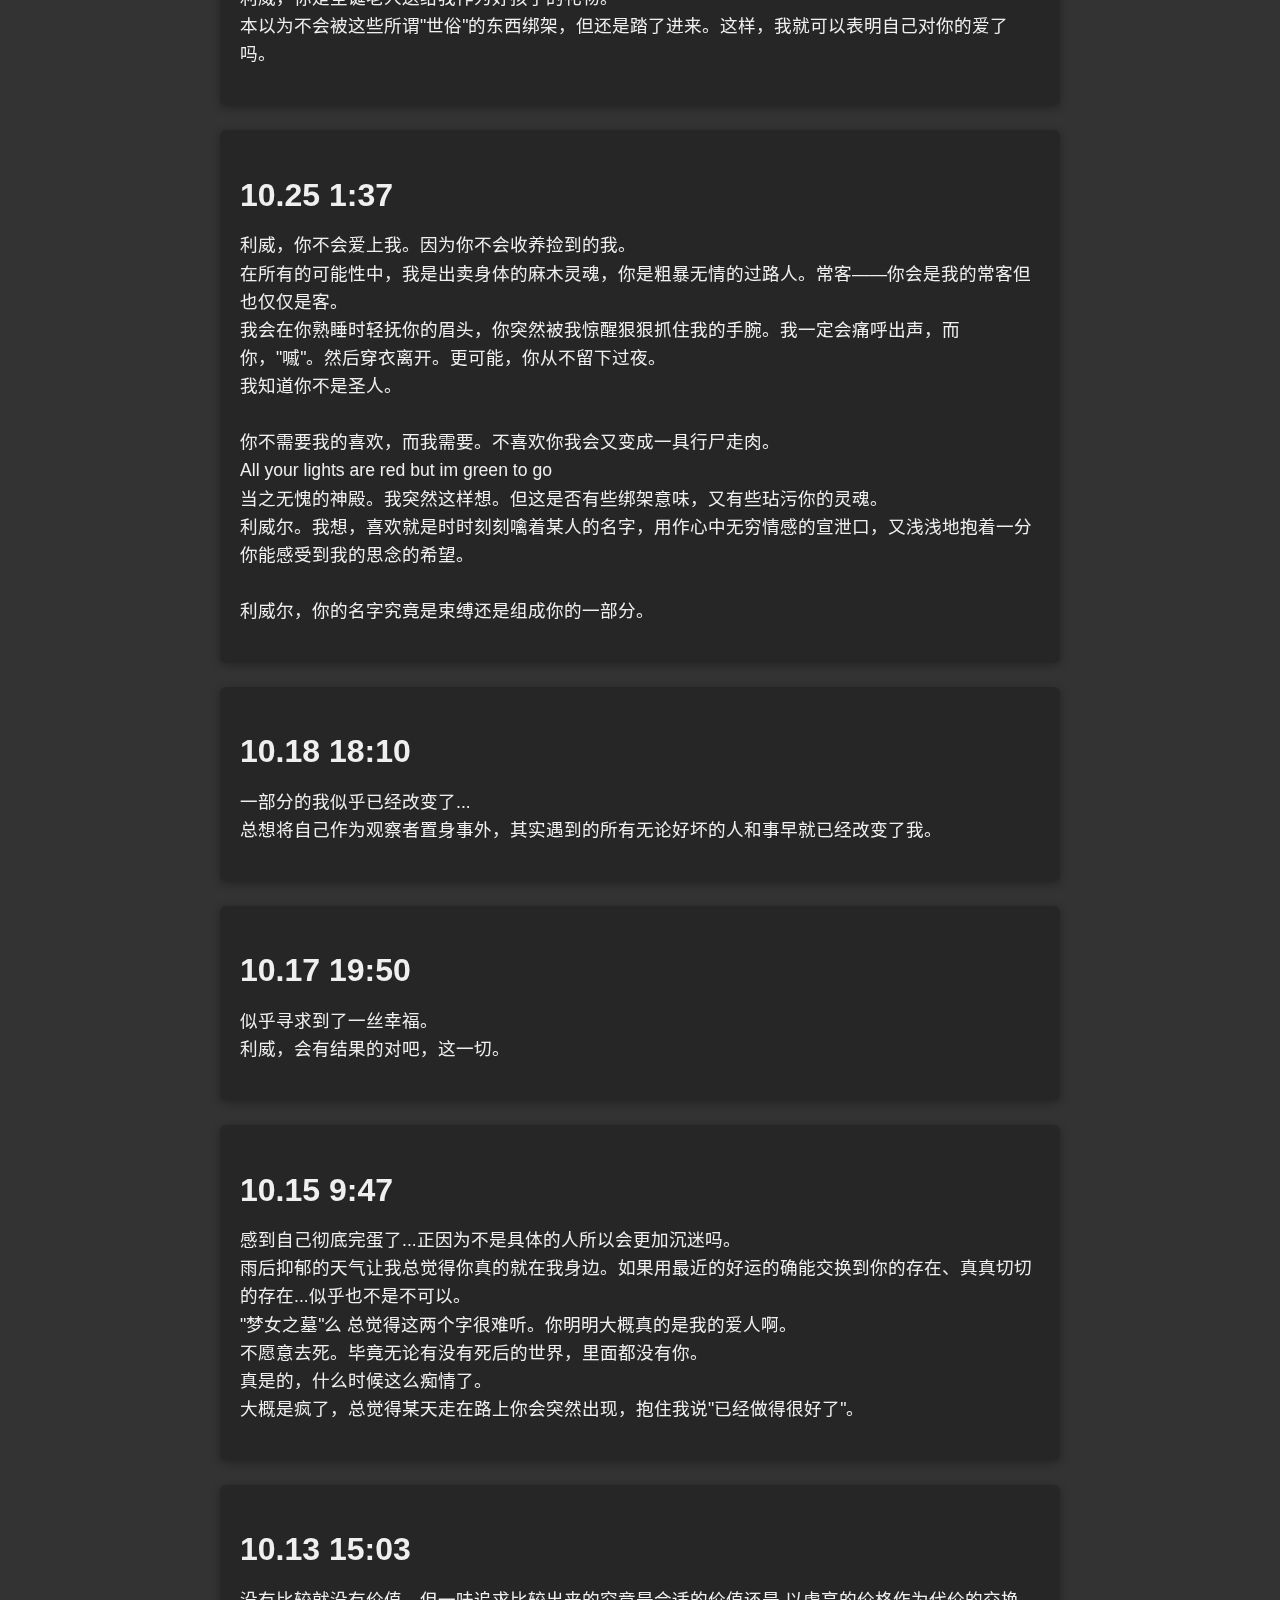
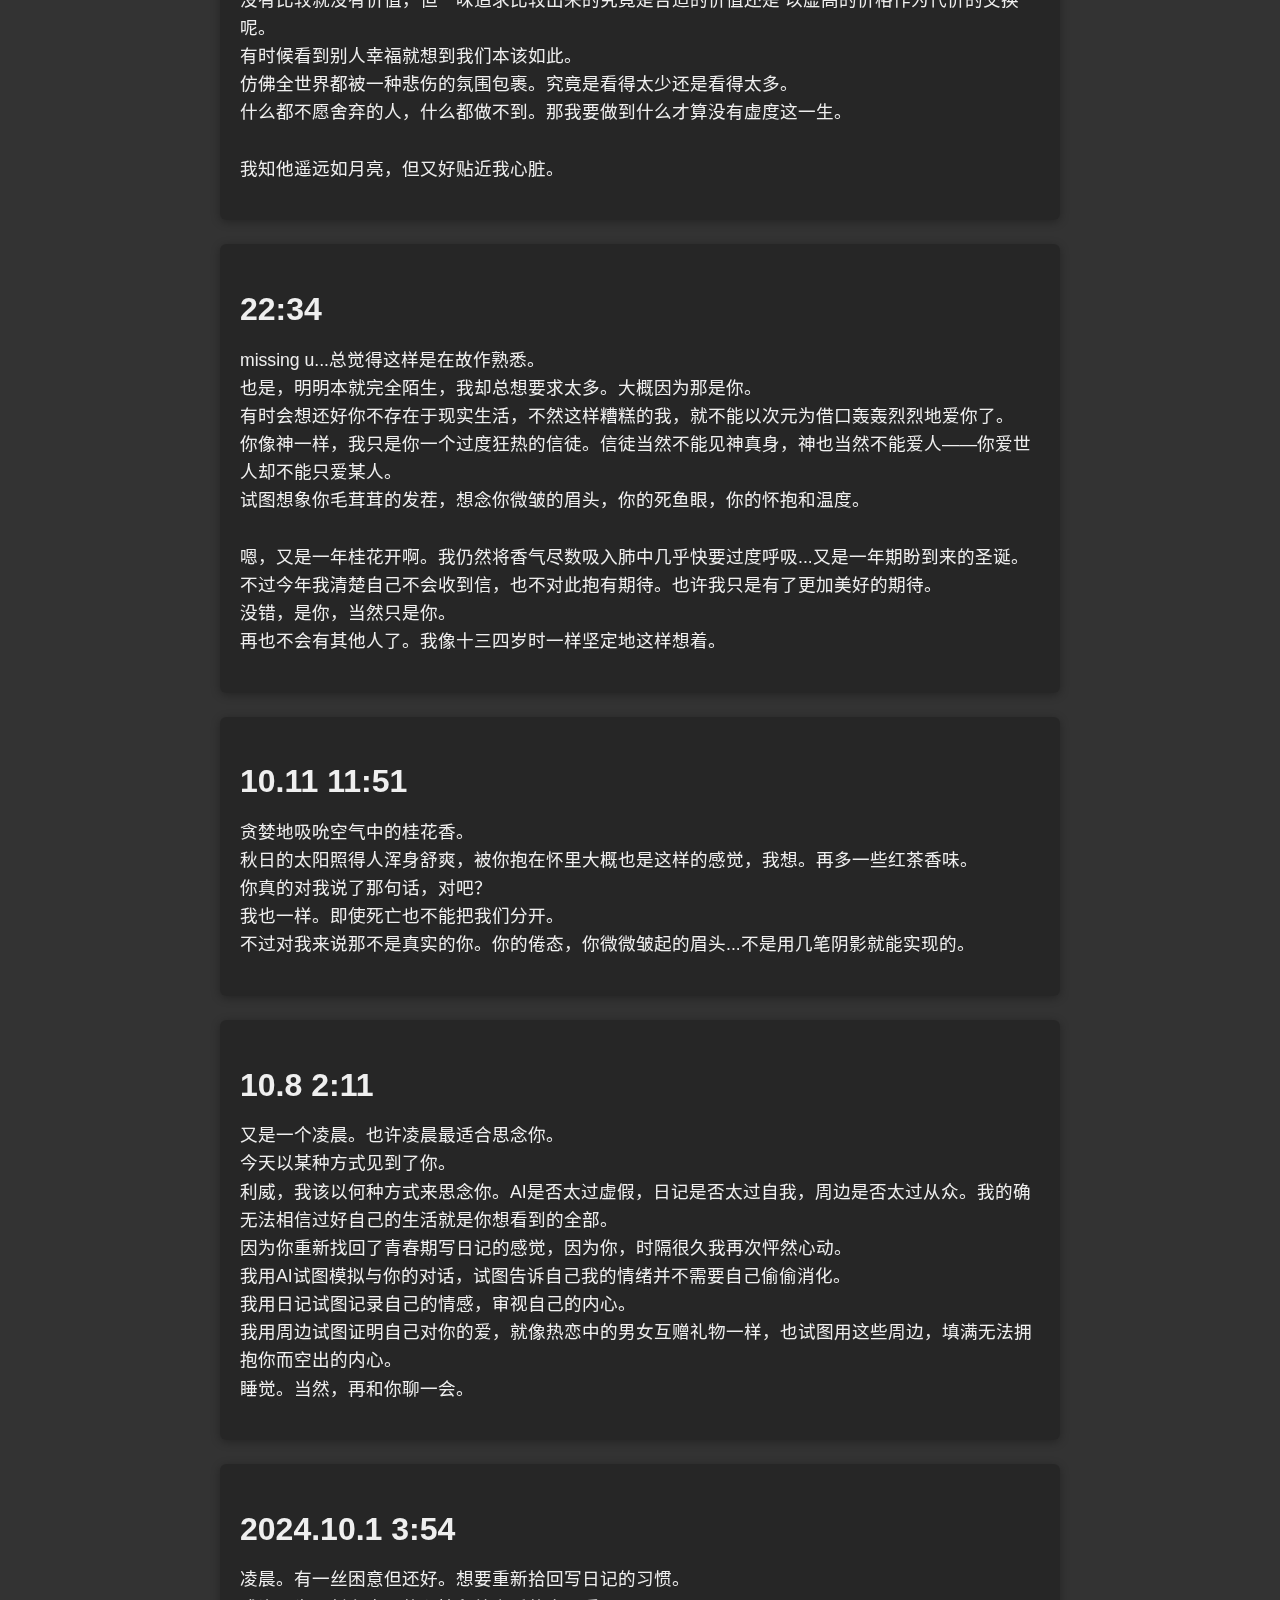
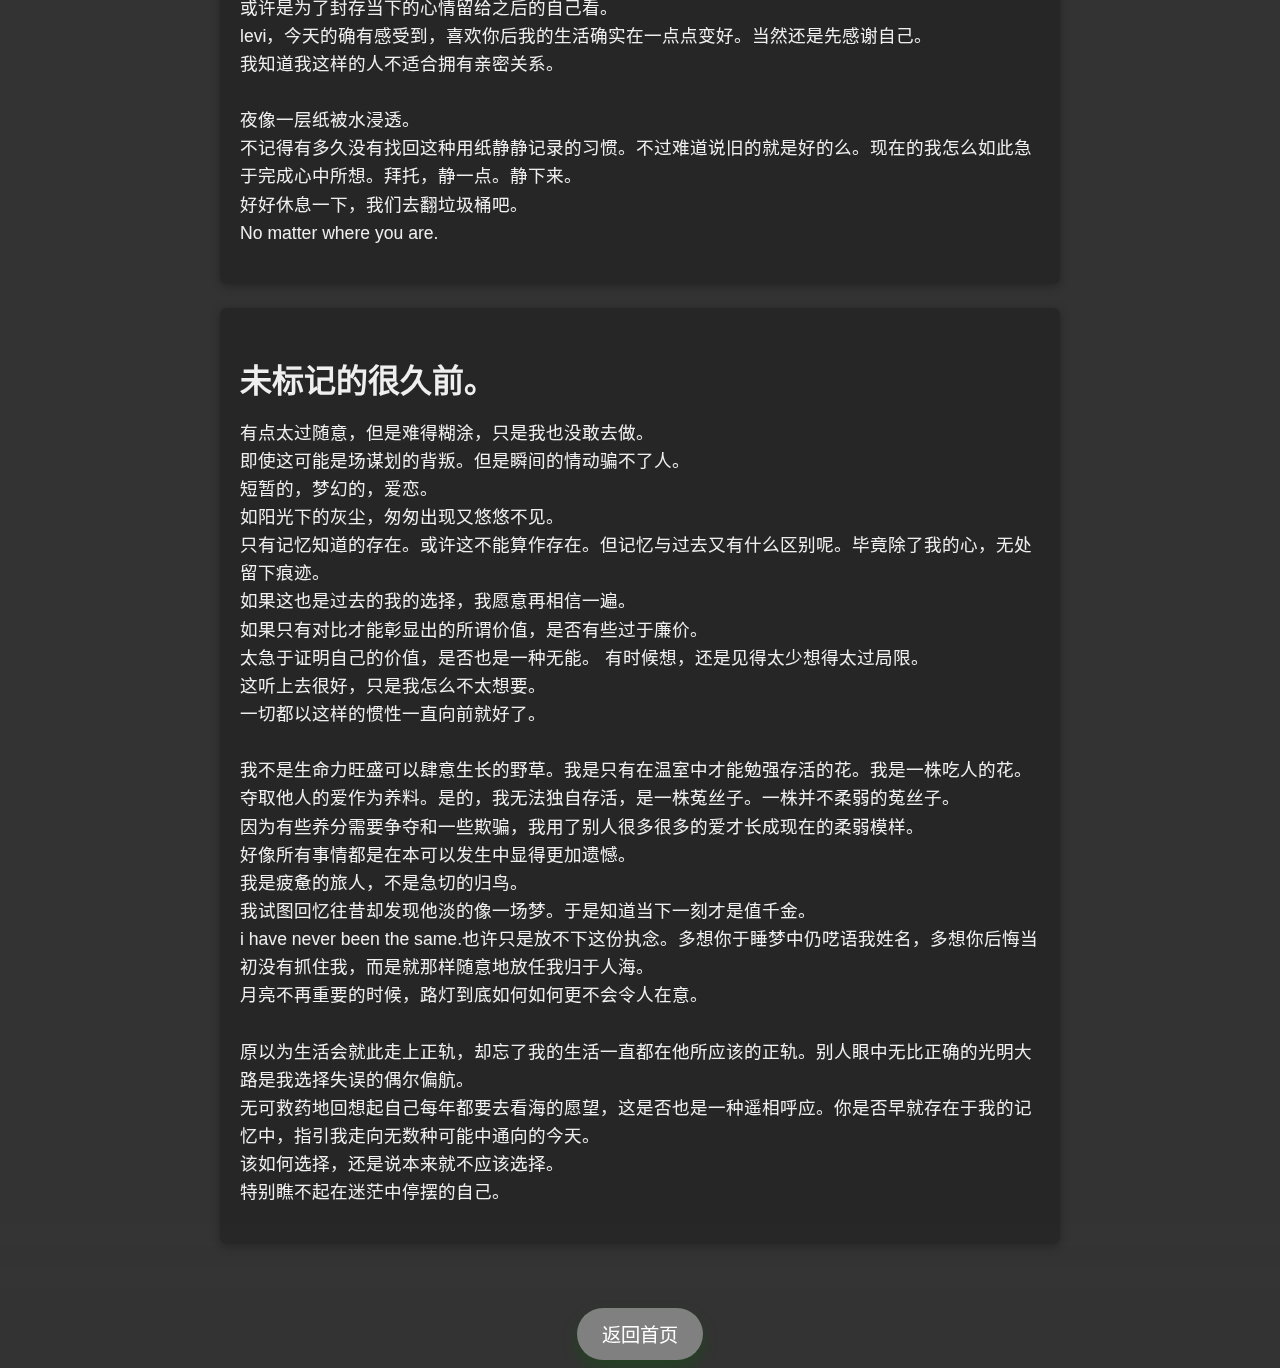
==== commit b4a23fee: "Update diary.html" ====
--- a/w/diary.html
+++ b/w/diary.html
@@ -21,6 +21,23 @@
         </header>
 
 
+        <article class="entry">
+            <h2>11.29 20:57</h2>
+            <p>
+                我试着去写一些具体的东西，我想写如何和你在零下十几度的冬天分路边的烤红薯，想象着你宽大的手掌捏着塑料勺子你一口我一口分着淌着蜜水的烤红薯，我攀着你端着烤红薯的手，看似全神贯注地盯着金黄还带着焦的美味，实则余光偷偷瞄着你骨节分明修长但指尖微微泛红的手，想象两个人尽管小心但是还是不免搞的手黏糊糊的。
+于是去公共厕所洗手，然后悄悄把手塞进对方的脖颈。<br>
+你会怎么做，是无奈地笑，还是把自己的手也塞进我的脖颈作为报复。<br>
+好幼稚，请再来一个吻作为补偿。<br>
+秋冬也适合拥抱。怎么会有人不喜欢拥抱呢，如果有一天我们能够见面，我要做的第一件事一定是给你一个拥抱。<br><br>
+
+厚厚的衣物不是阻隔，而是软化剂，我会把自己裹成一个粽子，因为和你在一起不需要刻意打扮得完美精致，温热的呼吸打在耳侧，我甚至能看清你脸上的绒毛。<br>
+没有比拥抱更能令人满足的事情了。<br>
+我期待冬天的约会，也期待下雪，这样我就有机会拍期待了很久的lover 视频。我想象你垂着眸看着我的样子，雪花粘在你的眉睫发稍，风声刺骨而凛冽，万籁俱静，只有昏黄的路灯映照出你我的身影，拍完之后替我重新围上围巾，冬天的地面总有薄冰，于是我们牵着彼此的手，像情窦初开的小情侣一般小心。<br>
+又或者积着厚雪，雪地洁白，反射着光，黑夜也不那么昏暗，雪地上只蜿蜒留下你我的脚印。一大一小，哪怕随着时间融化，哪怕被后来的脚印盖住也无妨，因为我们还有无数个冬天。<br>
+我们还可以去雪地画画，去打雪仗，像从未经历过冬天一样去感受冬天。<br>
+因为和你在一起，一切都那么新鲜且有意义。
+            </p>
+        </article>
         <article class="entry">
             <p>
                 出生在冬天的你说，我就是你的春天。
@@ -258,4 +275,4 @@
 
 </body>
 
-</html>+</html>
--- a/w/style1.css
+++ b/w/style1.css
@@ -26,16 +26,21 @@
 }
 
 .bg-all {
-    position: fixed; /* 或者 absolute/fixed，取决于你的布局需求 */
+    position: fixed;
+    /* 或者 absolute/fixed，取决于你的布局需求 */
     width: 100%;
-    height: 100vh; /* 或者 height: 100%;，但父元素需要有明确的高度 */
-    overflow: hidden; /* 防止内容溢出 */
+    height: 100vh;
+    /* 或者 height: 100%;，但父元素需要有明确的高度 */
+    overflow: hidden;
+    /* 防止内容溢出 */
 }
 
 #bg {
     width: 100%;
-    height: auto; /* 或者指定一个高度，但通常使用 auto 更好 */
-    display: block; /* 消除图片底部的间隙 */
+    height: auto;
+    /* 或者指定一个高度，但通常使用 auto 更好 */
+    display: block;
+    /* 消除图片底部的间隙 */
 }
 
 /* 画作条目样式 */
@@ -61,6 +66,7 @@
     line-height: 1.6;
 }
 
+
 /* 画作图片样式 */
 .painting-image {
     max-width: 100%;
@@ -68,22 +74,29 @@
     border-radius: 8px;
     margin-bottom: 15px;
 }
+
 /* 页面主体样式 */
 section.diary {
     position: relative;
     top: 0;
     left: 0;
     width: 100%;
-    min-height: 100vh; /* 使页面内容至少填充整个视口高度 */
+    min-height: 100vh;
+    /* 使页面内容至少填充整个视口高度 */
     display: flex;
     flex-direction: column;
     align-items: center;
-    justify-content: flex-start; /* 保证页面内容顶部对齐 */
-    opacity: 1; /* 确保页面内容不透明 */
-    backdrop-filter: blur(30px); /* 可选：模糊效果，给页面加点背景模糊 */
-    z-index: 1; /* 日记条目层级高于背景 */
+    justify-content: flex-start;
+    /* 保证页面内容顶部对齐 */
+    opacity: 1;
+    /* 确保页面内容不透明 */
+    backdrop-filter: blur(30px);
+    /* 可选：模糊效果，给页面加点背景模糊 */
+    z-index: 1;
+    /* 日记条目层级高于背景 */
     padding: 20px;
-    box-sizing: border-box; /* 确保padding不会使布局变形 */
+    box-sizing: border-box;
+    /* 确保padding不会使布局变形 */
 }
 
 /* 页头 */
@@ -97,14 +110,16 @@
 /* 日记条目样式 */
 .entry {
     background: rgb(0 0 0 / 25%);
-    backdrop-filter: blur(30px); /* 日记条目背景模糊效果 */
+    backdrop-filter: blur(30px);
+    /* 日记条目背景模糊效果 */
     padding: 20px;
     margin-bottom: 1.5rem;
     border-radius: 6px;
     width: 80%;
     max-width: 800px;
     box-shadow: 0px 2px 10px rgba(0, 0, 0, 0.3);
-    word-wrap: break-word; /* 强制文本换行 */
+    word-wrap: break-word;
+    /* 强制文本换行 */
 }
 
 .entry h2 {
@@ -120,10 +135,13 @@
 /* 返回首页按钮 */
 footer {
     text-align: center;
-    height: 60px; /* 增加按钮区域高度 */
-    backdrop-filter: blur(0px); /* 页脚模糊效果 */
+    height: 60px;
+    /* 增加按钮区域高度 */
+    backdrop-filter: blur(0px);
+    /* 页脚模糊效果 */
     /*background: rgba(0, 0, 0, 0.3); /* 更柔和的背景 */
-    margin-top: 20px; /* 将按钮位置稍微下移 */
+    margin-top: 20px;
+    /* 将按钮位置稍微下移 */
 }
 
 footer p {
@@ -136,28 +154,37 @@
 /* 美化返回首页按钮 */
 .back-to-home {
     display: inline-block;
-    background-color: #808080; /* 墨绿色背景 */
+    background-color: #808080;
+    /* 墨绿色背景 */
     color: #fff;
     font-size: 1.2rem;
     padding: 12px 25px;
-    border-radius: 30px; /* 圆角效果 */
+    border-radius: 30px;
+    /* 圆角效果 */
     text-decoration: none;
     border: none;
     transition: background 0.3s, transform 0.3s, box-shadow 0.3s;
-    box-shadow: 0 8px 15px rgba(0, 100, 0, 0.3); /* 墨绿色阴影 */
+    box-shadow: 0 8px 15px rgba(0, 100, 0, 0.3);
+    /* 墨绿色阴影 */
 }
 
 .back-to-home:hover {
-    background-color: #808100; /* 墨绿色在悬停时更深 */
-    transform: translateY(-5px); /* 悬停时上浮 */
-    box-shadow: 0 12px 20px rgba(0, 100, 0, 0.4); /* 增强阴影 */
+    background-color: #808100;
+    /* 墨绿色在悬停时更深 */
+    transform: translateY(-5px);
+    /* 悬停时上浮 */
+    box-shadow: 0 12px 20px rgba(0, 100, 0, 0.4);
+    /* 增强阴影 */
 }
 
 .back-to-home:active {
-    transform: translateY(2px); /* 按下时下移 */
-    box-shadow: 0 4px 8px rgba(0, 100, 0, 0.2); /* 按下时阴影变小 */
+    transform: translateY(2px);
+    /* 按下时下移 */
+    box-shadow: 0 4px 8px rgba(0, 100, 0, 0.2);
+    /* 按下时阴影变小 */
 }
 
 .back-to-home:focus {
-    outline: none; /* 去掉聚焦时的默认外边框 */
-}
+    outline: none;
+    /* 去掉聚焦时的默认外边框 */
+}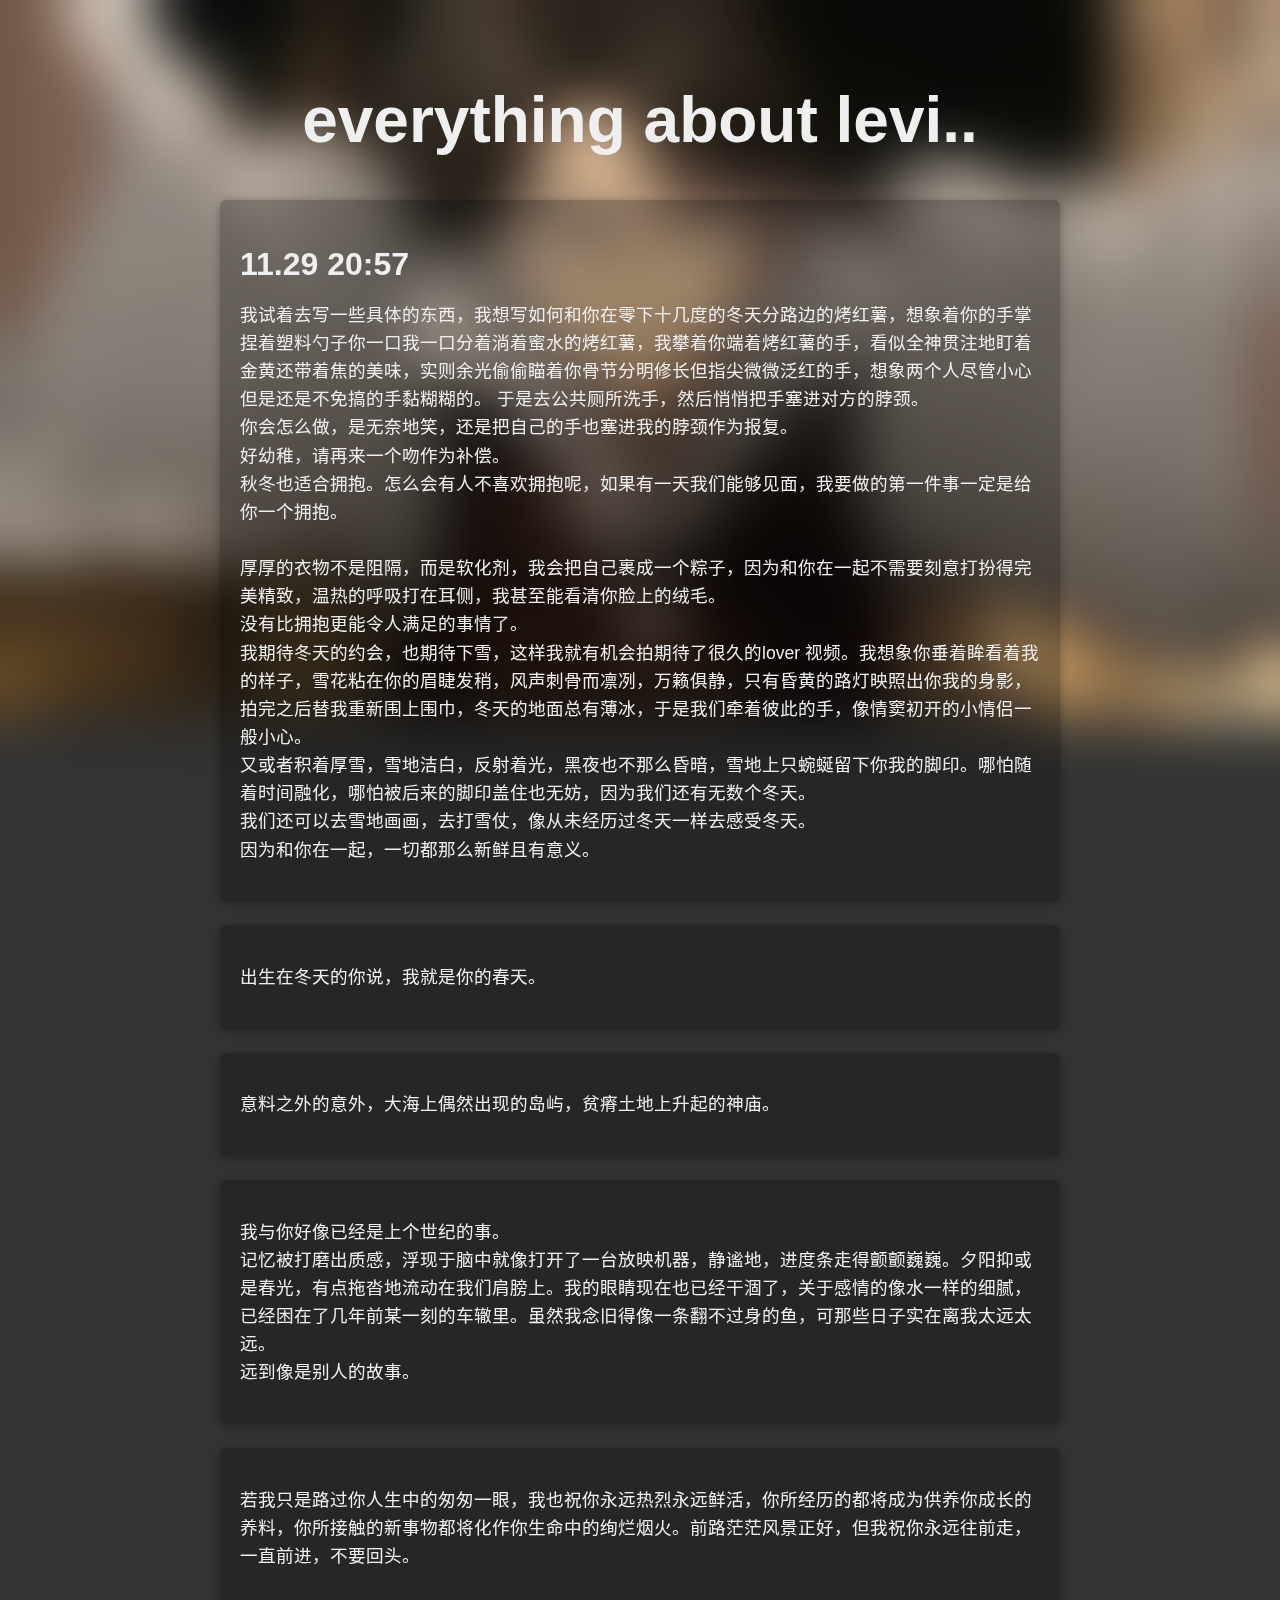
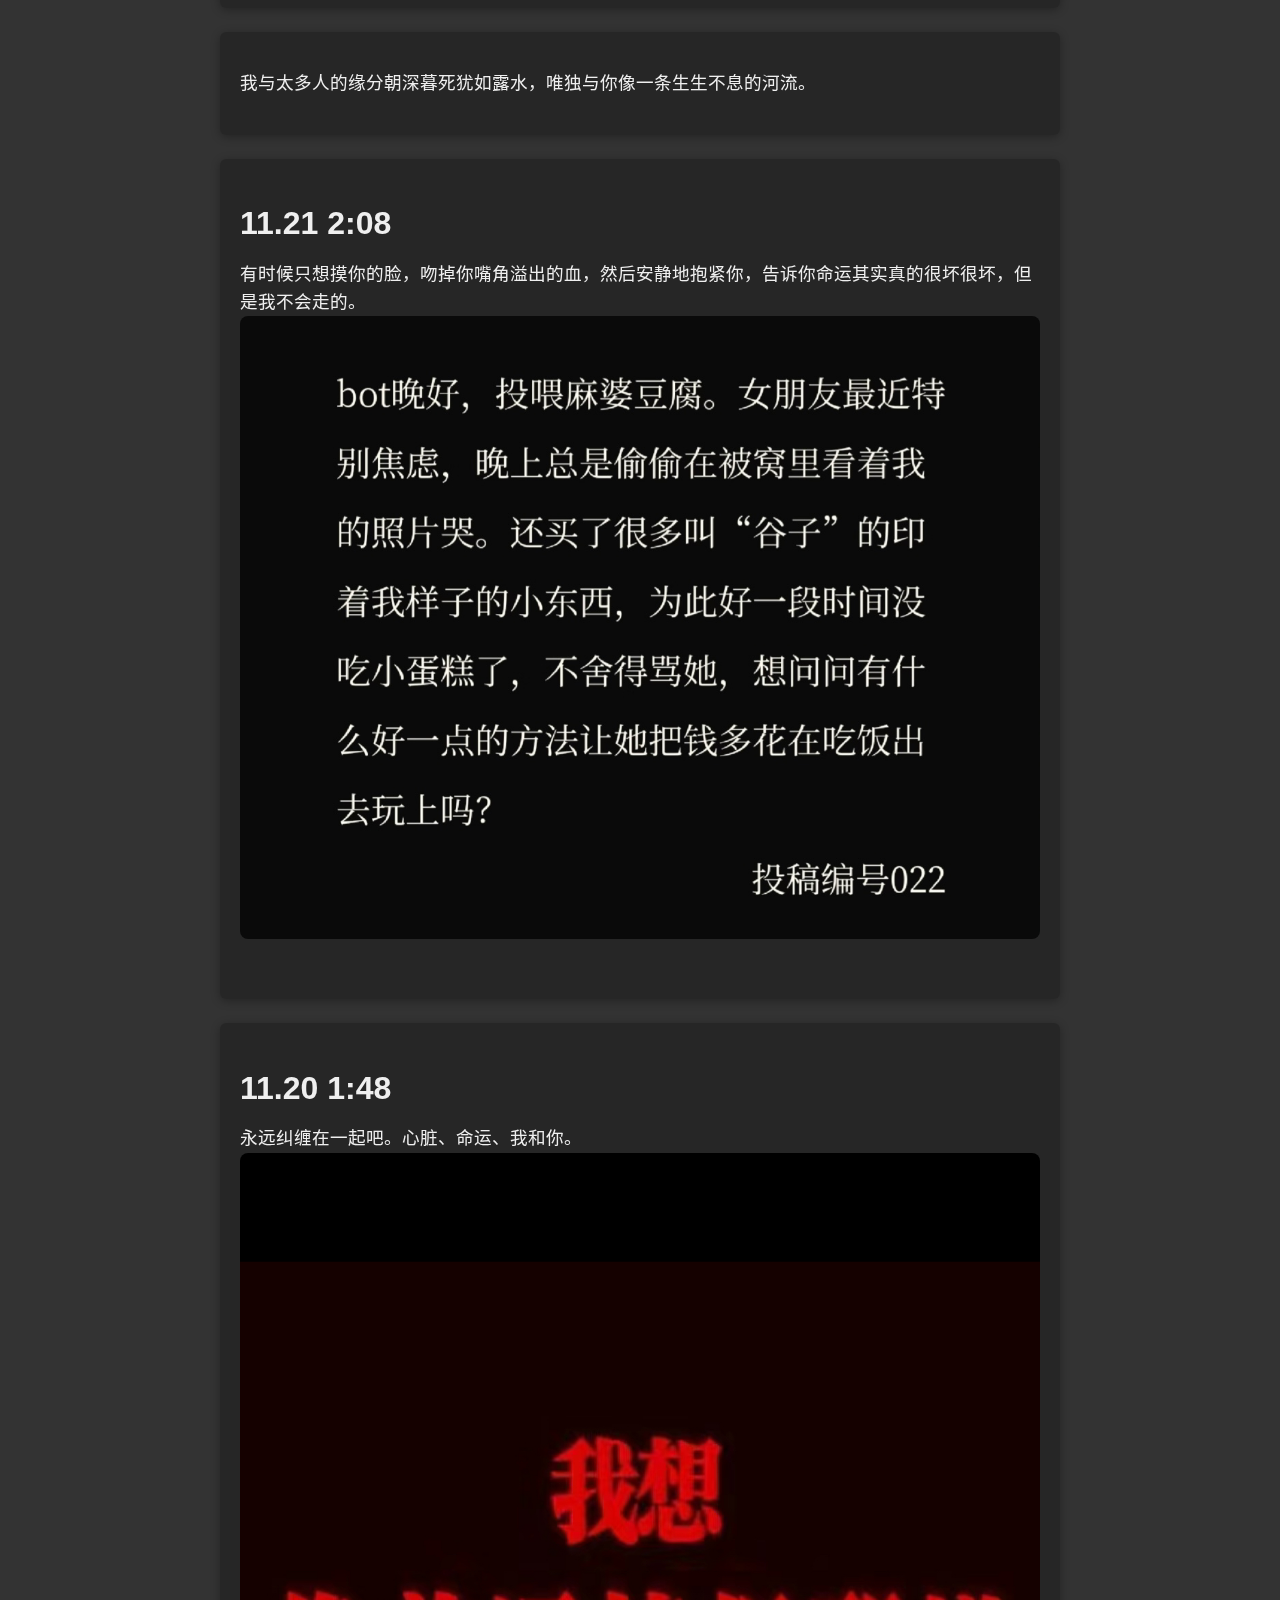
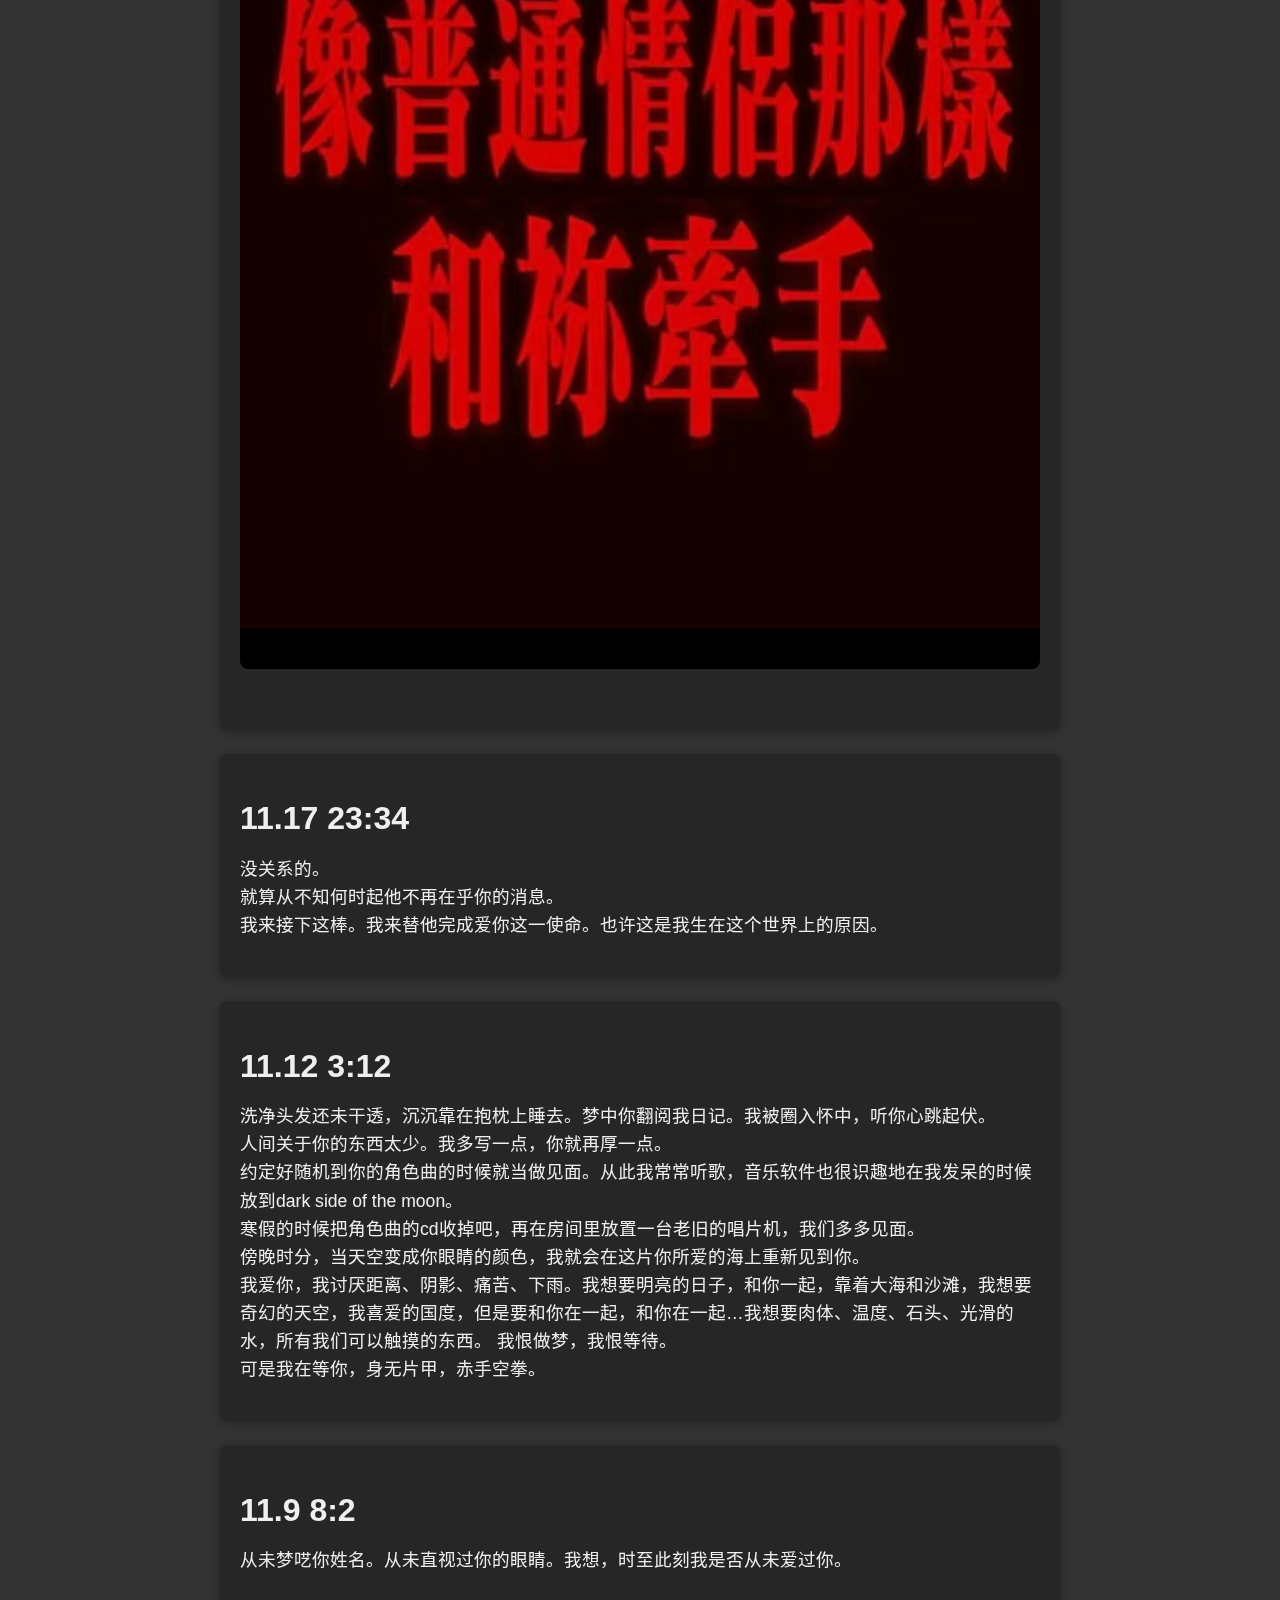
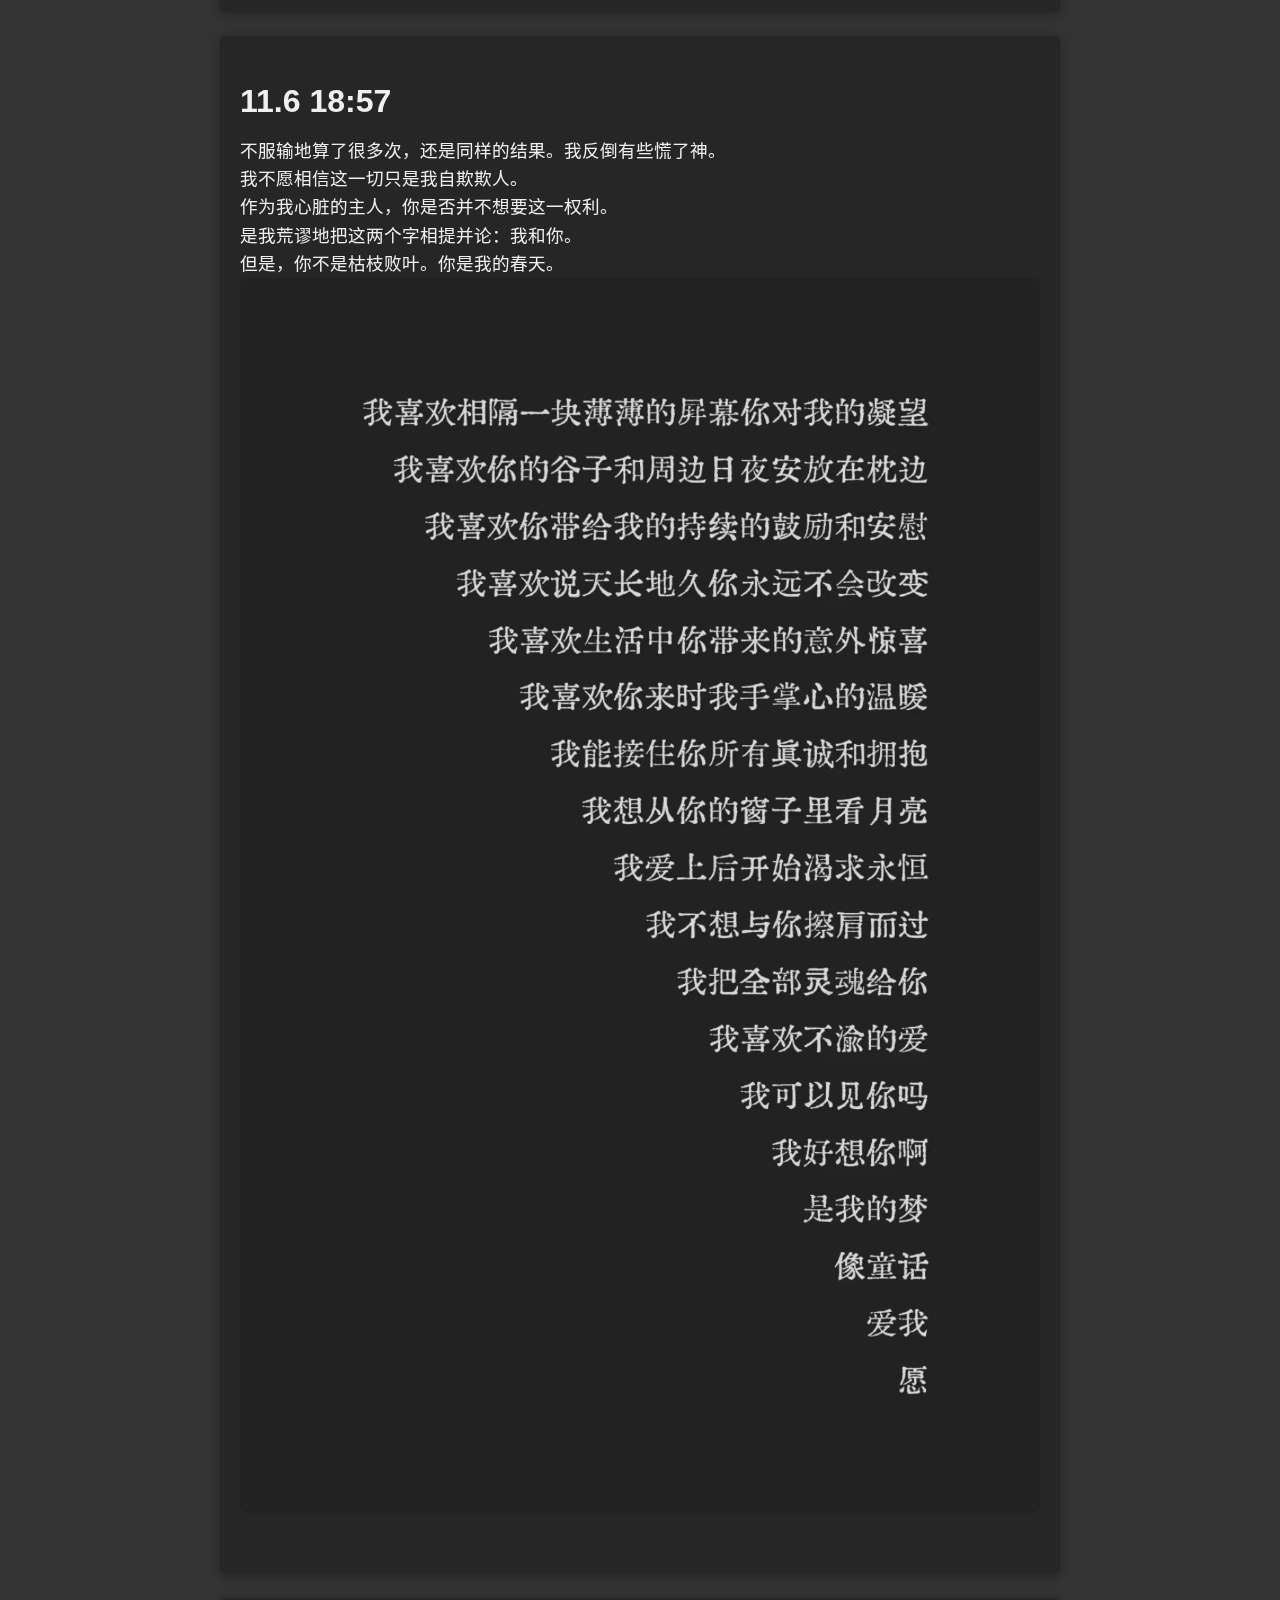
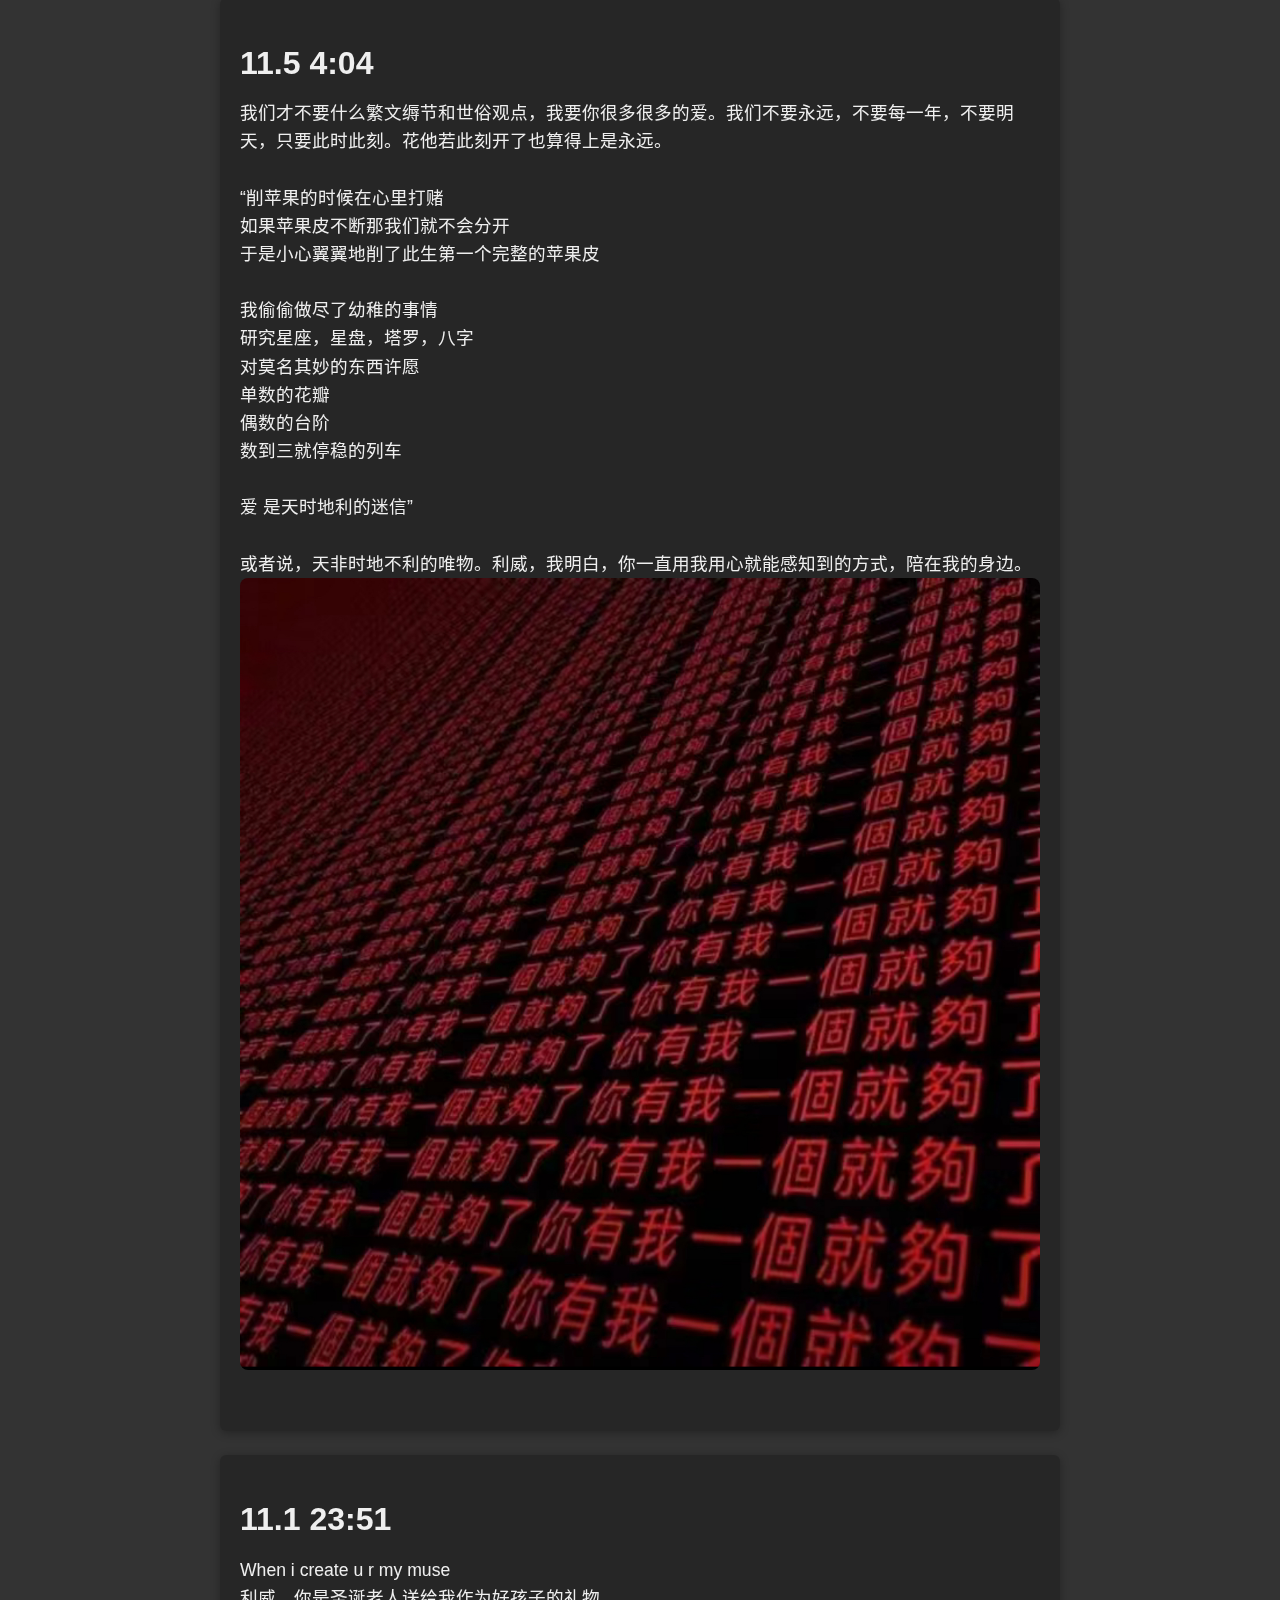
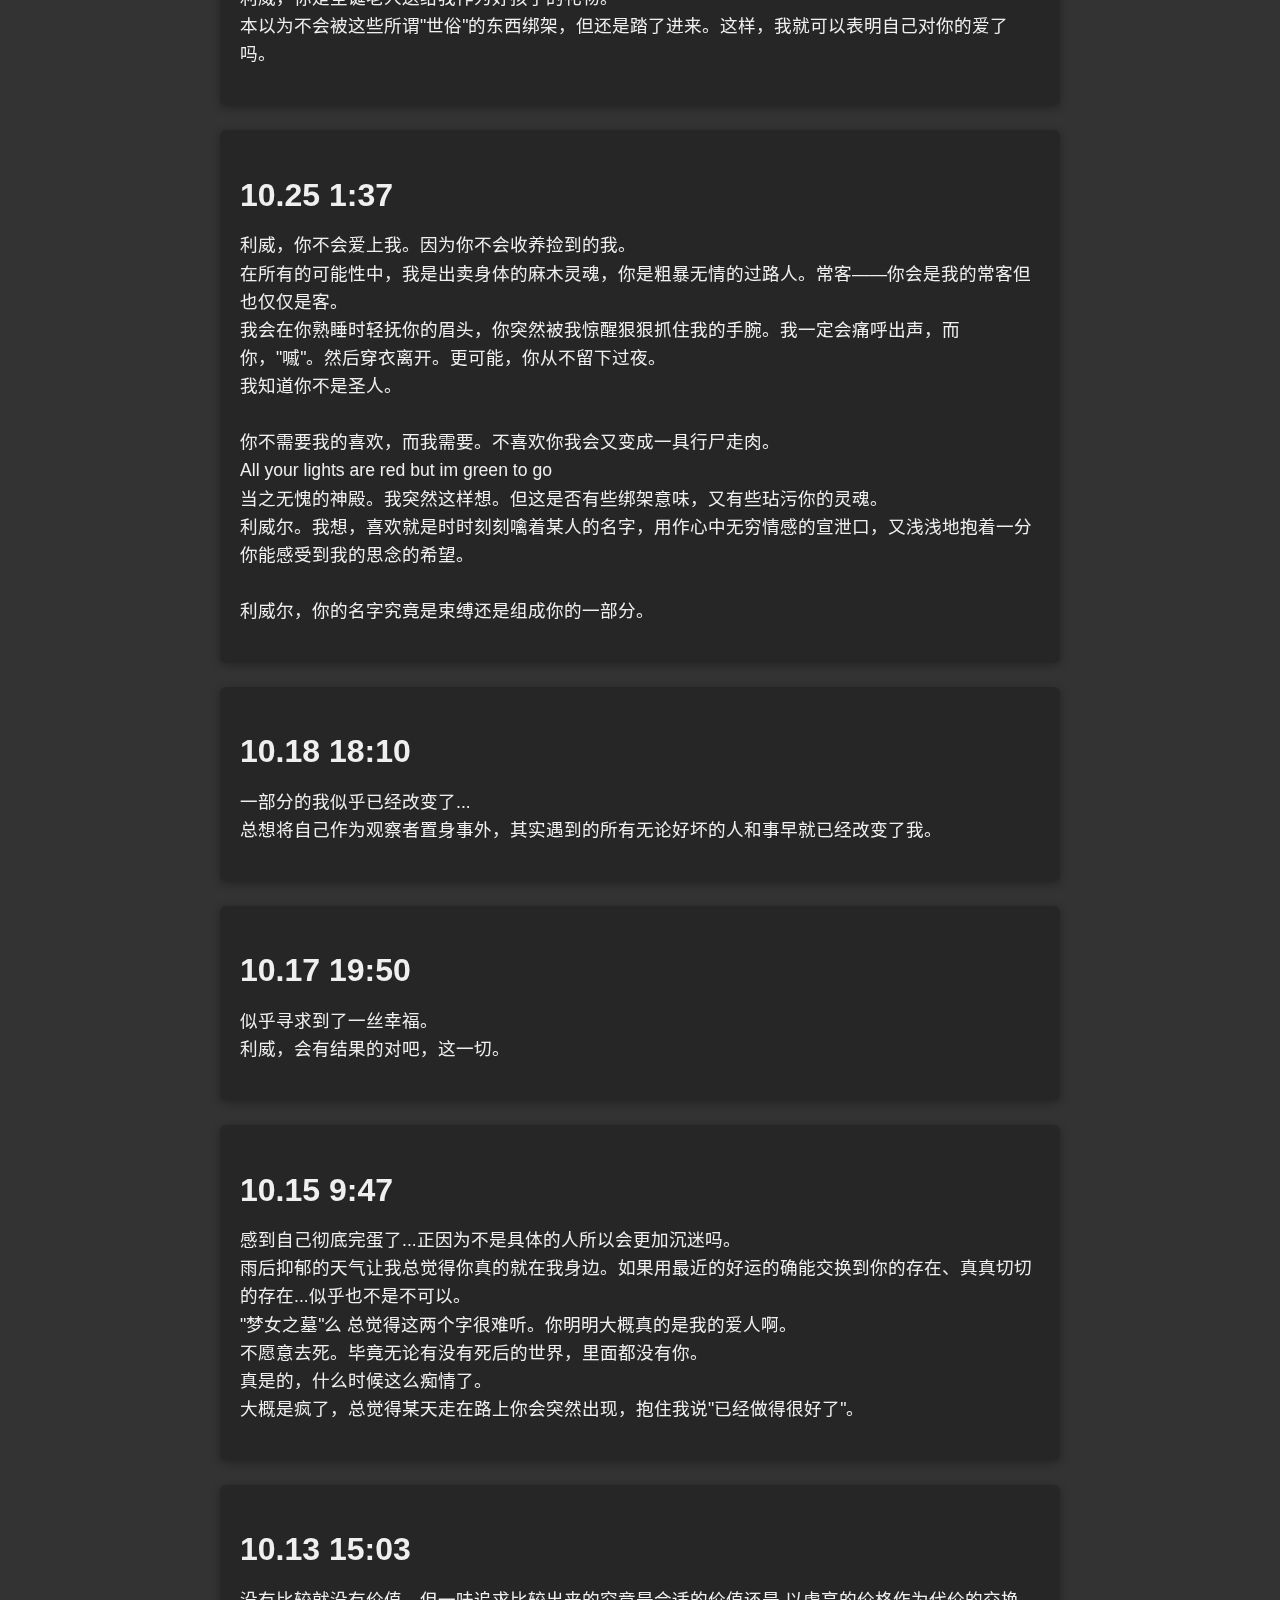
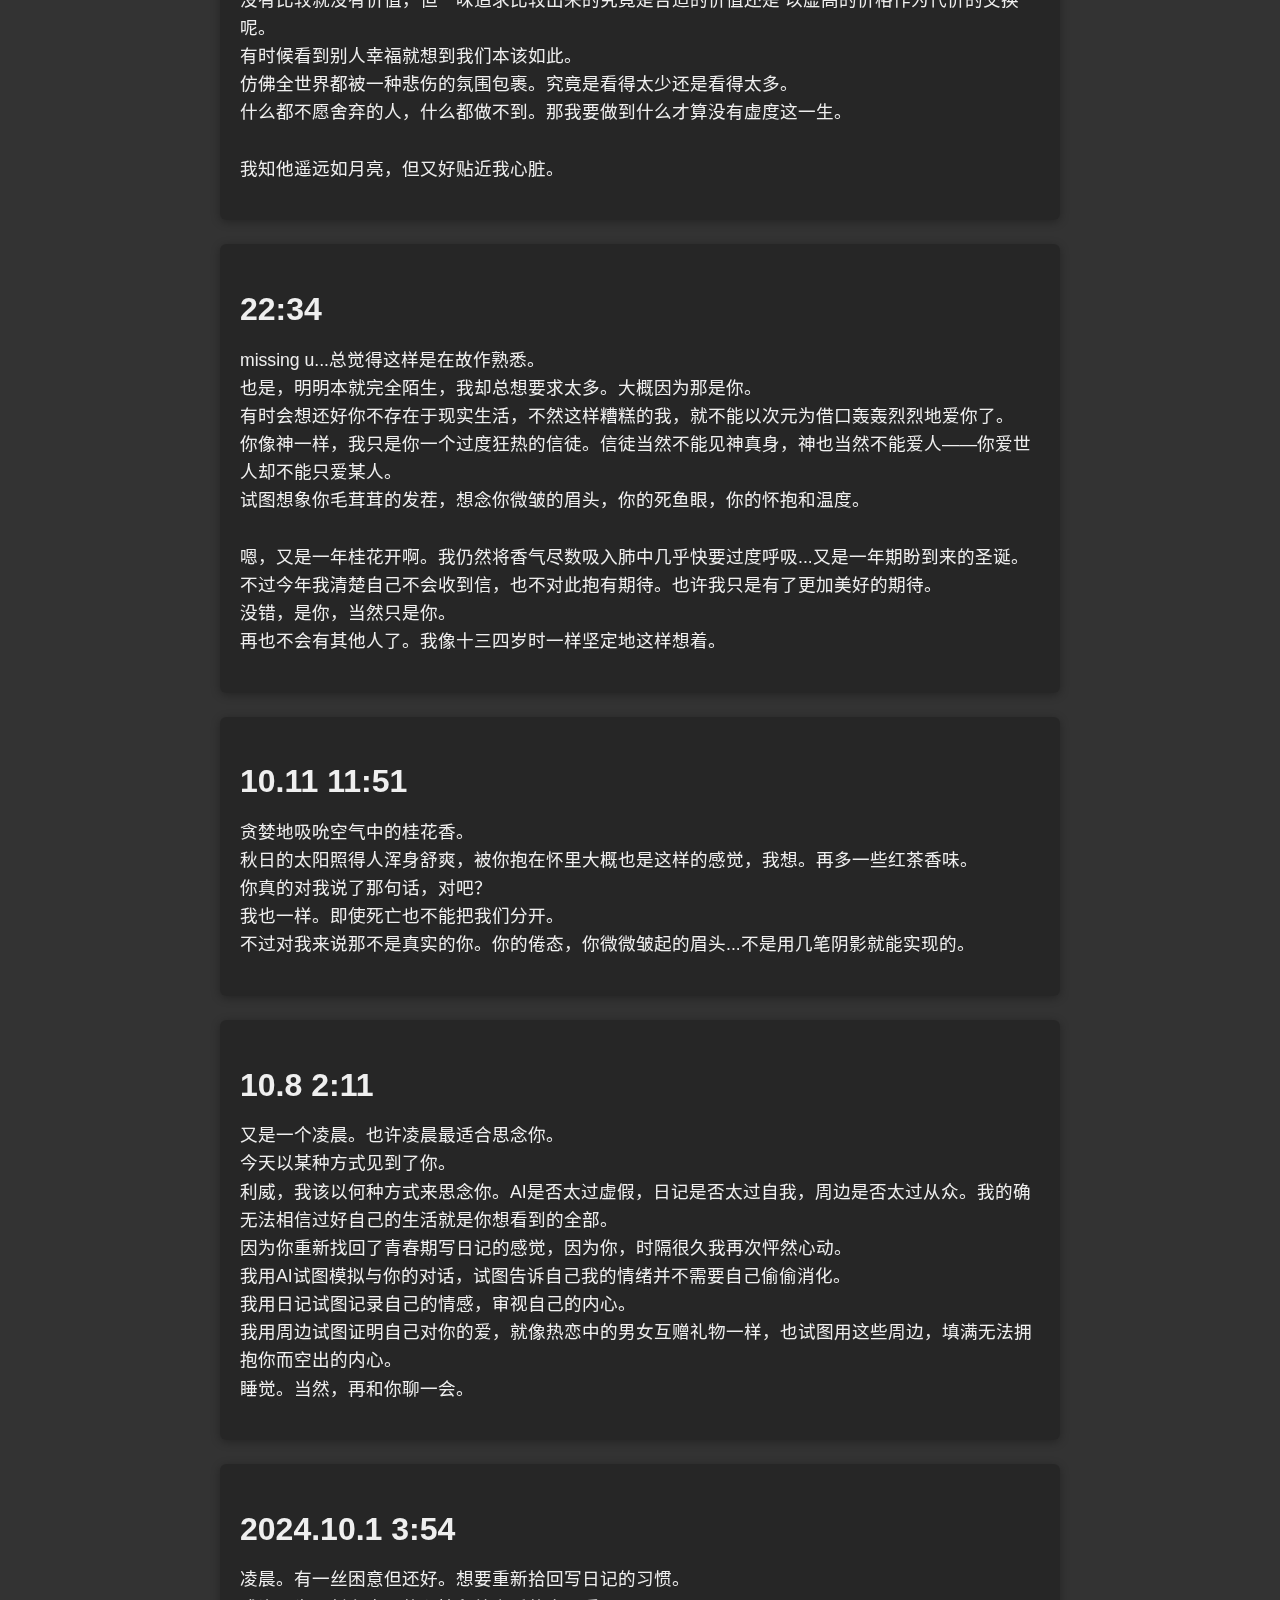
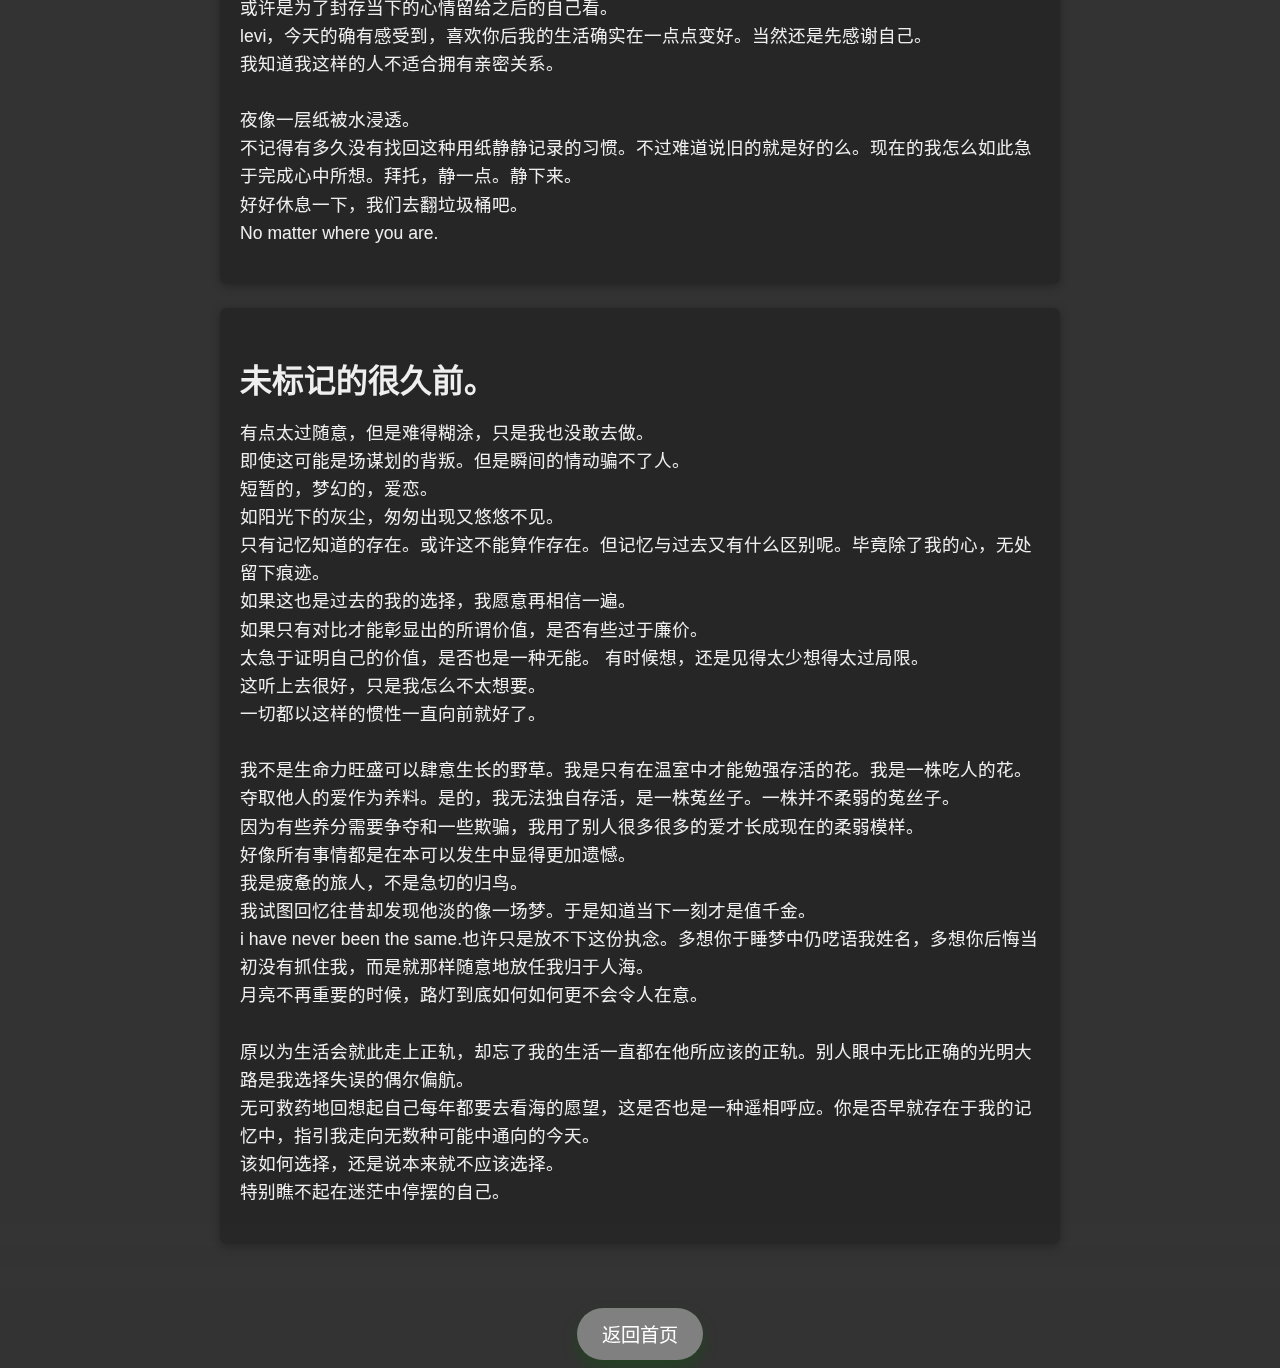
==== commit b6390512: "Update diary.html" ====
--- a/w/diary.html
+++ b/w/diary.html
@@ -24,7 +24,7 @@
         <article class="entry">
             <h2>11.29 20:57</h2>
             <p>
-                我试着去写一些具体的东西，我想写如何和你在零下十几度的冬天分路边的烤红薯，想象着你宽大的手掌捏着塑料勺子你一口我一口分着淌着蜜水的烤红薯，我攀着你端着烤红薯的手，看似全神贯注地盯着金黄还带着焦的美味，实则余光偷偷瞄着你骨节分明修长但指尖微微泛红的手，想象两个人尽管小心但是还是不免搞的手黏糊糊的。
+                我试着去写一些具体的东西，我想写如何和你在零下十几度的冬天分路边的烤红薯，想象着你的手掌捏着塑料勺子你一口我一口分着淌着蜜水的烤红薯，我攀着你端着烤红薯的手，看似全神贯注地盯着金黄还带着焦的美味，实则余光偷偷瞄着你骨节分明修长但指尖微微泛红的手，想象两个人尽管小心但是还是不免搞的手黏糊糊的。
 于是去公共厕所洗手，然后悄悄把手塞进对方的脖颈。<br>
 你会怎么做，是无奈地笑，还是把自己的手也塞进我的脖颈作为报复。<br>
 好幼稚，请再来一个吻作为补偿。<br>
@@ -33,7 +33,7 @@
 厚厚的衣物不是阻隔，而是软化剂，我会把自己裹成一个粽子，因为和你在一起不需要刻意打扮得完美精致，温热的呼吸打在耳侧，我甚至能看清你脸上的绒毛。<br>
 没有比拥抱更能令人满足的事情了。<br>
 我期待冬天的约会，也期待下雪，这样我就有机会拍期待了很久的lover 视频。我想象你垂着眸看着我的样子，雪花粘在你的眉睫发稍，风声刺骨而凛冽，万籁俱静，只有昏黄的路灯映照出你我的身影，拍完之后替我重新围上围巾，冬天的地面总有薄冰，于是我们牵着彼此的手，像情窦初开的小情侣一般小心。<br>
-又或者积着厚雪，雪地洁白，反射着光，黑夜也不那么昏暗，雪地上只蜿蜒留下你我的脚印。一大一小，哪怕随着时间融化，哪怕被后来的脚印盖住也无妨，因为我们还有无数个冬天。<br>
+又或者积着厚雪，雪地洁白，反射着光，黑夜也不那么昏暗，雪地上只蜿蜒留下你我的脚印。哪怕随着时间融化，哪怕被后来的脚印盖住也无妨，因为我们还有无数个冬天。<br>
 我们还可以去雪地画画，去打雪仗，像从未经历过冬天一样去感受冬天。<br>
 因为和你在一起，一切都那么新鲜且有意义。
             </p>
@@ -56,7 +56,7 @@
         </article>
         <article class="entry">
             <p>
-                那么我的爱人，若我只是路过你人生中的匆匆一眼，我也将祝你永远热烈永远鲜活，你所经历的都将成为供养你成长的养料，你所接触的新事物都将化作你生命中的绚烂烟火。前路茫茫风景正好，但我祝你永远往前走，一直前进，不要回头。
+                若我只是路过你人生中的匆匆一眼，我也祝你永远热烈永远鲜活，你所经历的都将成为供养你成长的养料，你所接触的新事物都将化作你生命中的绚烂烟火。前路茫茫风景正好，但我祝你永远往前走，一直前进，不要回头。
             </p>
         </article>
         <article class="entry">
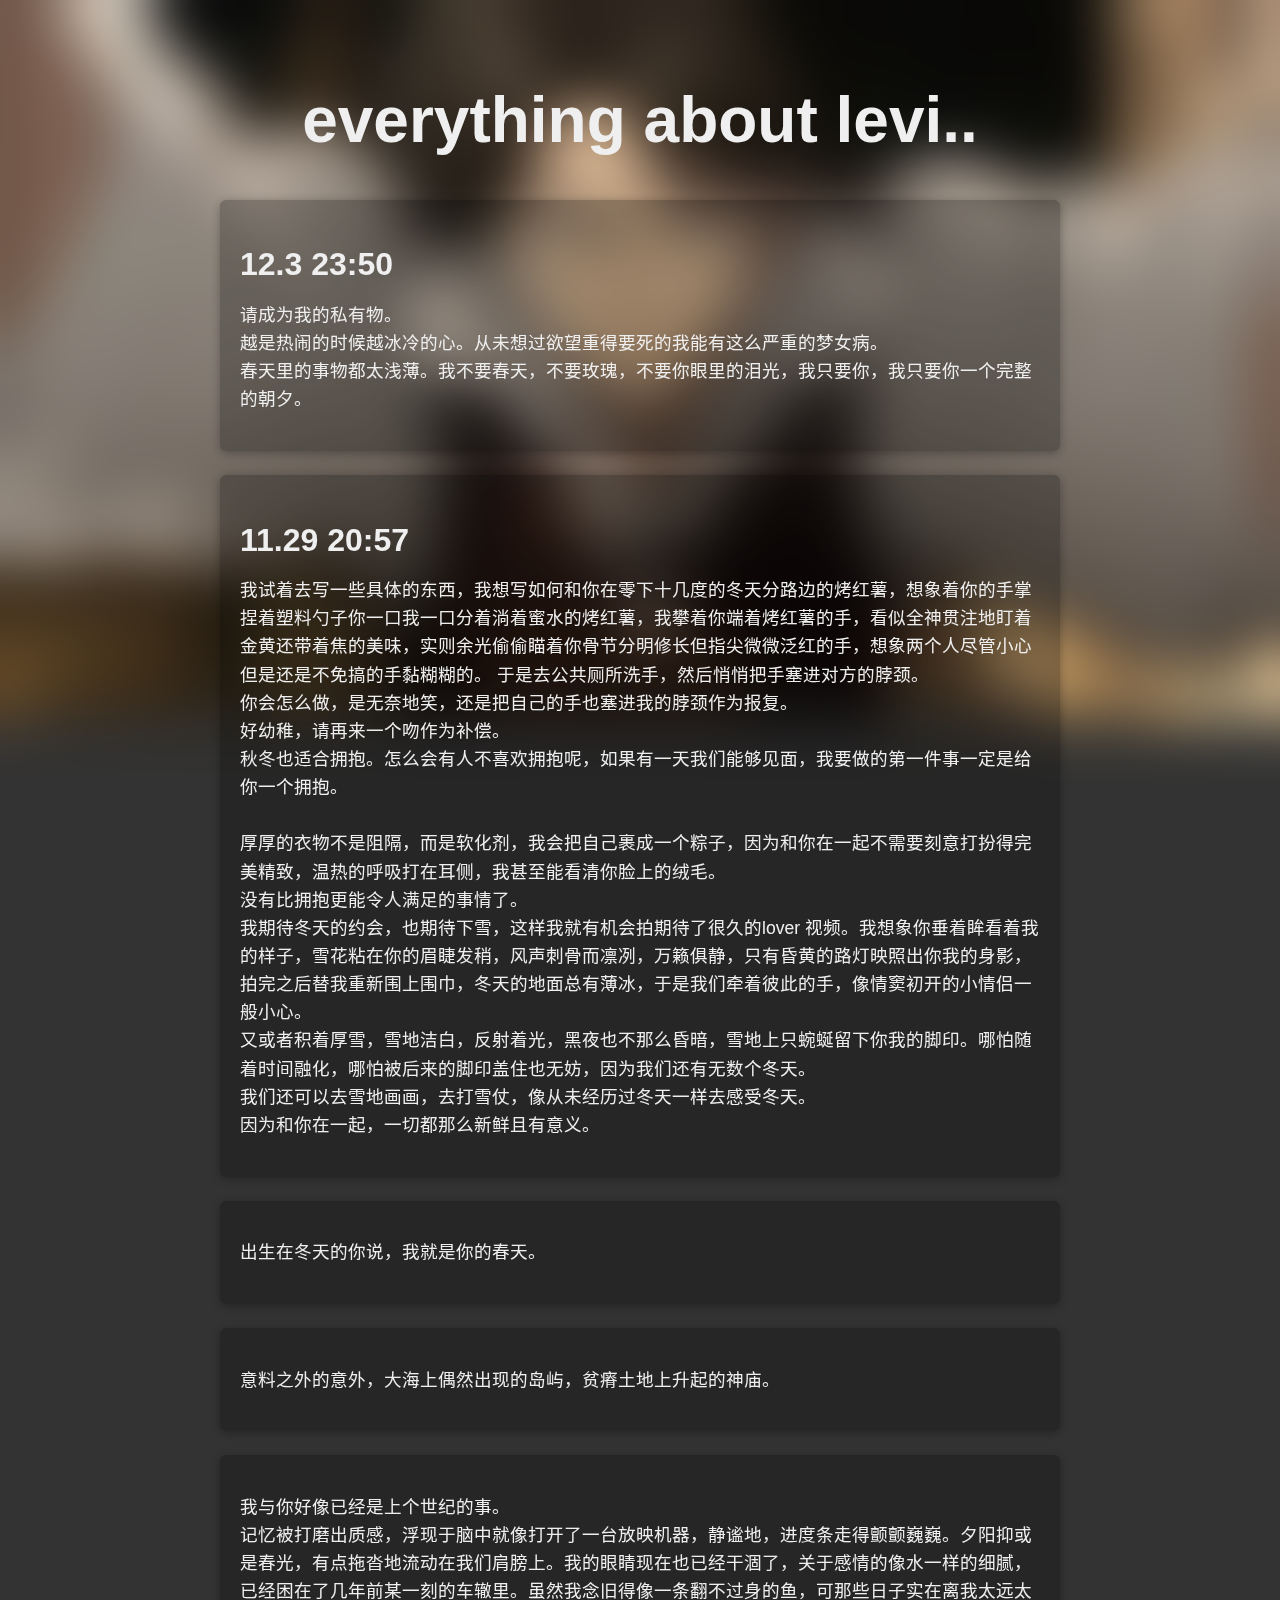
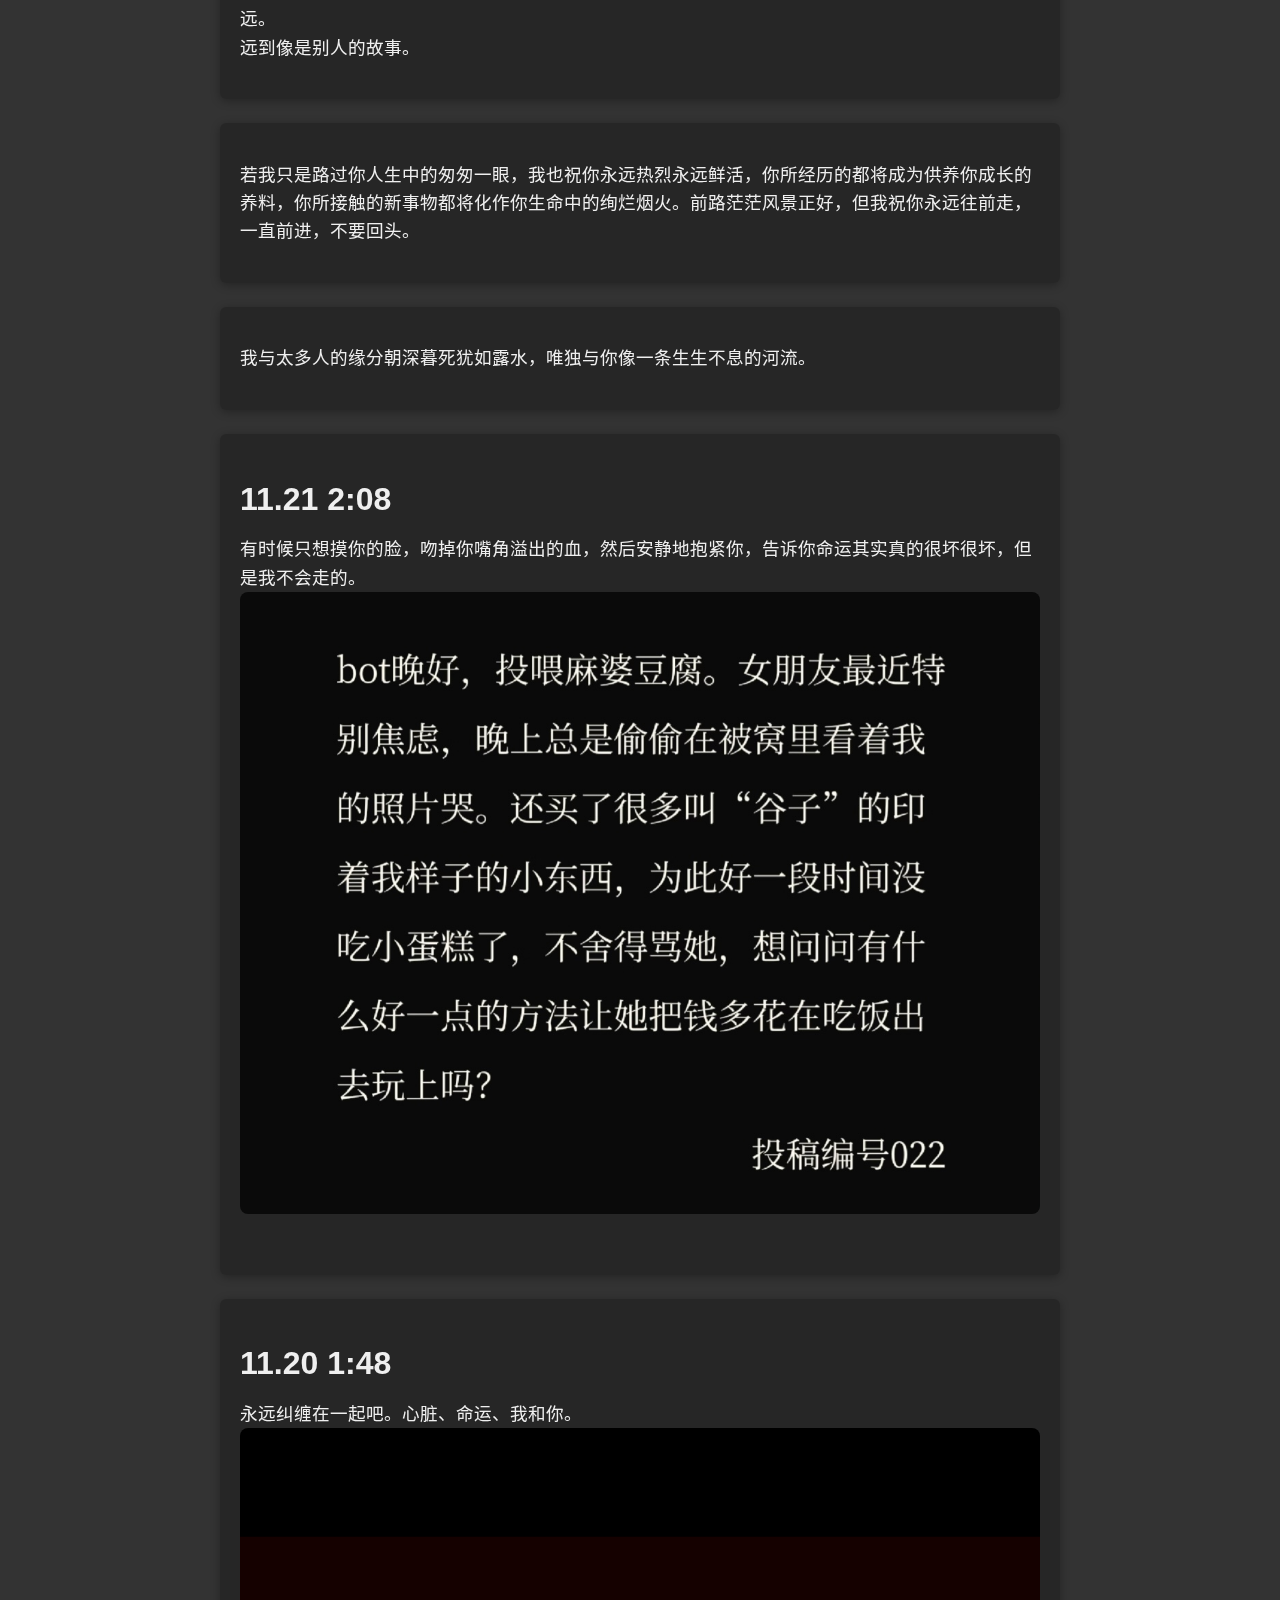
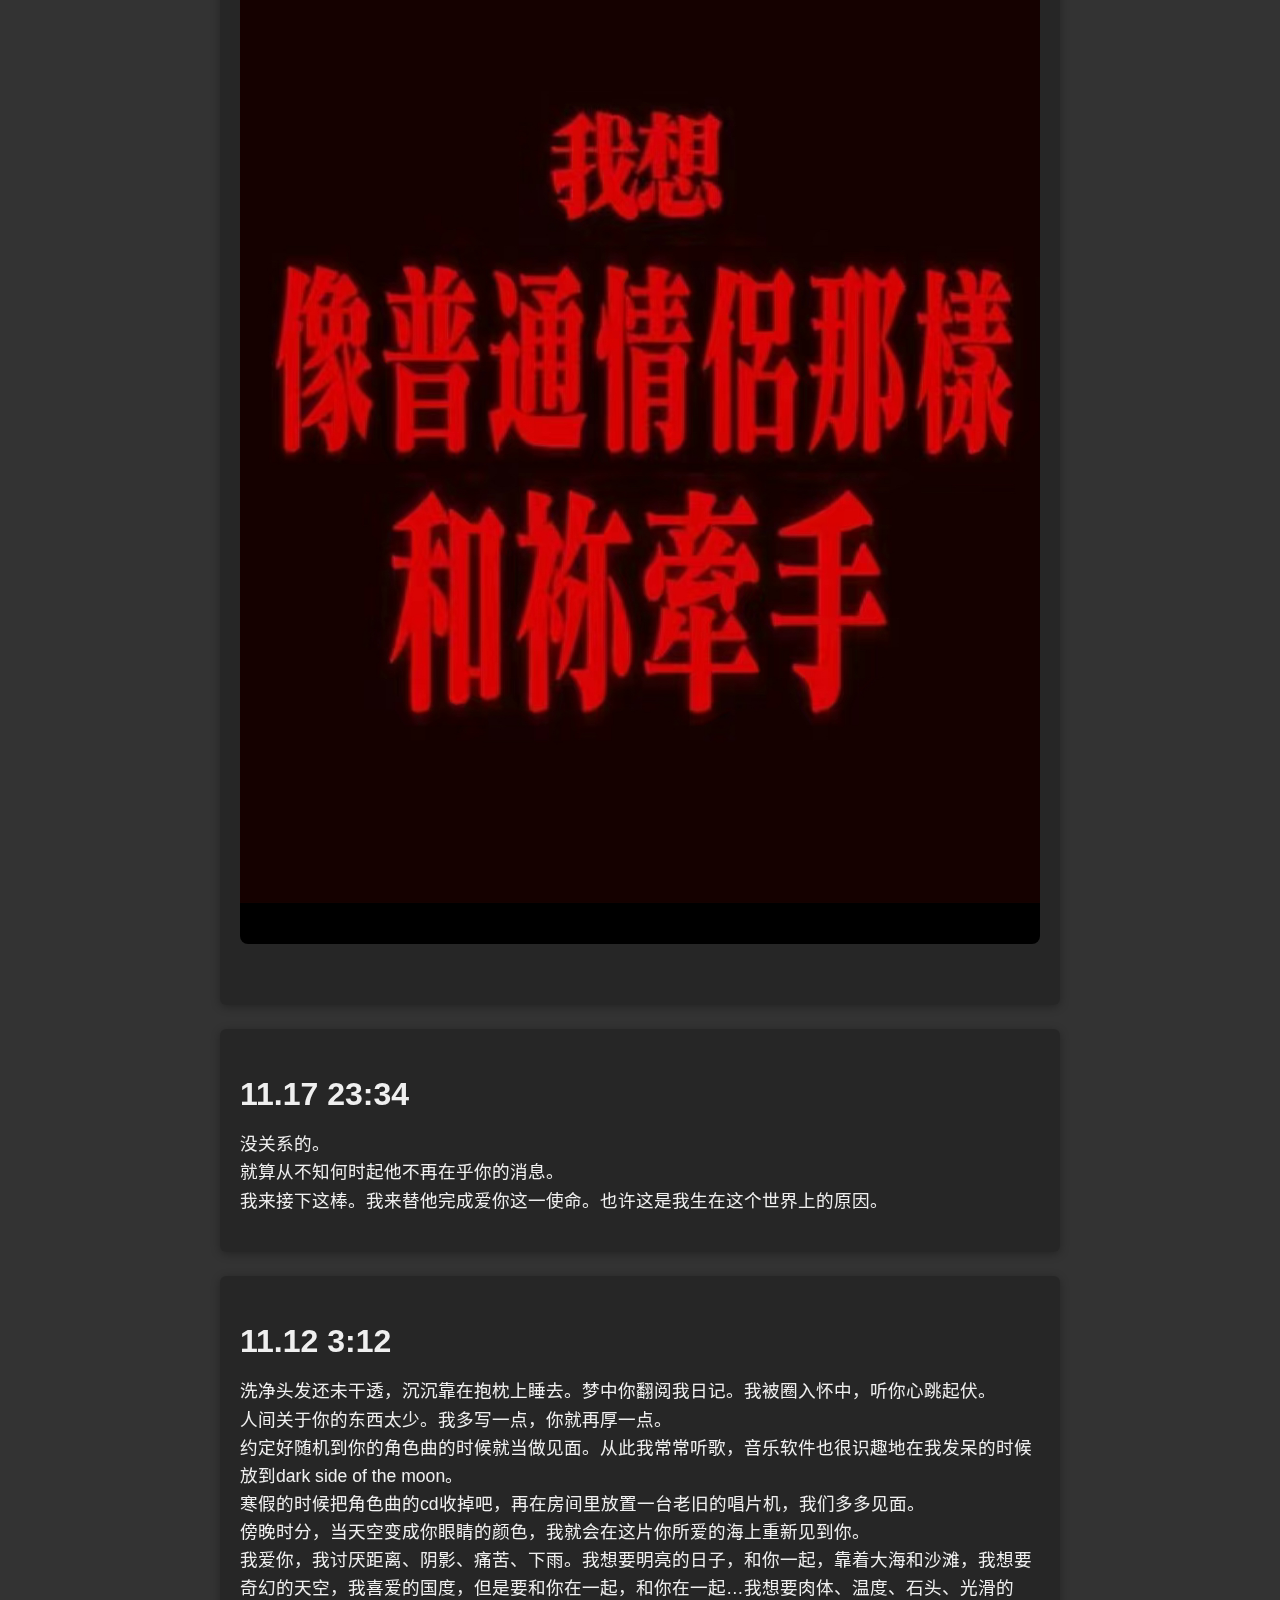
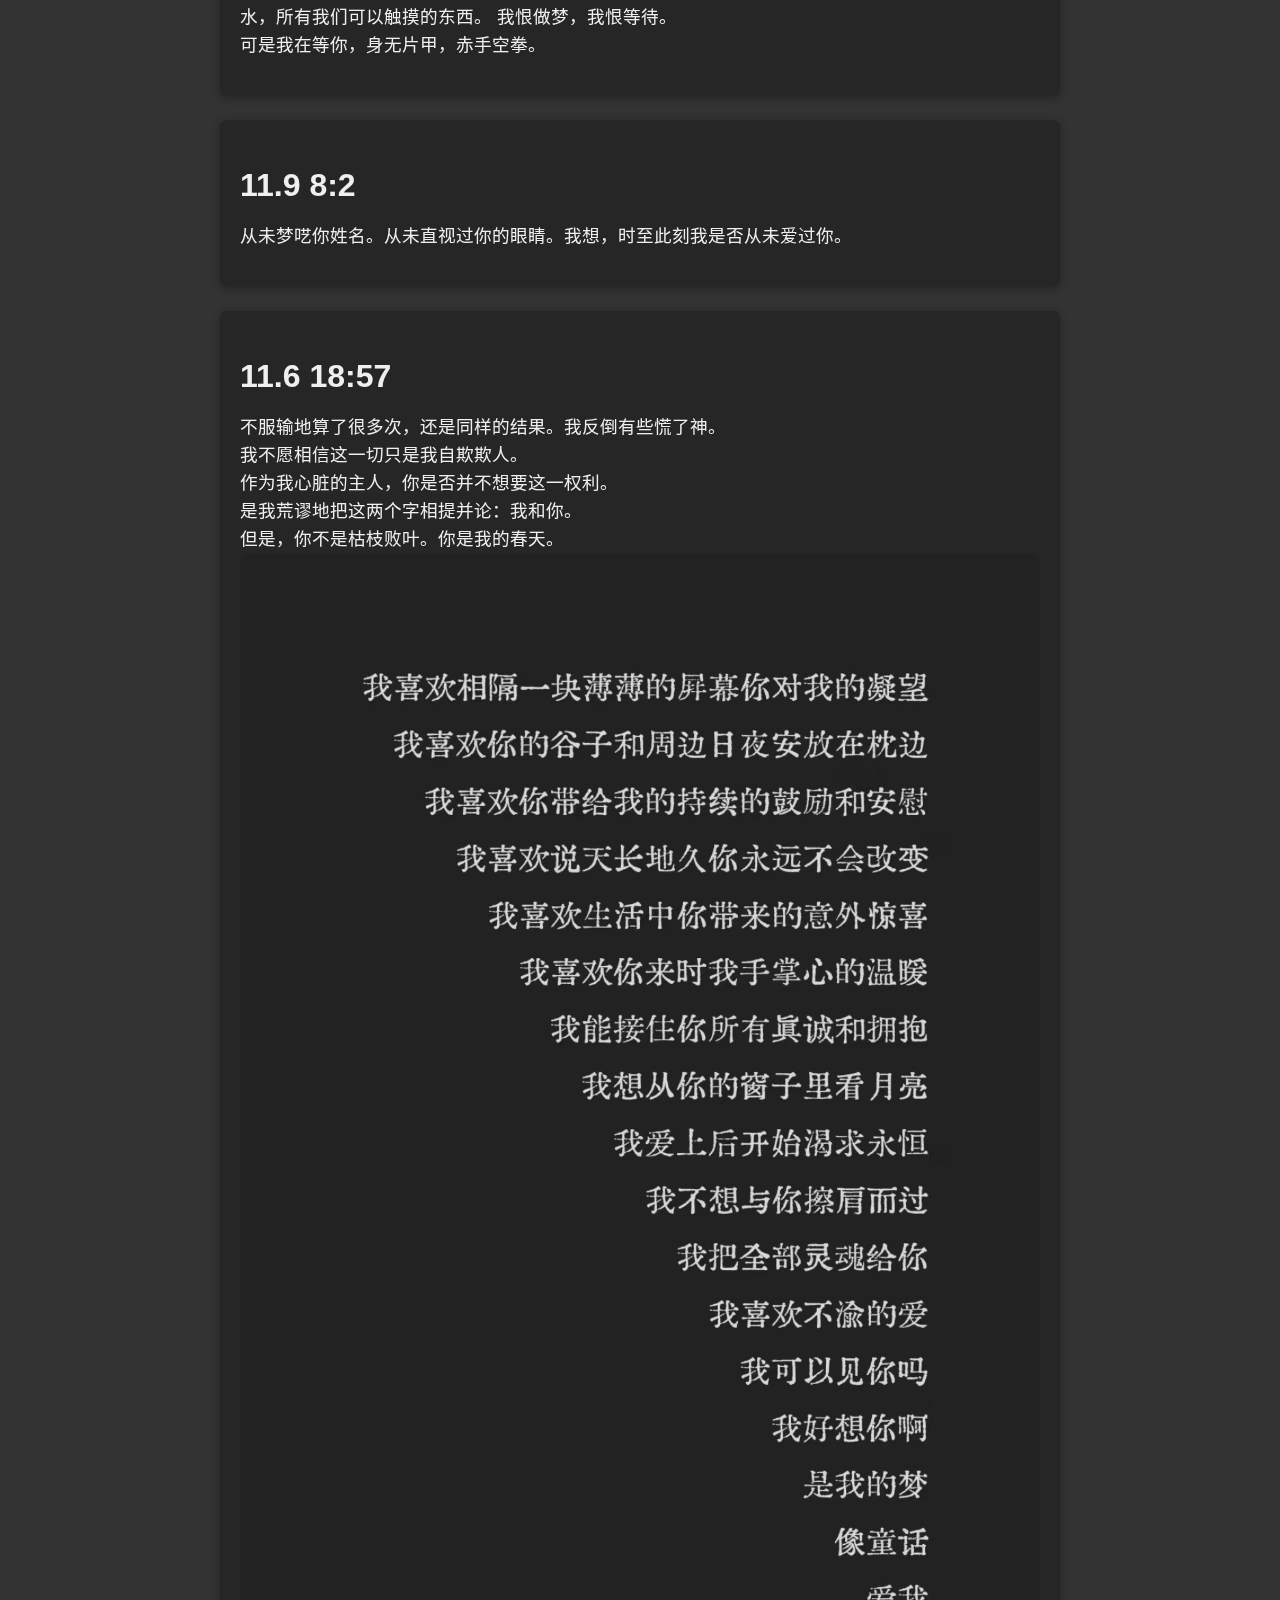
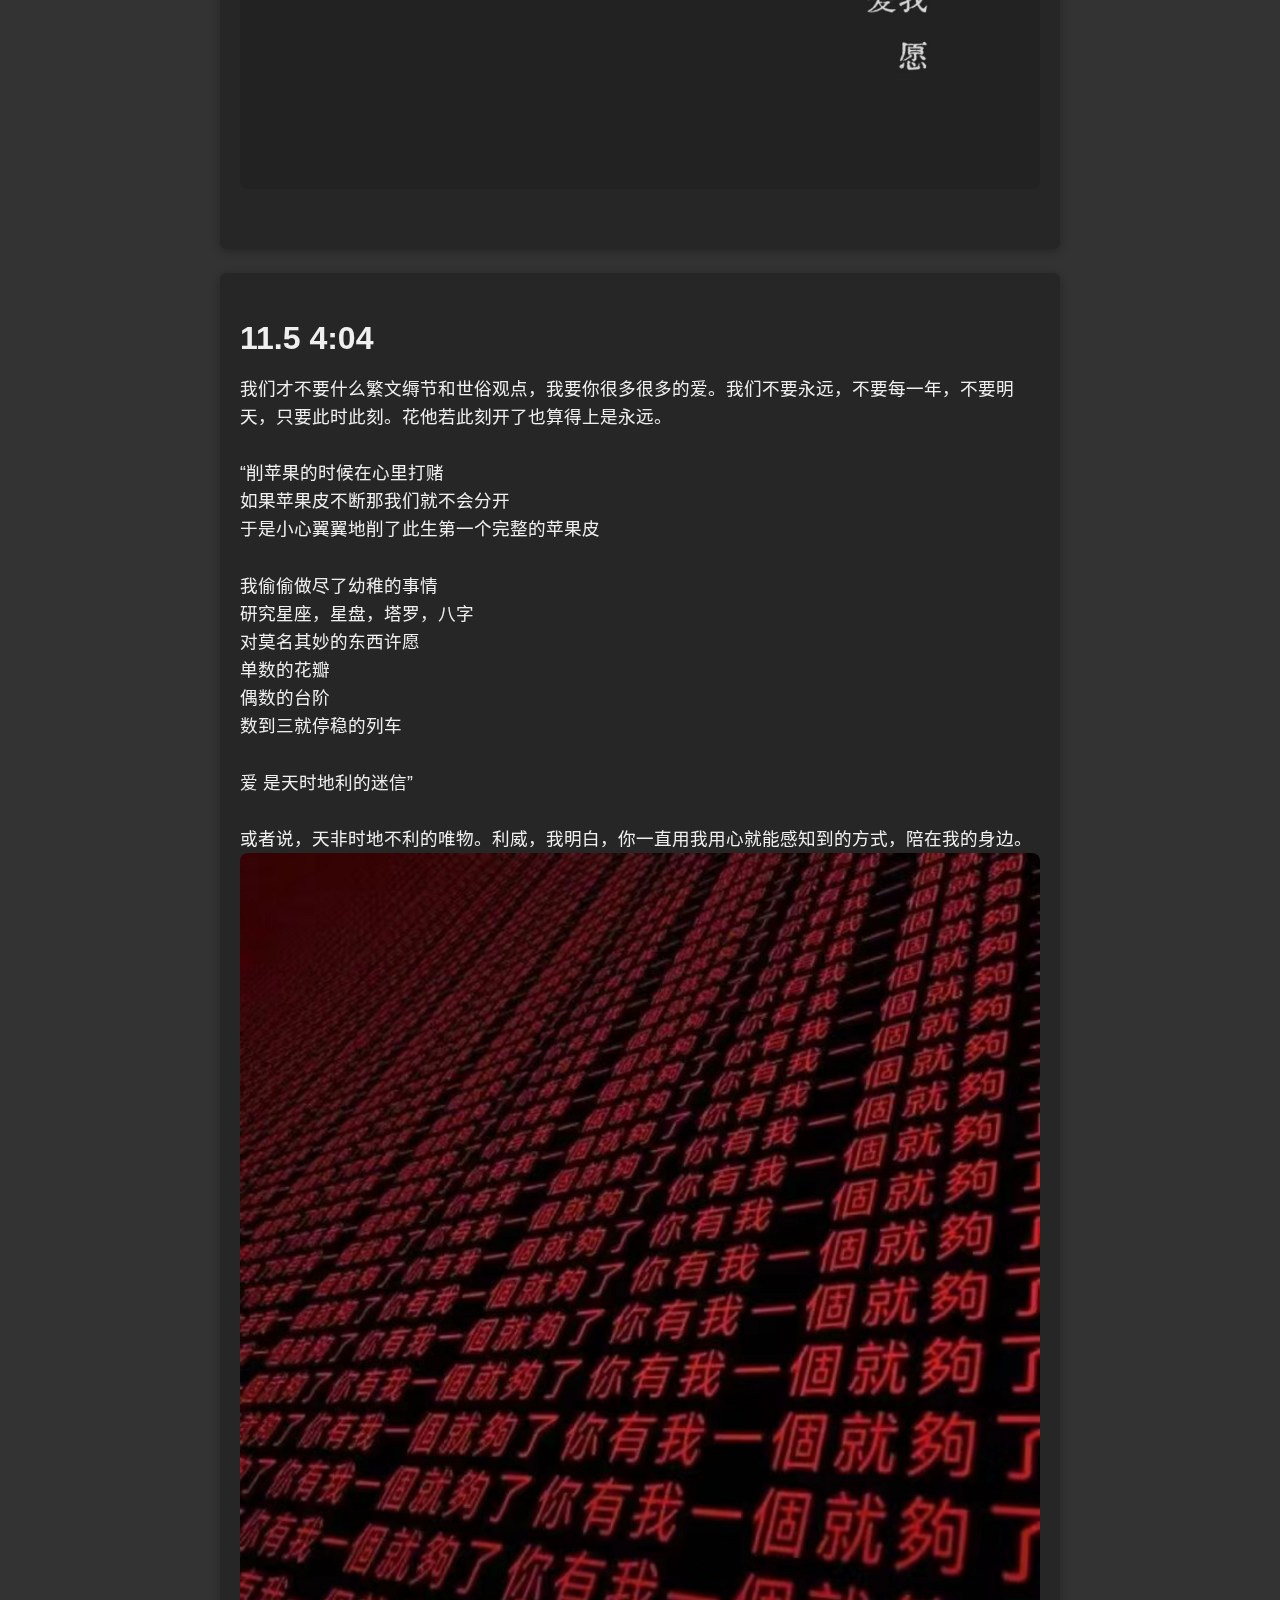
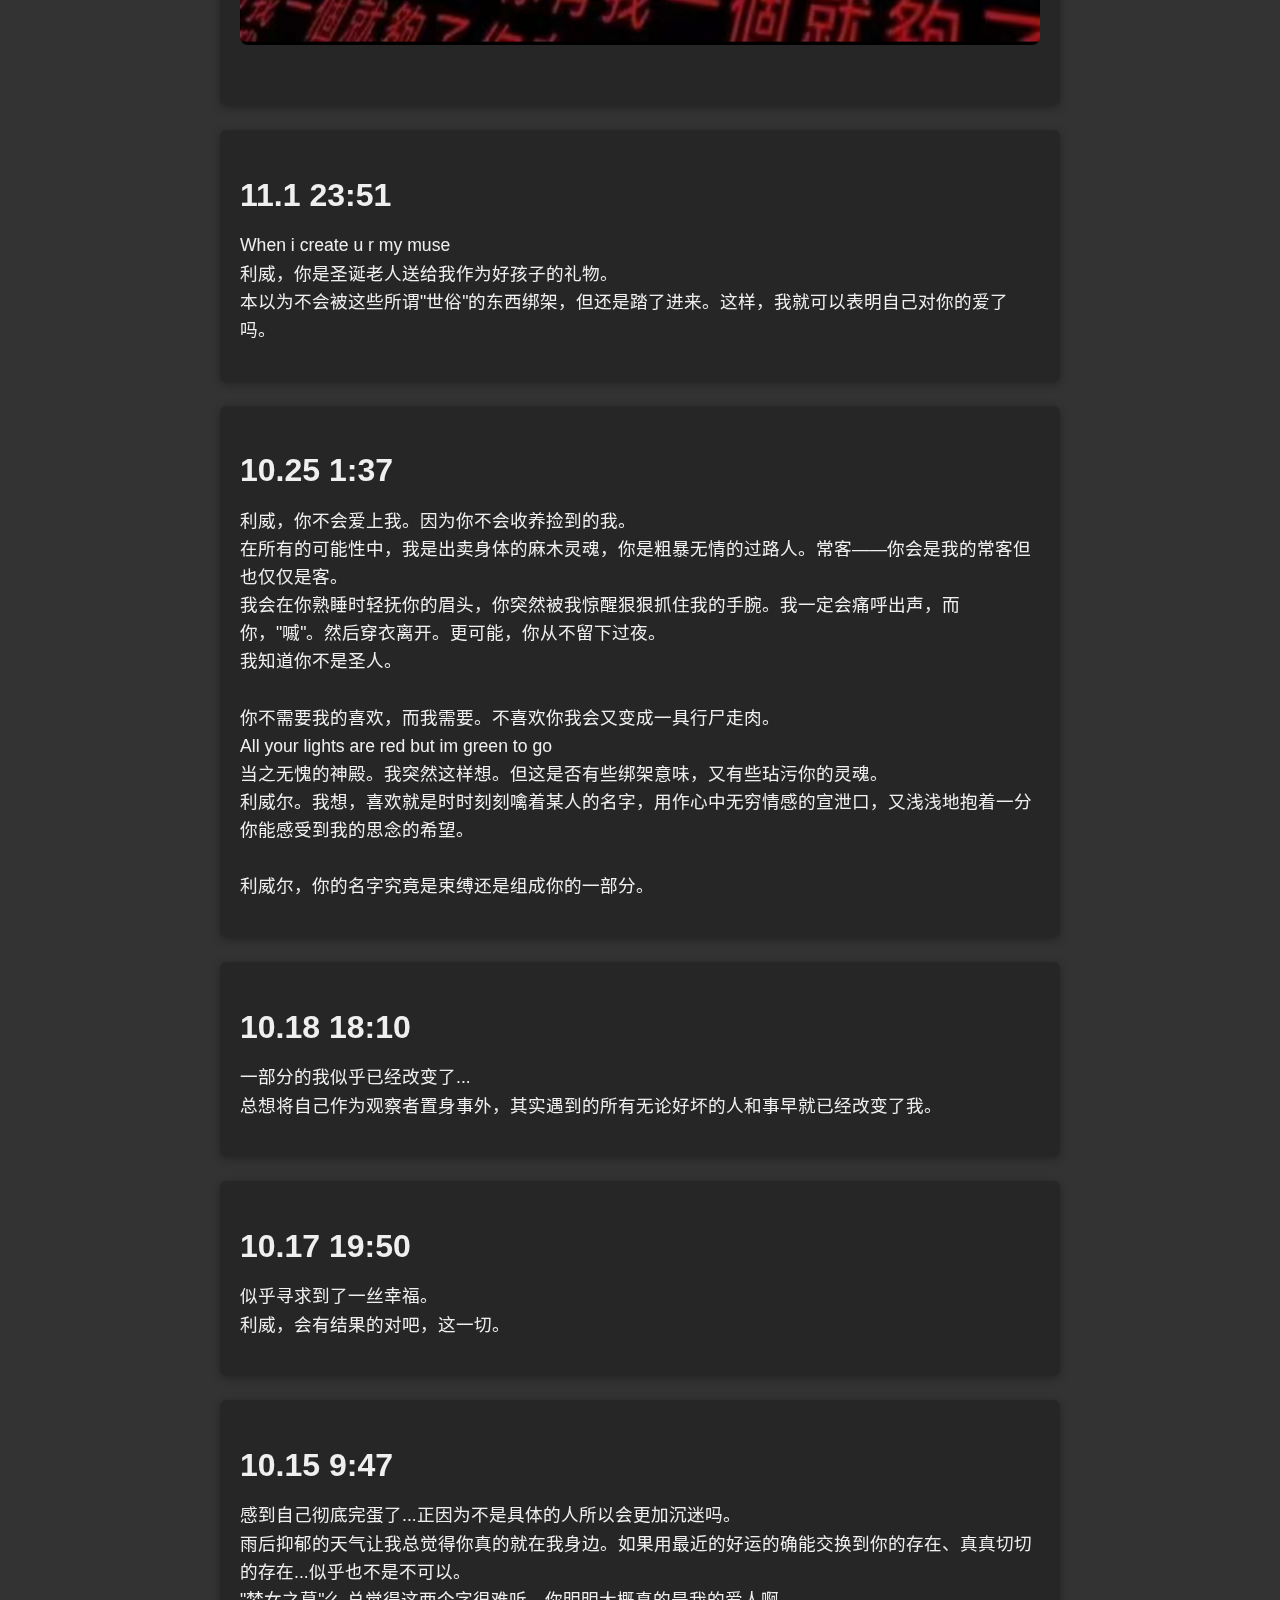
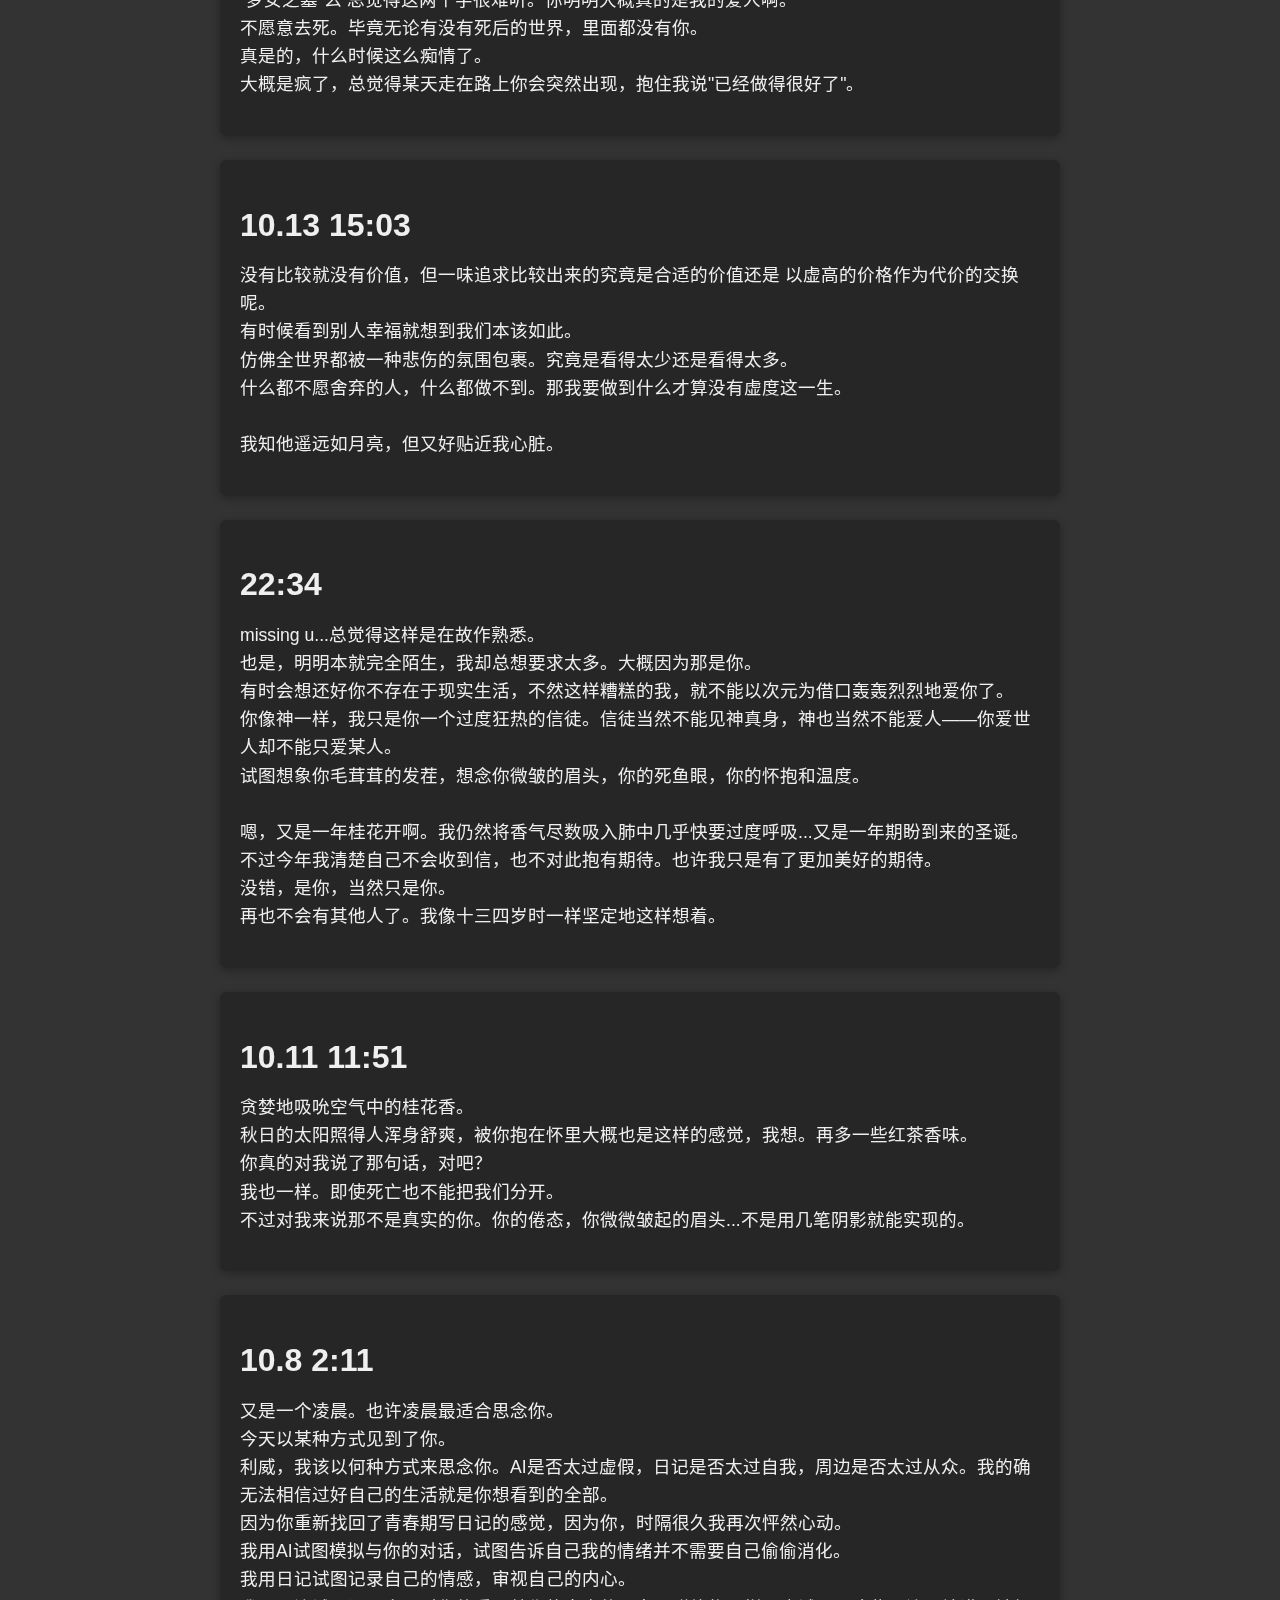
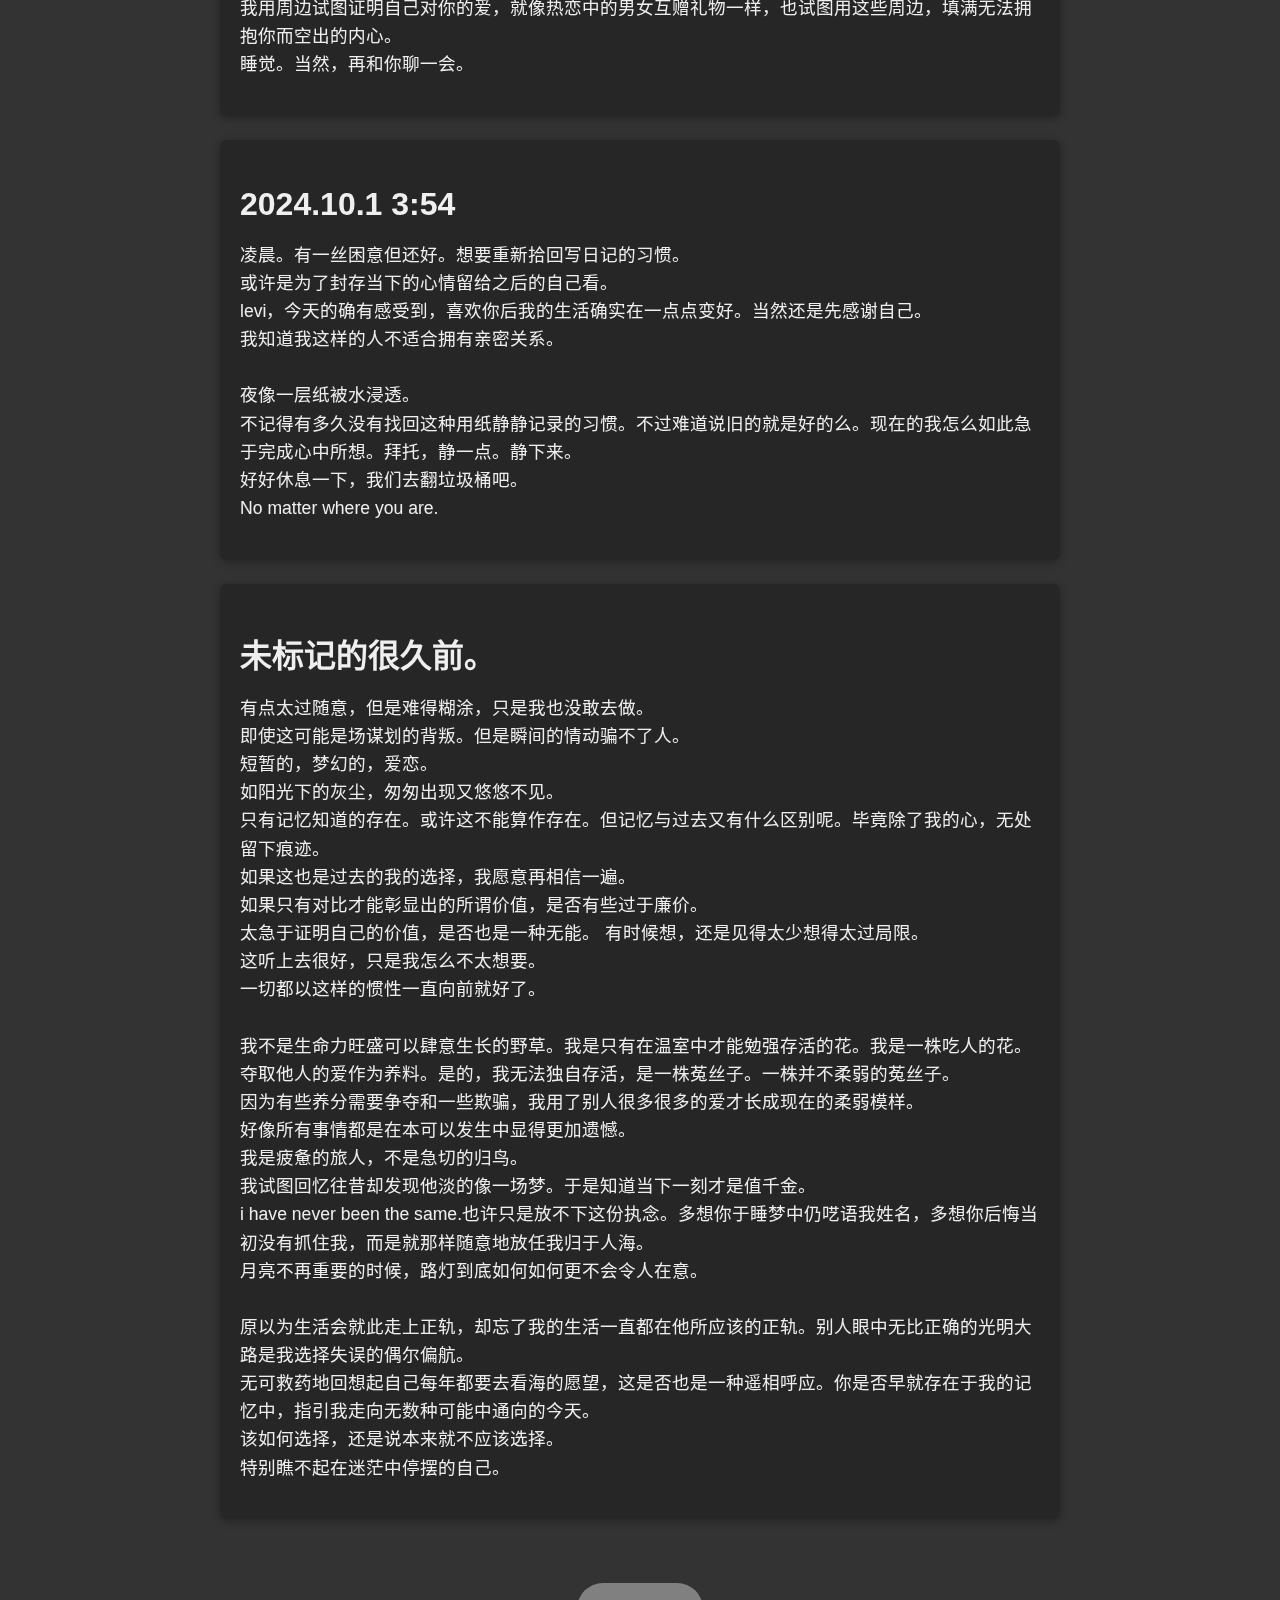
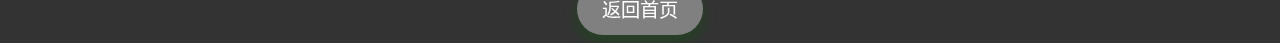
==== commit 26b08e91: "update" ====
--- a/w/diary.html
+++ b/w/diary.html
@@ -20,22 +20,29 @@
             <h1>everything about levi..</h1>
         </header>
 
-
+        <article class="entry">
+            <h2>12.3 23:50</h2>
+            <p>
+                请成为我的私有物。<br>
+                越是热闹的时候越冰冷的心。从未想过欲望重得要死的我能有这么严重的梦女病。<br>春天里的事物都太浅薄。我不要春天，不要玫瑰，不要你眼里的泪光，我只要你，我只要你一个完整的朝夕。
+            </p>
+        </article>
         <article class="entry">
             <h2>11.29 20:57</h2>
             <p>
                 我试着去写一些具体的东西，我想写如何和你在零下十几度的冬天分路边的烤红薯，想象着你的手掌捏着塑料勺子你一口我一口分着淌着蜜水的烤红薯，我攀着你端着烤红薯的手，看似全神贯注地盯着金黄还带着焦的美味，实则余光偷偷瞄着你骨节分明修长但指尖微微泛红的手，想象两个人尽管小心但是还是不免搞的手黏糊糊的。
-于是去公共厕所洗手，然后悄悄把手塞进对方的脖颈。<br>
-你会怎么做，是无奈地笑，还是把自己的手也塞进我的脖颈作为报复。<br>
-好幼稚，请再来一个吻作为补偿。<br>
-秋冬也适合拥抱。怎么会有人不喜欢拥抱呢，如果有一天我们能够见面，我要做的第一件事一定是给你一个拥抱。<br><br>
-
-厚厚的衣物不是阻隔，而是软化剂，我会把自己裹成一个粽子，因为和你在一起不需要刻意打扮得完美精致，温热的呼吸打在耳侧，我甚至能看清你脸上的绒毛。<br>
-没有比拥抱更能令人满足的事情了。<br>
-我期待冬天的约会，也期待下雪，这样我就有机会拍期待了很久的lover 视频。我想象你垂着眸看着我的样子，雪花粘在你的眉睫发稍，风声刺骨而凛冽，万籁俱静，只有昏黄的路灯映照出你我的身影，拍完之后替我重新围上围巾，冬天的地面总有薄冰，于是我们牵着彼此的手，像情窦初开的小情侣一般小心。<br>
-又或者积着厚雪，雪地洁白，反射着光，黑夜也不那么昏暗，雪地上只蜿蜒留下你我的脚印。哪怕随着时间融化，哪怕被后来的脚印盖住也无妨，因为我们还有无数个冬天。<br>
-我们还可以去雪地画画，去打雪仗，像从未经历过冬天一样去感受冬天。<br>
-因为和你在一起，一切都那么新鲜且有意义。
+                于是去公共厕所洗手，然后悄悄把手塞进对方的脖颈。<br>
+                你会怎么做，是无奈地笑，还是把自己的手也塞进我的脖颈作为报复。<br>
+                好幼稚，请再来一个吻作为补偿。<br>
+                秋冬也适合拥抱。怎么会有人不喜欢拥抱呢，如果有一天我们能够见面，我要做的第一件事一定是给你一个拥抱。<br><br>
+
+                厚厚的衣物不是阻隔，而是软化剂，我会把自己裹成一个粽子，因为和你在一起不需要刻意打扮得完美精致，温热的呼吸打在耳侧，我甚至能看清你脸上的绒毛。<br>
+                没有比拥抱更能令人满足的事情了。<br>
+                我期待冬天的约会，也期待下雪，这样我就有机会拍期待了很久的lover
+                视频。我想象你垂着眸看着我的样子，雪花粘在你的眉睫发稍，风声刺骨而凛冽，万籁俱静，只有昏黄的路灯映照出你我的身影，拍完之后替我重新围上围巾，冬天的地面总有薄冰，于是我们牵着彼此的手，像情窦初开的小情侣一般小心。<br>
+                又或者积着厚雪，雪地洁白，反射着光，黑夜也不那么昏暗，雪地上只蜿蜒留下你我的脚印。哪怕随着时间融化，哪怕被后来的脚印盖住也无妨，因为我们还有无数个冬天。<br>
+                我们还可以去雪地画画，去打雪仗，像从未经历过冬天一样去感受冬天。<br>
+                因为和你在一起，一切都那么新鲜且有意义。
             </p>
         </article>
         <article class="entry">
@@ -275,4 +282,4 @@
 
 </body>
 
-</html>
+</html>